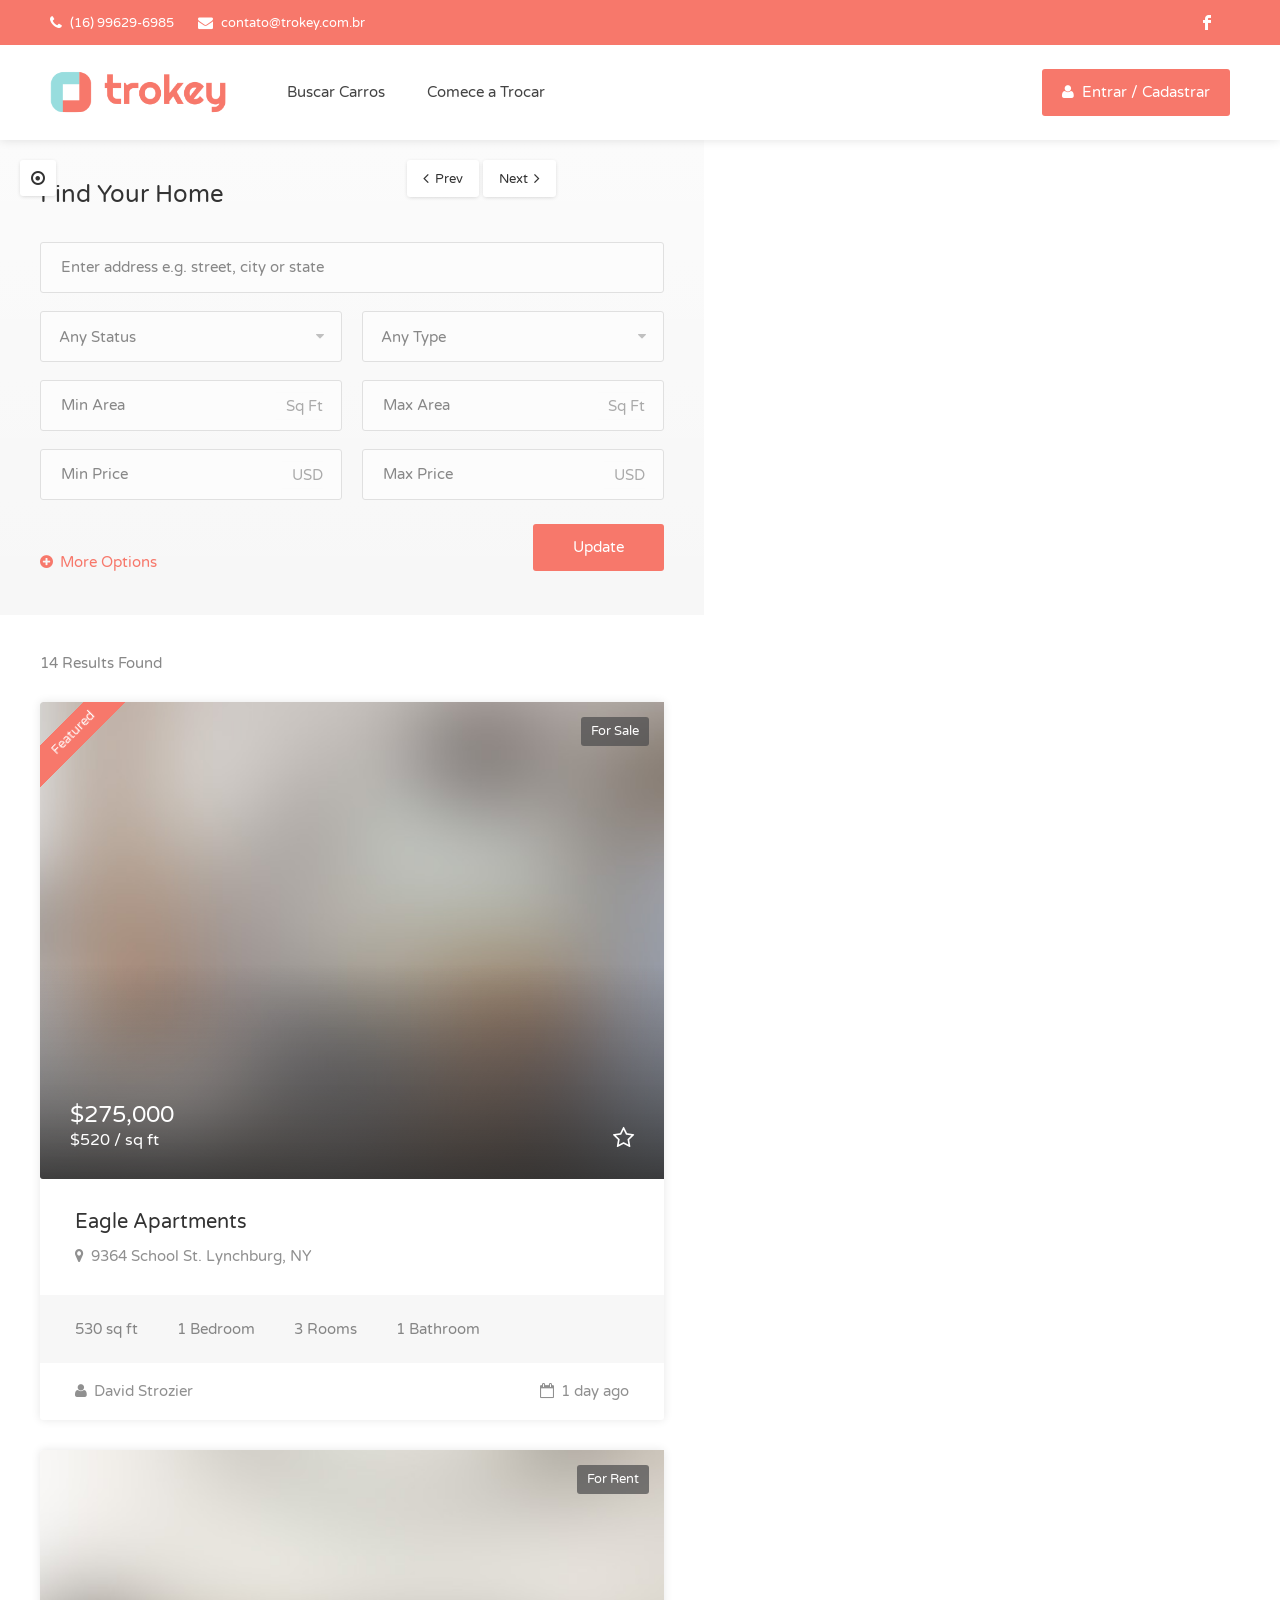
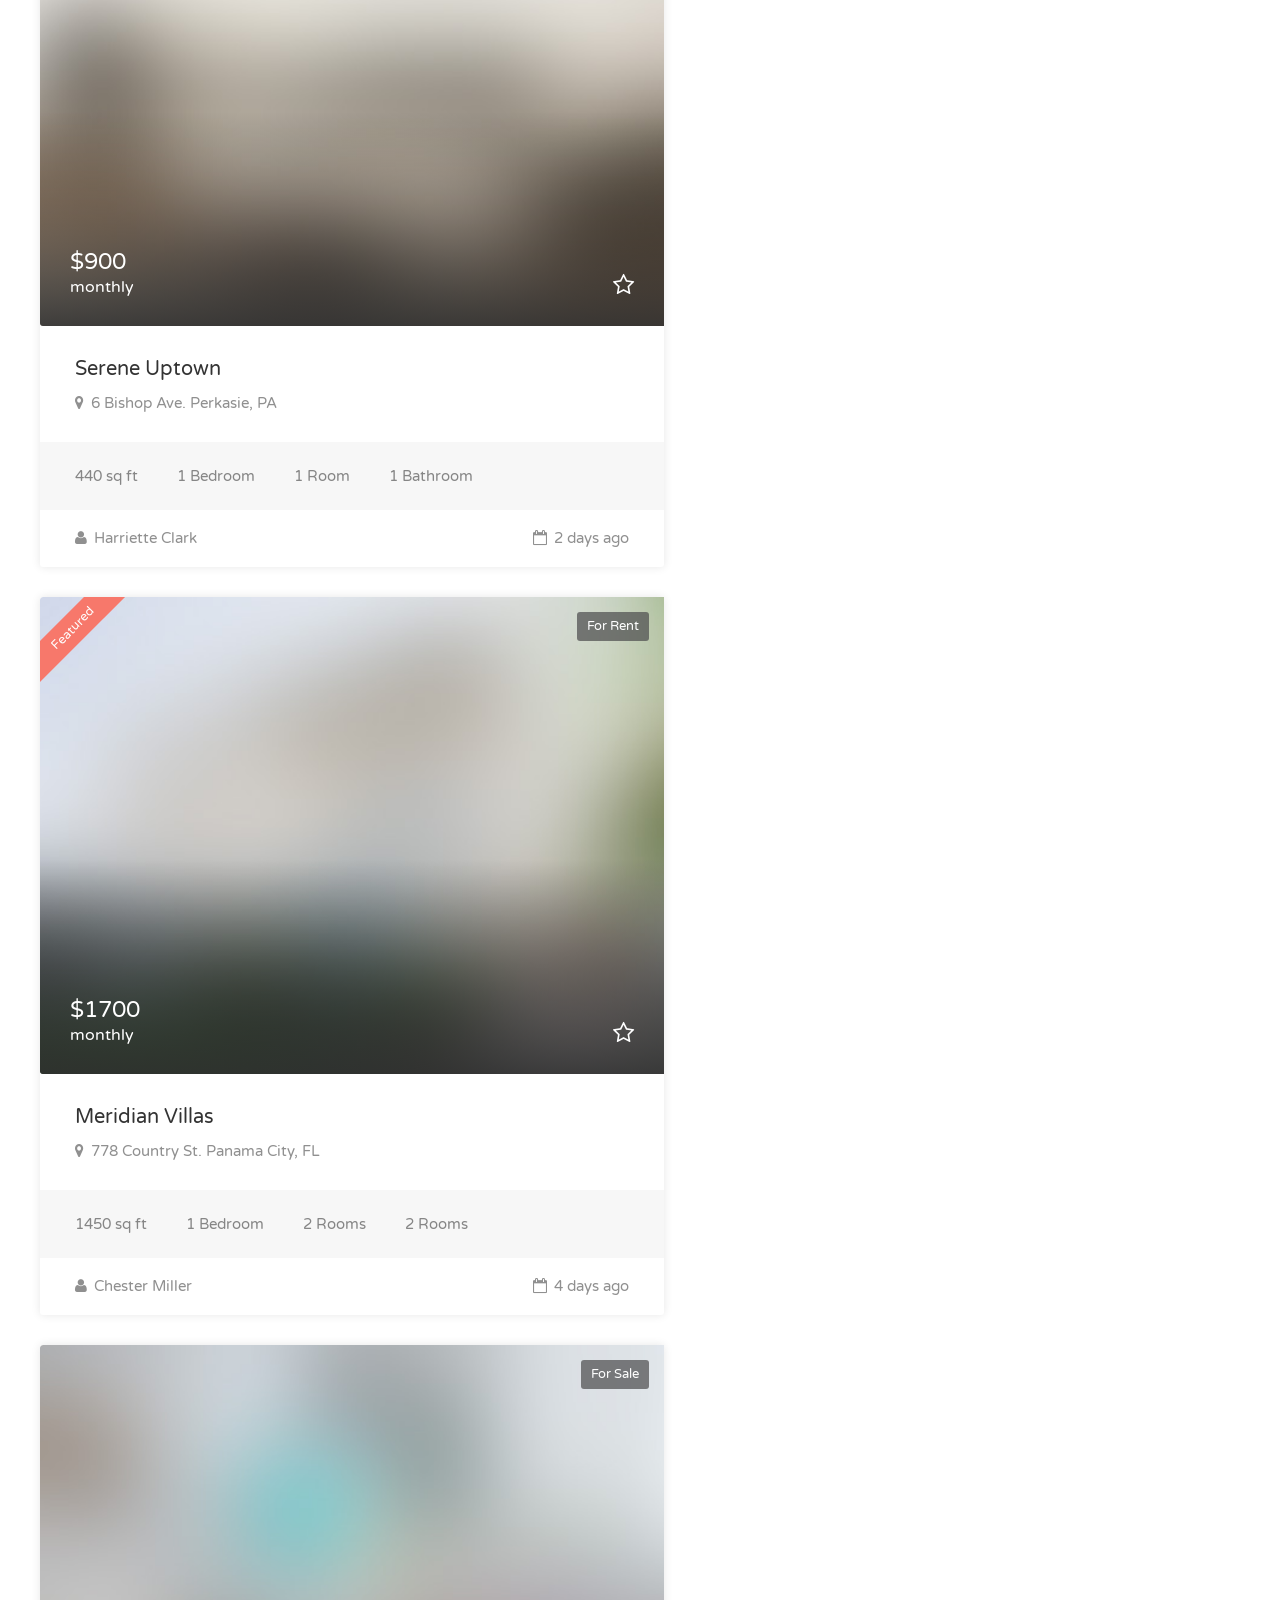
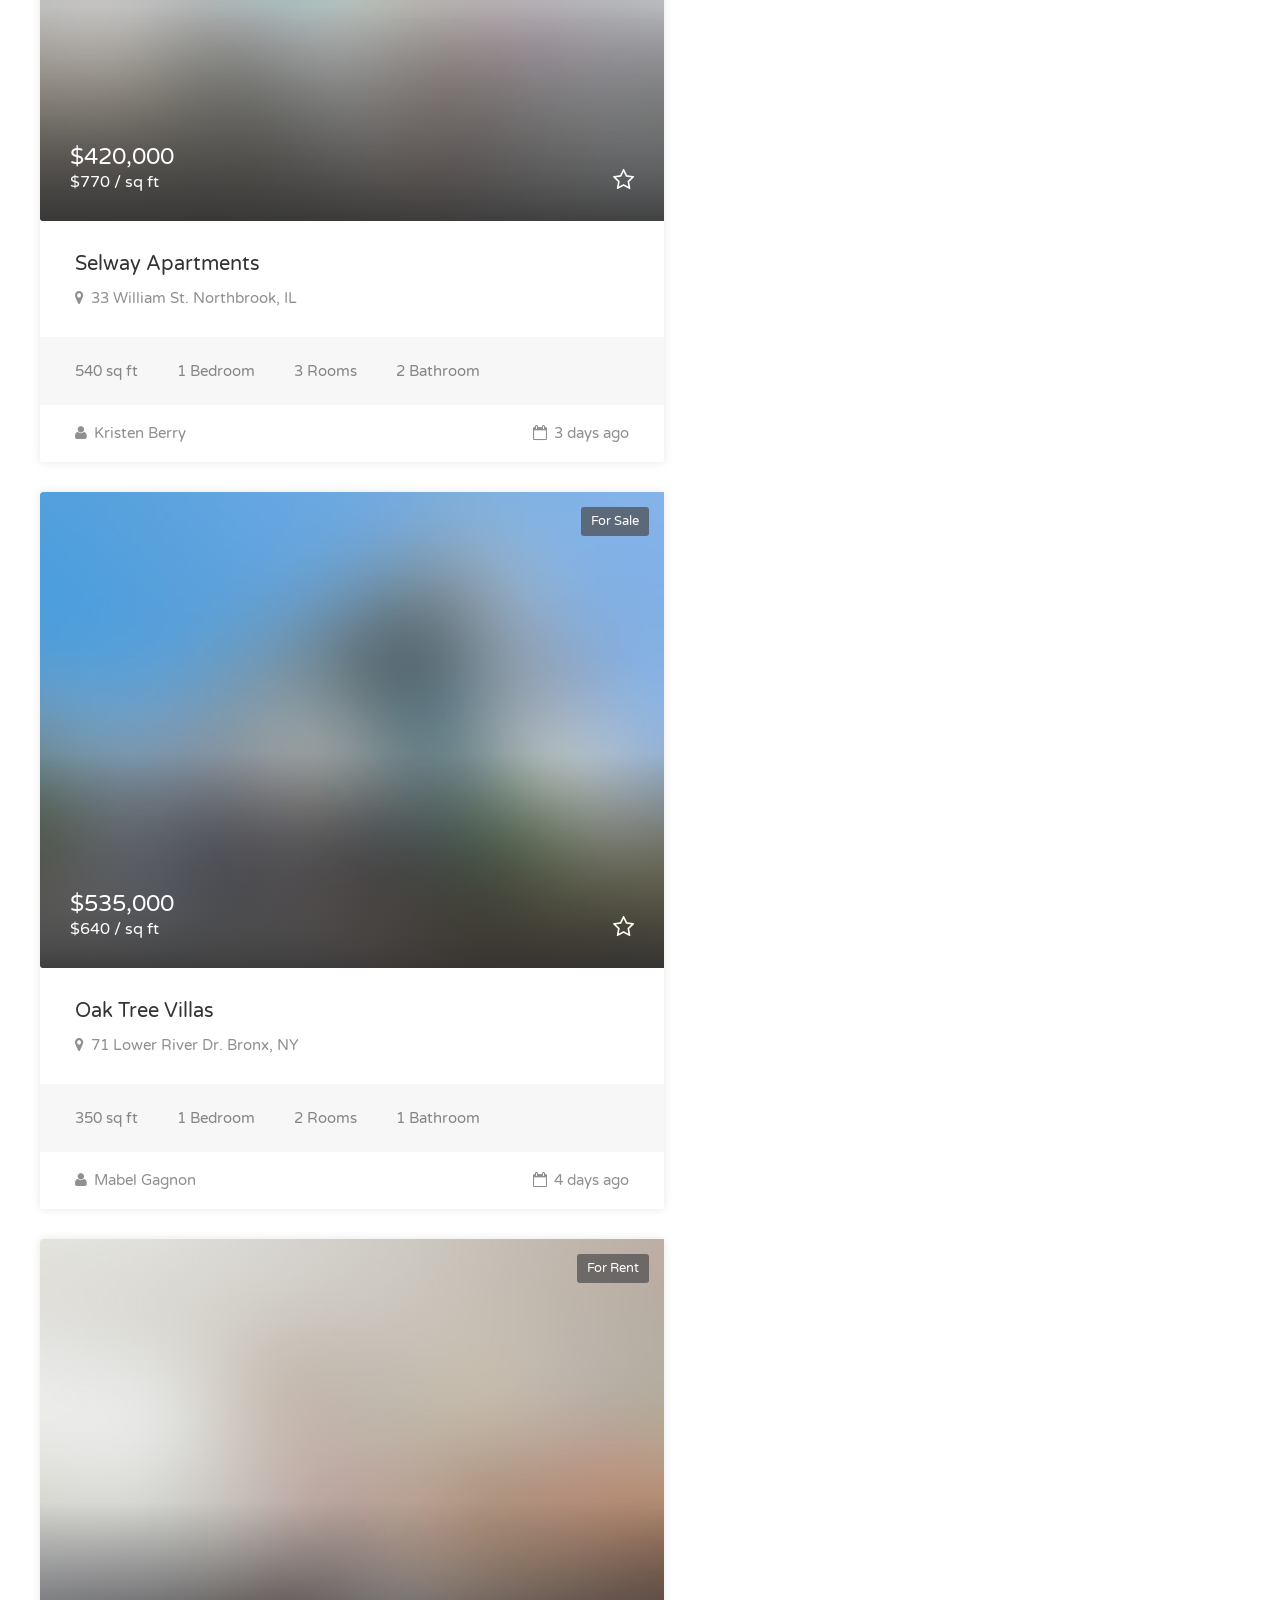
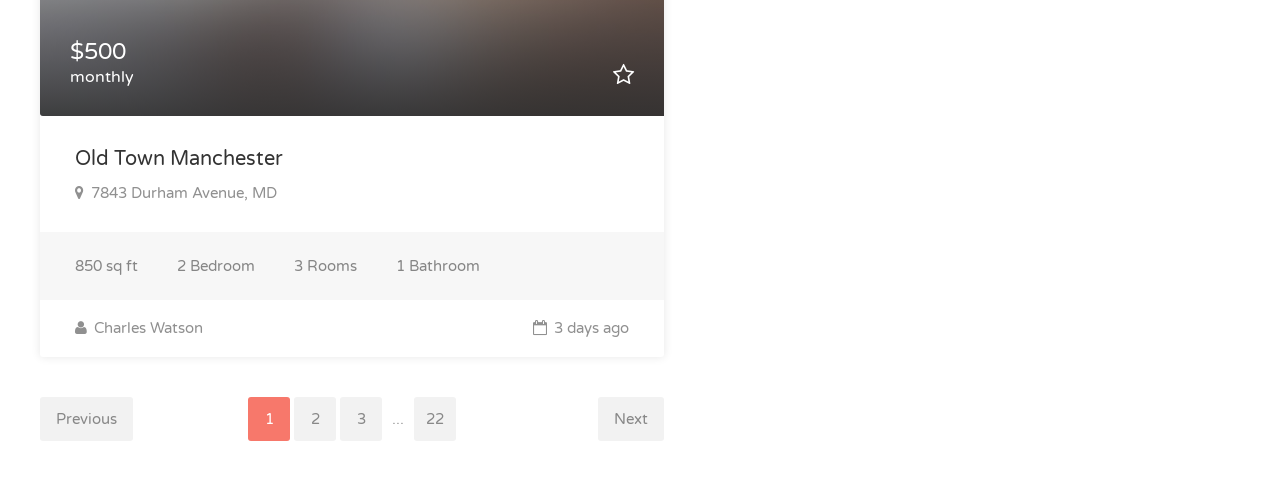
==== HTML/listings-half-map-list.html @ fc4e9577 "new layout" ====
<!DOCTYPE html>
<head>

<!-- Basic Page Needs
================================================== -->
<title>Trokey</title>
<meta charset="utf-8">
<meta name="viewport" content="width=device-width, initial-scale=1, maximum-scale=1">

<!-- CSS
================================================== -->
<link rel="stylesheet" href="css/style.css">
<link rel="stylesheet" href="css/colors/main.css" id="colors">

</head>

<body>

<!-- Wrapper -->
<div id="wrapper">


<!-- Header Container
================================================== -->
<header id="header-container">

	<!-- Topbar -->
	<div id="top-bar">
		<div class="container">

			<!-- Left Side Content -->
			<div class="left-side">

				<!-- Top bar -->
				<ul class="top-bar-menu">
					<li><i class="fa fa-phone"></i> (16) 99629-6985</li>
					<li><i class="fa fa-envelope"></i> <a href="#">contato@trokey.com.br</a></li>
				</ul>

			</div>
			<!-- Left Side Content / End -->


			<!-- Left Side Content -->
			<div class="right-side">

				<!-- Social Icons -->
				<ul class="social-icons">
					<li>
						<a class="facebook" href="https://www.facebook.com/TrokeyMotors/" target="_blank">
							<i class="icon-facebook"></i>
						</a>
					</li>
				</ul>

			</div>
			<!-- Left Side Content / End -->

		</div>
	</div>
	<div class="clearfix"></div>
	<!-- Topbar / End -->


	<!-- Header -->
	<div id="header">
		<div class="container">
			
			<!-- Left Side Content -->
			<div class="left-side">
				
				<!-- Logo -->
				<div id="logo">
					<a href="index.html"><img src="images/logo.png" alt=""></a>
				</div>


				<!-- Mobile Navigation -->
				<div class="menu-responsive">
					<i class="fa fa-reorder menu-trigger"></i>
				</div>


				<!-- Main Navigation -->
				<nav id="navigation" class="style-1">
					<ul id="responsive">


						<li>
							<a href="listings-half-map-list.html">Buscar Carros</a>
						</li>

						<li>
							<a href="submit-property.html">Comece a Trocar</a>
						</li>

						<!-- <li><a href="#">Features</a>
							<ul>
								<li><a href="#">Single Properties</a>
									<ul>
										<li><a href="single-property-page-1.html">Property Style 1</a></li>
										<li><a href="single-property-page-2.html">Property Style 2</a></li>
										<li><a href="single-property-page-3.html">Property Style 3</a></li>
									</ul>
								</li>
								<li><a href="#">Search Styles</a>
									<ul>
										<li><a href="index.html">Home Search 1</a></li>
										<li><a href="index-2.html">Home Search 2</a></li>
										<li><a href="index-3.html">Home Search 3</a></li>
										<li><a href="listings-list-full-width.html">Advanced Style</a></li>
										<li><a href="listings-list-with-sidebar.html">Sidebar Search</a></li>
									</ul>
								</li>
								<li><a href="#">My Account</a>
									<ul>
										<li><a href="my-profile.html">My Profile</a></li>
										<li><a href="my-bookmarks.html">Bookmarked Listings</a></li>
										<li><a href="my-properties.html">My Properties</a></li>
										<li><a href="change-password.html">Change Password</a></li>
									</ul>
								</li>
								<li><a href="#">Agents</a>
									<ul>
										<li><a href="agents-list.html">Agents List</a></li>
										<li><a href="agent-page.html">Agent Page</a></li>
									</ul>
								</li>

								<li><a href="submit-property.html">Submit Property</a></li>
							</ul>
						</li> -->

						<!-- <li><a href="#">Outros</a>
							<ul>
								<li><a href="blog.html">Blog</a>
									<ul>
										<li><a href="blog.html">Blog</a></li>
										<li><a href="blog-post.html">Blog Post</a></li>
									</ul>
								</li>
								<li><a href="contact.html">Contact</a></li>
								<li><a href="elements.html">Elements</a></li>
								<li><a href="pricing-tables.html">Pricing Tables</a></li>
								<li><a href="typography.html">Typography</a></li>
								<li><a href="icons.html">Icons</a></li>
							</ul>
						</li> -->
					</ul>
				</nav>
				<div class="clearfix"></div>
				<!-- Main Navigation / End -->
				
			</div>
			<!-- Left Side Content / End -->

			<!-- Right Side Content / End -->
			<div class="right-side">
				<!-- Header Widget -->
				<div class="header-widget">
					<a href="login-register.html" class="button"><i class="fa fa-user"></i> Entrar / Cadastrar</a>
				</div>
				<!-- Header Widget / End -->
			</div>
			<!-- Right Side Content / End -->

		</div>
	</div>
	<!-- Header / End -->

</header>
<div class="clearfix"></div>
<!-- Header Container / End -->


<!-- Content
================================================== -->
<div class="fs-container">

	<div class="fs-inner-container">

		<!-- Map -->
		<div id="map-container">
		    <div id="map" data-map-zoom="4" data-map-scroll="true">
		        <!-- map goes here -->
		    </div>

		    <!-- Map Navigation -->
			<a href="#" id="geoLocation" title="Your location"></a>
			<ul id="mapnav-buttons" class="top">
			    <li><a href="#" id="prevpoint" title="Previous point on map">Prev</a></li>
			    <li><a href="#" id="nextpoint" title="Next point on mp">Next</a></li>
			</ul>
		</div>

	</div>


	<div class="fs-inner-container">
		<div class="fs-content">

			<!-- Search -->
			<section class="search margin-bottom-30">

				<div class="row">
					<div class="col-md-12">

						<!-- Title -->
						<h4 class="search-title">Find Your Home</h4>

						<!-- Form -->
						<div class="main-search-box no-shadow">


							<!-- Row With Forms -->
							<div class="row with-forms">

								<!-- Main Search Input -->
								<div class="col-fs-6">
									<input type="text" placeholder="Enter address e.g. street, city or state" value=""/>
								</div>

								<!-- Status -->
								<div class="col-fs-3">
									<select data-placeholder="Any Status" class="chosen-select-no-single" >
										<option>Any Status</option>	
										<option>For Sale</option>
										<option>For Rent</option>
									</select>
								</div>

								<!-- Property Type -->
								<div class="col-fs-3">
									<select data-placeholder="Any Type" class="chosen-select-no-single" >
										<option>Any Type</option>	
										<option>Apartments</option>
										<option>Houses</option>
										<option>Commercial</option>
										<option>Garages</option>
										<option>Lots</option>
									</select>
								</div>

							</div>
							<!-- Row With Forms / End -->


							<!-- Row With Forms -->
							<div class="row with-forms">

								<!-- Min Price -->
								<div class="col-fs-3">
									
									<!-- Select Input -->
									<div class="select-input disabled-first-option">
										<input type="text" placeholder="Min Area" data-unit="Sq Ft">
										<select>	
											<option>Min Area</option>
											<option>300</option>
											<option>400</option>
											<option>500</option>
											<option>700</option>
											<option>800</option>
											<option>1000</option>
											<option>1500</option>
										</select>
									</div>
									<!-- Select Input / End -->

								</div>

								<!-- Max Price -->
								<div class="col-fs-3">
									
									<!-- Select Input -->
									<div class="select-input disabled-first-option">
										<input type="text" placeholder="Max Area" data-unit="Sq Ft">
										<select>	
											<option>Max Area</option>
											<option>300</option>
											<option>400</option>
											<option>500</option>
											<option>700</option>
											<option>800</option>
											<option>1000</option>
											<option>1500</option>
										</select>
									</div>
									<!-- Select Input / End -->

								</div>


								<!-- Min Price -->
								<div class="col-fs-3">
									
									<!-- Select Input -->
									<div class="select-input disabled-first-option">
										<input type="text" placeholder="Min Price" data-unit="USD">
										<select>		
											<option>Min Price</option>
											<option>1 000</option>
											<option>2 000</option>	
											<option>3 000</option>	
											<option>4 000</option>	
											<option>5 000</option>	
											<option>10 000</option>	
											<option>15 000</option>	
											<option>20 000</option>	
											<option>30 000</option>
											<option>40 000</option>
											<option>50 000</option>
											<option>60 000</option>
											<option>70 000</option>
											<option>80 000</option>
											<option>90 000</option>
											<option>100 000</option>
											<option>110 000</option>
											<option>120 000</option>
											<option>130 000</option>
											<option>140 000</option>
											<option>150 000</option>
										</select>
									</div>
									<!-- Select Input / End -->

								</div>


								<!-- Max Price -->
								<div class="col-fs-3">
									
									<!-- Select Input -->
									<div class="select-input disabled-first-option">
										<input type="text" placeholder="Max Price" data-unit="USD">
										<select>		
											<option>Max Price</option>
											<option>1 000</option>
											<option>2 000</option>	
											<option>3 000</option>	
											<option>4 000</option>	
											<option>5 000</option>	
											<option>10 000</option>	
											<option>15 000</option>	
											<option>20 000</option>	
											<option>30 000</option>
											<option>40 000</option>
											<option>50 000</option>
											<option>60 000</option>
											<option>70 000</option>
											<option>80 000</option>
											<option>90 000</option>
											<option>100 000</option>
											<option>110 000</option>
											<option>120 000</option>
											<option>130 000</option>
											<option>140 000</option>
											<option>150 000</option>
										</select>
									</div>
									<!-- Select Input / End -->

								</div>

							</div>
							<!-- Row With Forms / End -->


							<!-- Search Button -->
							<button class="button fs-map-btn">Update</button>

							<!-- More Search Options -->
							<a href="#" class="more-search-options-trigger margin-top-20" data-open-title="More Options" data-close-title="Less Options"></a>

							<div class="more-search-options relative">
								<div class="more-search-options-container margin-top-30">

									<!-- Row With Forms -->
									<div class="row with-forms">

										<!-- Age of Home -->
										<div class="col-fs-3">
											<select data-placeholder="Age of Home" class="chosen-select-no-single" >
												<option label="blank"></option>	
												<option>Age of Home (Any)</option>	
												<option>0 - 1 Years</option>
												<option>0 - 5 Years</option>
												<option>0 - 10 Years</option>
												<option>0 - 20 Years</option>
												<option>0 - 50 Years</option>
												<option>50 + Years</option>
											</select>
										</div>

										<!-- Rooms Area -->
										<div class="col-fs-3">
											<select data-placeholder="Rooms" class="chosen-select-no-single" >
												<option label="blank"></option>	
												<option>Rooms (Any)</option>	
												<option>1</option>
												<option>2</option>
												<option>3</option>
												<option>4</option>
												<option>5</option>
											</select>
										</div>

										<!-- Min Area -->
										<div class="col-fs-3">
											<select data-placeholder="Beds" class="chosen-select-no-single" >
												<option label="blank"></option>	
												<option>Beds (Any)</option>	
												<option>1</option>
												<option>2</option>
												<option>3</option>
												<option>4</option>
												<option>5</option>
											</select>
										</div>

										<!-- Max Area -->
										<div class="col-fs-3">
											<select data-placeholder="Baths" class="chosen-select-no-single" >
												<option label="blank"></option>	
												<option>Baths (Any)</option>	
												<option>1</option>
												<option>2</option>
												<option>3</option>
												<option>4</option>
												<option>5</option>
											</select>
										</div>

									</div>
									<!-- Row With Forms / End -->


									<!-- Checkboxes -->
									<div class="checkboxes in-row">
								
										<input id="check-2" type="checkbox" name="check">
										<label for="check-2">Air Conditioning</label>

										<input id="check-3" type="checkbox" name="check">
										<label for="check-3">Swimming Pool</label>

										<input id="check-4" type="checkbox" name="check" >
										<label for="check-4">Central Heating</label>

										<input id="check-5" type="checkbox" name="check">
										<label for="check-5">Laundry Room</label>	


										<input id="check-6" type="checkbox" name="check">
										<label for="check-6">Gym</label>

										<input id="check-7" type="checkbox" name="check">
										<label for="check-7">Alarm</label>

										<input id="check-8" type="checkbox" name="check">
										<label for="check-8">Window Covering</label>
								
									</div>
									<!-- Checkboxes / End -->

								</div>

							</div>
							<!-- More Search Options / End -->


						</div>
						<!-- Box / End -->
					</div>
				</div>

			</section>
			<!-- Search / End -->



			<!-- Sorting / Layout Switcher -->
			<div class="row fs-switcher">

				<div class="col-md-6">
					<!-- Showing Results -->
					<p class="showing-results">14 Results Found </p>
				</div>

				<div class="col-md-6">
					<!-- Layout Switcher -->
					<div class="layout-switcher">
						<a href="#" class="list"><i class="fa fa-th-list"></i></a>
						<a href="#" class="grid"><i class="fa fa-th-large"></i></a>
					</div>
				</div>
			</div>



			<!-- Listings -->
			<div class="listings-container list-layout row fs-listings">

				<!-- Listing Item -->
				<div class="listing-item">

					<a href="single-property-page-1.html" class="listing-img-container">

						<div class="listing-badges">
							<span class="featured">Featured</span>
							<span>For Sale</span>
						</div>

						<div class="listing-img-content">
							<span class="listing-price">$275,000 <i>$520 / sq ft</i></span>
							<span class="like-icon tooltip"></span>
						</div>

						<div class="listing-carousel">
							<div><img src="images/listing-01.jpg" alt=""></div>
							<div><img src="images/listing-01b.jpg" alt=""></div>
							<div><img src="images/listing-01c.jpg" alt=""></div>
						</div>
					</a>
					
					<div class="listing-content">

						<div class="listing-title">
							<h4><a href="single-property-page-1.html">Eagle Apartments</a></h4>
							<a href="https://maps.google.com/maps?q=221B+Baker+Street,+London,+United+Kingdom&hl=en&t=v&hnear=221B+Baker+St,+London+NW1+6XE,+United+Kingdom" class="listing-address popup-gmaps">
								<i class="fa fa-map-marker"></i>
								9364 School St. Lynchburg, NY
							</a>

							<a href="single-property-page-1.html" class="details button border">Details</a>
						</div>

						<ul class="listing-details">
							<li>530 sq ft</li>
							<li>1 Bedroom</li>
							<li>3 Rooms</li>
							<li>1 Bathroom</li>
						</ul>

						<div class="listing-footer">
							<a href="#"><i class="fa fa-user"></i> David Strozier</a>
							<span><i class="fa fa-calendar-o"></i> 1 day ago</span>
						</div>

					</div>

				</div>
				<!-- Listing Item / End -->


				<!-- Listing Item -->
				<div class="listing-item">

					<a href="single-property-page-1.html" class="listing-img-container">

						<div class="listing-badges">
							<span>For Rent</span>
						</div>

						<div class="listing-img-content">
							<span class="listing-price">$900 <i>monthly</i></span>
							<span class="like-icon"></span>
						</div>

						<img src="images/listing-02.jpg" alt="">

					</a>
					
					<div class="listing-content">

						<div class="listing-title">
							<h4><a href="single-property-page-1.html">Serene Uptown</a></h4>
							<a href="https://maps.google.com/maps?q=221B+Baker+Street,+London,+United+Kingdom&hl=en&t=v&hnear=221B+Baker+St,+London+NW1+6XE,+United+Kingdom" class="listing-address popup-gmaps">
								<i class="fa fa-map-marker"></i>
								6 Bishop Ave. Perkasie, PA
							</a>

							<a href="single-property-page-1.html" class="details button border">Details</a>
						</div>

						<ul class="listing-details">
							<li>440 sq ft</li>
							<li>1 Bedroom</li>
							<li>1 Room</li>
							<li>1 Bathroom</li>
						</ul>

						<div class="listing-footer">
							<a href="#"><i class="fa fa-user"></i> Harriette Clark</a>
							<span><i class="fa fa-calendar-o"></i> 2 days ago</span>
						</div>

					</div>

				</div>
				<!-- Listing Item / End -->


				<!-- Listing Item -->
				<div class="listing-item">

					<a href="single-property-page-1.html" class="listing-img-container">

						<div class="listing-badges">
							<span class="featured">Featured</span>
							<span>For Rent</span>
						</div>

						<div class="listing-img-content">
							<span class="listing-price">$1700 <i>monthly</i></span>
							<span class="like-icon"></span>
						</div>

						<img src="images/listing-03.jpg" alt="">

					</a>
					
					<div class="listing-content">

						<div class="listing-title">
							<h4><a href="single-property-page-1.html">Meridian Villas</a></h4>
							<a href="https://maps.google.com/maps?q=221B+Baker+Street,+London,+United+Kingdom&hl=en&t=v&hnear=221B+Baker+St,+London+NW1+6XE,+United+Kingdom" class="listing-address popup-gmaps">
								<i class="fa fa-map-marker"></i>
								778 Country St. Panama City, FL
							</a>

							<a href="single-property-page-1.html" class="details button border">Details</a>
						</div>

						<ul class="listing-details">
							<li>1450 sq ft</li>
							<li>1 Bedroom</li>
							<li>2 Rooms</li>
							<li>2 Rooms</li>
						</ul>

						<div class="listing-footer">
							<a href="#"><i class="fa fa-user"></i> Chester Miller</a>
							<span><i class="fa fa-calendar-o"></i> 4 days ago</span>
						</div>

					</div>
					<!-- Listing Item / End -->

				</div>
				<!-- Listing Item / End -->


				<!-- Listing Item -->
				<div class="listing-item">

					<a href="single-property-page-1.html" class="listing-img-container">

						<div class="listing-badges">
							<span>For Sale</span>
						</div>

						<div class="listing-img-content">
							<span class="listing-price">$420,000 <i>$770 / sq ft</i></span>
							<span class="like-icon"></span>
						</div>

						<div class="listing-carousel">
							<div><img src="images/listing-04.jpg" alt=""></div>
							<div><img src="images/listing-04b.jpg" alt=""></div>
						</div>

					</a>
					
					<div class="listing-content">

						<div class="listing-title">
							<h4><a href="single-property-page-1.html">Selway Apartments</a></h4>
							<a href="https://maps.google.com/maps?q=221B+Baker+Street,+London,+United+Kingdom&hl=en&t=v&hnear=221B+Baker+St,+London+NW1+6XE,+United+Kingdom" class="listing-address popup-gmaps">
								<i class="fa fa-map-marker"></i>
								33 William St. Northbrook, IL
							</a>

							<a href="single-property-page-1.html" class="details button border">Details</a>
						</div>

						<ul class="listing-details">
							<li>540 sq ft</li>
							<li>1 Bedroom</li>
							<li>3 Rooms</li>
							<li>2 Bathroom</li>
						</ul>

						<div class="listing-footer">
							<a href="#"><i class="fa fa-user"></i> Kristen Berry</a>
							<span><i class="fa fa-calendar-o"></i> 3 days ago</span>
						</div>

					</div>
					<!-- Listing Item / End -->

				</div>
				<!-- Listing Item / End -->


				<!-- Listing Item -->
				<div class="listing-item">

					<a href="single-property-page-1.html" class="listing-img-container">
						<div class="listing-badges">
							<span>For Sale</span>
						</div>

						<div class="listing-img-content">
							<span class="listing-price">$535,000 <i>$640 / sq ft</i></span>
							<span class="like-icon"></span>
						</div>

						<img src="images/listing-05.jpg" alt="">
					</a>
					
					<div class="listing-content">

						<div class="listing-title">
							<h4><a href="single-property-page-1.html">Oak Tree Villas</a></h4>
							<a href="https://maps.google.com/maps?q=221B+Baker+Street,+London,+United+Kingdom&hl=en&t=v&hnear=221B+Baker+St,+London+NW1+6XE,+United+Kingdom" class="listing-address popup-gmaps">
								<i class="fa fa-map-marker"></i>
								71 Lower River Dr. Bronx, NY
							</a>

							<a href="single-property-page-1.html" class="details button border">Details</a>
						</div>

						<ul class="listing-details">
							<li>350 sq ft</li>
							<li>1 Bedroom</li>
							<li>2 Rooms</li>
							<li>1 Bathroom</li>
						</ul>

						<div class="listing-footer">
							<a href="#"><i class="fa fa-user"></i> Mabel Gagnon</a>
							<span><i class="fa fa-calendar-o"></i> 4 days ago</span>
						</div>

					</div>
					<!-- Listing Item / End -->

				</div>
				<!-- Listing Item / End -->

				
				<!-- Listing Item -->
				<div class="listing-item">

					<a href="single-property-page-1.html" class="listing-img-container">
						<div class="listing-badges">
							<span>For Rent</span>
						</div>

						<div class="listing-img-content">
							<span class="listing-price">$500 <i>monthly</i></span>
							<span class="like-icon"></span>
						</div>

						<img src="images/listing-06.jpg" alt="">
					</a>
					
					<div class="listing-content">

						<div class="listing-title">
							<h4><a href="single-property-page-1.html">Old Town Manchester</a></h4>
							<a href="https://maps.google.com/maps?q=221B+Baker+Street,+London,+United+Kingdom&hl=en&t=v&hnear=221B+Baker+St,+London+NW1+6XE,+United+Kingdom" class="listing-address popup-gmaps">
								<i class="fa fa-map-marker"></i>
								7843 Durham Avenue, MD
							</a>

							<a href="single-property-page-1.html" class="details button border">Details</a>
						</div>

						<ul class="listing-details">
							<li>850 sq ft</li>
							<li>2 Bedroom</li>
							<li>3 Rooms</li>
							<li>1 Bathroom</li>
						</ul>

						<div class="listing-footer">
							<a href="#"><i class="fa fa-user"></i> Charles Watson</a>
							<span><i class="fa fa-calendar-o"></i> 3 days ago</span>
						</div>

					</div>

				</div>
				<!-- Listing Item / End -->

			</div>
			<!-- Listings Container / End -->


			<!-- Pagination Container -->
			<div class="row fs-listings">
				<div class="col-md-12">

					<!-- Pagination -->
					<div class="clearfix"></div>
					<div class="pagination-container margin-top-10 margin-bottom-45">
						<nav class="pagination">
							<ul>
								<li><a href="#" class="current-page">1</a></li>
								<li><a href="#">2</a></li>
								<li><a href="#">3</a></li>
								<li class="blank">...</li>
								<li><a href="#">22</a></li>
							</ul>
						</nav>

						<nav class="pagination-next-prev">
							<ul>
								<li><a href="#" class="prev">Previous</a></li>
								<li><a href="#" class="next">Next</a></li>
							</ul>
						</nav>
					</div>

				</div>
			</div>
			<!-- Pagination Container / End -->
			

		</div>
	</div>

</div>



<!-- Scripts
================================================== -->
<script type="text/javascript" src="scripts/jquery-2.2.0.min.js"></script>
<script type="text/javascript" src="scripts/chosen.min.js"></script>
<script type="text/javascript" src="scripts/magnific-popup.min.js"></script>
<script type="text/javascript" src="scripts/owl.carousel.min.js"></script>
<script type="text/javascript" src="scripts/rangeSlider.js"></script>
<script type="text/javascript" src="scripts/sticky-kit.min.js"></script>
<script type="text/javascript" src="scripts/slick.min.js"></script>
<script type="text/javascript" src="scripts/jquery.jpanelmenu.js"></script>
<script type="text/javascript" src="scripts/tooltips.min.js"></script>
<script type="text/javascript" src="scripts/masonry.min.js"></script>
<script type="text/javascript" src="scripts/custom.js"></script>

<!-- Maps -->
<script type="text/javascript" src="http://maps.google.com/maps/api/js?key=AIzaSyCn_V4S9LWPJXbzpDYLMHTAoBcCjSqfzao"></script>
<script type="text/javascript" src="scripts/infobox.min.js"></script>
<script type="text/javascript" src="scripts/markerclusterer.js"></script>
<script type="text/javascript" src="scripts/maps.js"></script>


</div>
<!-- Wrapper / End -->


</body>
</html>
---- HTML/css/style.css ----
@charset "UTF-8";

/*
* Author: Vasterad
* URL: http://purethemes.net
*/

/* ------------------------------------------------------------------- */
/* Table of Contents
----------------------------------------------------------------------

	01. Import Section ...................... Imported variables.

	02. Layout Components ................... Generic layout elements.
		# Topbar
		# Header
		# Sticky Header
		# Back to top
		# Navigation
		# jPanel mobile menu
		# Search Forms Styling
		# Full Width Search Form
		# Parallax Background
		# Titlebar
		# Agents List
		# Listings Styles
		# Fullwidth Sections
		# Pagination
		# Property Page
		# Submit page
		# My Account Page
		# Image Hovers
		# Contact Form
		# Blog Styles

	03. Script Styles ....................... jQuery add-ons CSS.
		# Google Maps
		# Owl Carousel
		# Slick Carousel
		# Magnific Popup
		# Dropzone
		# Chosen Plugin
		# Input with dropdown

	04. Shortcodes .......................... Template elements.
		# Buttons
		# Pricing Tables
		# Accordion / Toggles
		# Tabs
		# Tables
		# Notification Boxes
		# Social Icons
		# Info Box
		# Testimonials
		# Icon Boxes
		# Info Banner
		# Counters

	05. Others .............................. CSS helper classes etc.
		# Common Styles
		# Login Register
		# Offsets

	06. Media Queries ....................... Mobile style sheets.

*/


/* ------------------------------------------------------------------- */
/* 01. Import Section
---------------------------------------------------------------------- */
@import url("bootstrap.css");					/* Default Reset, Typography, Forms, Responsive Grid etc. */
@import url("icons.css");						/* Webfont Icons: FontAwesome, Line, Simple Line */
@import url("http://fonts.googleapis.com/css?family=Varela+Round");


/* ------------------------------------------------------------------- */
/*  02. Layout Components
---------------------------------------------------------------------- */

/* ---------------------------------- */
/* Topbar
------------------------------------- */

/* Common Styles */
#top-bar {
	background-color: #66676b;
	color: #fff;
	padding: 0;
	position: relative;
	z-index: 1001;
}

ul.top-bar-menu {
	margin: 0;
	padding: 8px 0;
	-webkit-transform: translate3d(0,1px,0);
	-moz-transform: translate3d(0,0,0);
}

ul.top-bar-menu li {
	font-size: 13px;
	display: inline-block;
	margin: 0 20px 0 0;
}

ul.top-bar-menu li a {
	color: #fff;
}

ul.top-bar-menu li i {
	color: #fff;
	margin: 0 5px 0 0;
	font-size: 15px;
	position: relative;
	top: 1px;
}

#top-bar ul.social-icons { position: relative; z-index: 990; }

/* Light Version */
#top-bar.light {
	background-color: #f5f5f5;
	color: #888;
}

#top-bar.light a { color: #888; }

#top-bar.light ul.top-bar-menu li i,
#top-bar.light .top-bar-dropdown span:after { color: #a0a0a0; }


/* Topbar Dropdown
------------------------------------- */
.top-bar-dropdown {
	cursor: pointer;
	display: inline-block;
}

.top-bar-dropdown .options {
	opacity: 0;
	visibility: hidden;
	position: absolute;
	margin: 20px 0 0 0;
	z-index: 1101;
	transition: opacity 0.25s ease-in-out, transform 0.25s ease-in-out;
	transform: translate3d(0,15px,0);
	border-radius: 3px;
}

.top-bar-dropdown.active .options {
	opacity: 1;
	pointer-events: auto;
	visibility: visible;
	transform: translate3d(0,0,0);
}

.top-bar-dropdown .arrow {
	width: 0;
	height: 0;
	border-left: 6px solid transparent;
	border-right: 6px solid transparent;
	border-bottom: 6px solid #262626;
	position: absolute;
	top: -5px;
	left: 10px;
}

.top-bar-dropdown span:after {
	content: "\f0d7";
	font-family: "FontAwesome";
	font-size: 14px;
	color: #fff;
	top: 1px;
	margin-left: 6px;
	position: relative;
}

.top-bar-dropdown ul  {
	background: #262626;
	max-width: 180px;
	padding: 14px 0;
}

.top-bar-dropdown ul li  {
	width: 100%;
	display: block;
	padding: 0;
	line-height: 21px;
}

.top-bar-dropdown ul li a  {
	padding: 5px 22px;
	display: block;
	color: #ccc;
	z-index: 10;
	position: relative;
	transition: color 0.25s;
	line-height: 21px;
}

.top-bar-dropdown ul li a:hover  {
	color: #fff;
	z-index: 1;
	position: relative;
}



/* ---------------------------------- */
/* Header
------------------------------------- */
#logo { display: inline-block; margin-top: 1px; }

#logo img { max-height: 43px; width: auto; }
img.footer-logo { max-height: 43px; width: auto; }

#header {
	position: relative;
	z-index: 999;
	padding: 25px 0 14px 0;
	box-shadow: 0 0 10px 0 rgba(0, 0, 0, 0.12);
}

/* Header Widget */
.header-widget {
	position: relative;
	top: -1px;
}

.header-widget .button,
.header-widget .button.border { margin-right: 0; }

.header-widget .sign-in {
	position: relative;
	top: -19px;
	color: #333;
	margin-right: 25px;
}

.header-widget .sign-in i { padding-right: 4px; }
.header-widget .sign-in:hover { color: #66676b; }


/* Full Width Header */
header.fullwidth .container {
	width: 100%;
	margin: 0;
	padding: 0 40px;
}

.left-side {
	float: left;
	width: 65%;
	display: inline-block;
	
}

.right-side {
	float: right;
	width: 35%;
	display: inline-block;
}

#logo,
#navigation { float: left; }

#logo { margin-right: 40px; }

.header-widget { text-align: right; }



/* Header Style 2
------------------------------------- */
#header-container.top-border {
	border-top: 4px solid #66676b;
}

#header-container.header-style-2 .right-side { width: 70%; }
#header-container.header-style-2 .left-side { width: 30%; }

#header-container.header-style-2 #header { padding-top: 20px; }
#header-container.header-style-2 #header { padding-bottom: 0; }

/* Header Widget */
.header-style-2 .header-widget {
	margin-top: 8px;
	margin-bottom: 8px;
	float: right;
	padding-left: 0;
	text-align: left;
}

.header-style-2 .header-widget li {
	list-style: none;
	display: inline-block;
	vertical-align: middle;
	margin-right: 20px;
	padding-right: 35px;
	line-height: 24px;
	position: relative;
}

.header-style-2 .header-widget li:after{
	position: absolute;
	height: 48px;
	content: "";
	display: inline-block;
	width: 1px;
	background-color: #e0e0e0;
	-webkit-transform: translateY(-50%);
	-moz-transform: translateY(-50%);
	-ms-transform: translateY(-50%);
	transform: translateY(-50%);
	top: 50%;
	right: 0;
}

.header-style-2 .header-widget li i {
	float: left;
	display: inline-block;
	color: #66676b;
	font-size: 34px;
	width: 35px;
	position: relative;
	margin-top: 8px;
	margin-right: 18px;
	text-align: center;
	-webkit-text-stroke: 0.5px #fff;
}

.header-style-2 .header-widget li .widget-content { float: left; max-width: 150px;  }
.header-style-2 .header-widget .sl-icon-location { font-size: 36px; margin: 5px 10px 0 8px;}

.header-style-2 .header-widget li span.title {
	display: block;
	color: #333;
}

.header-style-2 .header-widget li span.data { color: #808080; }
.header-style-2 .header-widget li.with-btn:after {display: none; }
.header-style-2 .header-widget a.button { margin-left: 13px; line-height: 25px; position: relative; top: 3px; }

.header-style-2 .header-widget li:last-child { margin-right: 0; padding-right: 0;}



/* ---------------------------------- */
/* Sticky Header
------------------------------------- */
#navigation.style-2.cloned,
#header.cloned {
	position: fixed;
	top: 0px;
	width: 100%;
	z-index: 999;
}

#header.cloned { background-color: #fff; }
#navigation.style-2.cloned { margin-top: 0; box-shadow: 0 0 10px 0 rgba(0, 0, 0, 0.12); }

/* Sticky header styles */
#header.cloned #logo img { transform: translate3d(0,0,0); max-width: 120px; margin-top: 1px; }
#header.cloned { padding: 18px 0 7px 0; }

.sticky-logo { display: none; }

#navigation.style-2.cloned .sticky-logo {
    display: inline-block;
    float: left;
    padding: 0;
    margin-right: 30px;
    margin-top: 12px;
}

#navigation.style-2.cloned .sticky-logo img {
    max-height: 32px;
    width: auto;
	transform: translate3d(0,0,0);
}

#navigation.style-2.cloned.unsticky,
#header.cloned.unsticky {
	opacity: 1;
	visibility: hidden;
    pointer-events: none;
	transform: translate(0,-100%) scale(1);
	transition: 0.3s;
}


#navigation.style-2.cloned.unsticky { opacity: 0; }

#navigation.style-2.cloned,
#header.cloned.sticky {
	opacity: 1;
	visibility: visible;
	transform: translate(0,0) scale(1);
	transition: 0.3s;
}



/*----------------------------------- */
/* Footer
------------------------------------- */
#footer {
	padding: 70px 0 0 0;
	background-color: #fcfcfc;
	box-shadow: inset 0 20px 50px -20px rgba(0,0,0,0.06);
}

#footer.sticky-footer { box-shadow: none; }

#footer h4 {
	color: #333;
	font-size: 21px;
	margin-bottom: 25px;
}

.footer-shadow {
	width: 100%;
	display: block;
	background: #fff; 
	height: 200px;
	margin-top: -200px;
	position: relative;
	z-index: -1;
	box-shadow: 0 20px 40px -20px rgba(0,0,0,0.06);
}

.text-widget span { color: #707070; }
.text-widget span.address { display: block; margin-bottom: 10px;}

/*  Links  */
ul.footer-links {
	margin: 0 0 15px 0;
	padding: 0;
	width: 50%;
	box-sizing: border-box;
	display: inline-block;
	float: left;
}

.footer-links li { position: relative; list-style: none; }

.footer-links li a {
	padding: 0 0 9px 16px;
	display: inline-block;
	-webkit-transition: all 0.2s ease-in-out;
	-moz-transition: all 0.2s ease-in-out;
	-o-transition: all 0.2s ease-in-out;
	-ms-transition: all 0.2s ease-in-out;
	transition: all 0.2s ease-in-out;
	color: #707070;
	line-height: 21px;
}

.footer-links li a:hover {
	padding-left:22px;
	color: #66676b;
}

.footer-links li:before {
	font-family: "FontAwesome";
	font-size: 20px;
	content: "\f105";
	position: absolute;
	left: 0;
	top: -2px;
	padding: 0 7px 0 0;
	color: #ccc;
}


/* Footer Bottom */
.copyrights {
	color: #707070;
	border-top: 1px solid rgba(0,0,0,0.09);
	margin-top: 60px;
	text-align: center;
	padding: 40px 0;
	display: inline-block;
	width: 100%;
}

#footer.alt .copyrights { 
	margin-top:0;
	border: none;
	padding: 25px;
}

.copyrights a { color: #707070; }


/* Dark Styles */
#footer.dark {
	background: #222;
	color: #aaa;
}

#footer.dark a,
#footer.dark h4,
#footer.dark a:hover {
	color: #fff;
}

#footer.dark .text-widget,
#footer.dark .text-widget span,
#footer.dark .footer-links li a {
	color: #aaa;
}

#footer.dark .footer-links li a:hover { color: #fff; }
#footer.dark .footer-links li:before { color: #666; }

#footer.dark .copyrights {
	color: #aaa;
	border-top: 1px solid rgba(255,255,255,0.09);
}

#footer .social-icons li a {
    opacity: 0.8;
    transition: opacity 0.35s;
}

#footer .social-icons li a:hover { opacity: 1; }


/* ---------------------------------- */
/* Back to top
------------------------------------- */
#backtotop {
	position: fixed;
	right: 0;
	display: none;
	bottom: 25px;
	margin: 0 25px 0 0;
	z-index: 9999;
}

#backtotop a {
	text-decoration: none;
	border: 0 none;
	display: block;
	width: 44px;
	height: 44px;
	background-color: #66676b;
	opacity: 1;
    transition: all 0.3s;
    border-radius: 3px;
    text-align: center;
    font-size: 26px
}

body #backtotop a { color: #fff; }

#backtotop a:after {
	content: "\f106";
	font-family: "FontAwesome";
	position: relative;
	display: block;
	top: 50%;
	-webkit-transform: translateY(-55%);
	transform: translateY(-55%);

}


/*----------------------------------- */
/* Sidebar
------------------------------------- */
.sidebar.left{
	padding-right: 20px;
}

.sidebar.right {
	padding-left: 20px;
}

.sidebar .widget {
	margin-bottom: 50px;
	position: relative;
}
.sidebar .widget:last-child {
	margin-bottom: 0 !important
}

.sticky { margin-bottom: 50px; }

.widget h3 { font-size: 22px; }


/* Like widget button */
button.widget-button {
	position: relative;
	display: inline-block;
	padding: 0;
	cursor: pointer;
	border-radius: 3px;
	margin-right: 20px;
	color: #333;
	transition: all 0.3s;
	outline: none;
	border:  none;
	background-color: transparent;
	box-shadow: 0;
}

.widget-button i {
	font-size: 18px; 
	margin-right: 4px;
	position: relative;
	top: 2px;
}

.widget-button .like-icon {
	color: inherit;
	position: relative;
	top: 0;
	bottom: 0;
	left: 0;
	display: inline-block;
	height: 19px;
	width: 19px;
	margin-right: 6px;
	font-size: 21px;
}

.widget-button:hover {
	color: #66676b;
}

.widget-button .like-icon:before,
.widget-button .like-icon:after {
	transition: opacity 0.3s, transform 0.43s cubic-bezier(.0,-.41,.19,2);
	font-family: "FontAwesome";
	position: absolute;
	right: 0;
}


.widget-button.save:hover,
.widget-button.save.liked {
	color: #ffa800;
}

.widget-button.save .like-icon:after {
	color: #ffa800;
}

.widget-button.save:after { content: attr(data-save-title); }
.widget-button.save.liked:after { content: attr(data-saved-title); }

.widget-button .like-icon:before,
.widget-button .like-icon.liked:before,
.widget-button .like-icon.liked:after,
.widget-button .like-icon.liked:after {
	transform: scale(1)
}

.widget-button .like-icon.liked:before { opacity: 0; }


/* ---------------------------------- */
/* Navigation
------------------------------------- */

#navigation {
	position: relative;
	display: block;
}

#navigation ul {
	list-style: none;
	position: relative;
	float: left;
	margin: 0;
	padding: 0;
}

#navigation ul a {
	display: block;
	color: #444;
	text-decoration: none;
}

#navigation ul li {
	position: relative;
	float: left;
	margin: 0;
	padding: 0
}

#navigation ul li ul {
	opacity: 0;
	visibility: hidden;
	position: absolute;
	top: 100%;
	left: 0;
	padding: 0;
	z-index: 99999;
}

#navigation ul ul li {
	float: none;
	width: 208px;
}

#navigation ul ul ul {
	top: 0;
	left: 100%;
	margin: 0 0 0 10px;
}

#navigation ul ul {
	margin: 10px 0 0 0;
}

#navigation ul ul ul:after {
	content: "";
	position: absolute;
	width: 10px;
	height: 100%;
	left: -10px;
	top: 0;
	opacity: 0;
}

#navigation ul ul:before {
	content: "123";
	position: absolute;
	width: 100%;
	height: 10px;
	top: -10px;
	opacity: 0;
}

#navigation ul li:hover > ul {
	opacity: 1;
	visibility: visible;
}

/* Indicator Arrow */
#navigation ul li a:after,
#navigation ul ul li a:after {
	font-family: "FontAwesome";
	opacity: 0.5;
}

#navigation ul li a:after { content: '\f107'; padding-left: 7px; } 
#navigation ul ul li a:after {
	content: '\f105';
	position: absolute;
	right: 15px;
} 

#navigation ul li a:only-child:after { content: ''; padding: 0; } 
#navigation ul ul li a:only-child:after { content: '';}     


/* Dropdown Styles
------------------------------------- */
#navigation ul ul {
	background-color: #fff;
	box-shadow: 0px 0px 10px 0px rgba(0,0,0,0.12);
	border-radius: 3px;
}

#navigation ul ul li { border-bottom: 1px solid #e9e9e9; border-radius: 3px; }
#navigation ul ul li:last-child { border-bottom: none; }

#navigation ul li:hover ul a,
#navigation ul ul a {
	line-height: 27px !important;
	padding: 10px 30px 10px 15px !important;
	color: #707070 !important;
}

#navigation ul ul li:hover {
	background-color: #f2f2f2 !important;
	border-radius: 0;
}

#navigation ul ul li:first-child { border-radius: 3px 3px 0 0; }
#navigation ul ul li:last-child { border-radius: 0 0 3px 3px; }

#navigation ul ul {
	opacity: 0;
	visibility: hidden;
	transition: all 0.25s;
	transform: translate3d(0,15px,0);
}

#navigation ul li:hover > ul {
	opacity: 1;
	visibility: visible;
	transform: translate3d(0,0,0);
}


/* Menu Style 1
------------------------------------- */
#navigation.style-1 .current {
	background-color: transparent;
	border: 1px solid #66676b;
	color: #66676b;
	padding: 5px 15px;
	border-radius: 3px;
}

#navigation.style-1 .current:after { opacity: 1; }

#navigation.style-1 ul li {
	transition: all 0.25s;
	border-radius: 3px;
}

#navigation.style-1 ul li:hover {
	background-color: #66676b;
	color: #fff;
}

#navigation.style-1 ul li:hover a { color: #fff; }

#navigation.style-1 ul a {
	font-size: 15px;
	line-height: 32px;
	padding: 6px 16px;
}

#navigation.style-1 ul li { margin: 0 5px; }

#navigation.style-1 ul ul li { margin: 0; border-radius: 0; }

#navigation.style-1 ul ul li:first-child { border-radius: 3px 3px 0 0; }
#navigation.style-1 ul ul li:last-child { border-radius: 0 0 3px 3px; }


/* Menu Style 2
------------------------------------- */
#navigation.style-2 {
	width: 100%;
	margin-top: 16px;
	background-color: #66676b;
}

#navigation.style-2 .current:after { opacity: 1; }

#navigation.style-2 ul li {
	transition: all 0.35s;
}

#navigation.style-2 .current,
#navigation.style-2 ul li:hover {
	background-color: rgba(255,255,255,0.12);
}

#navigation.style-2 ul li:hover a { color: #fff; }

#navigation.style-2 ul a {
	font-size: 15px;
	line-height: 32px;
	padding: 13px 20px;
	color: #fff;
	border-radius: 0;
}

#navigation.style-2 ul ul li { margin: 0; }



/* ---------------------------------- */
/* jPanel mobile menu
------------------------------------- */
.menu-responsive,
#jPanelMenu-menu { display: none; }

@media only screen and (max-width: 991px) {

	.menu {max-height: none;}
	#responsive { display: none; }

	#jPanelMenu-menu,
	.menu-responsive  { display: block !important }

	.menu-responsive {
		color: #fff;
		display: block;
		float: left;
		position: relative;
		width: 100%;
		margin: 0;
		-webkit-transition: all 0.2s ease-in-out;
		-moz-transition: all 0.2s ease-in-out;
		-o-transition: all 0.2s ease-in-out;
		-ms-transition: all 0.2s ease-in-out;
		transition: all 0.2s ease-in-out;
		border-radius: 4px;
	}

	#main-header {
		-webkit-box-shadow: none;
		box-shadow: none;
	}

	.menu-responsive i {
		padding: 18px 20px;
		margin: 0;
		font-size: 18px;
		font-weight: 500;
		cursor: pointer;
		width: 100%;
		background: linear-gradient(to bottom, rgba(255,255,255,0.07) 0%, transparent);
		background-color: #66676b;
		border-radius: 3px;
		margin: 30px 0 25px 0;
	}

	.menu-responsive i.menu-trigger { width: 100%; }

	body .menu-responsive i.menu-trigger:after {
		content: "Menu";
		font-size: 15px;
		top: -1px;
		position: relative;
		left: 10px;
		font-family: "Varela Round";
	}

	
	/* Header Responsive Styles */
	.responsive-search input:focus { border: none; color: #fff; }

	#header-container.header-style-2 .left-side,
	#header-container.header-style-2 .right-side,
	.right-side,
	.left-side { width: 100%; }

	#top-bar .right-side .social-icons { float: left; position: relative; z-index: 9; } 

	#header-container.header-style-2 .header-widget { float: left; margin-top: 35px; margin-bottom: -5px }

	.header-widget { text-align: left; }

	ul.top-bar-menu { z-index: 99; position: relative; }

	.header-style-2 .menu-responsive { width: 750px; margin-left: auto; margin-right: auto; float: none; padding: 0 15px; }

	#header-container.header-style-2 .header-widget { width: calc(100%);  border-top: 1px solid #e0e0e0; padding-top: 30px; }
}


@media (max-width: 767px) {

	.header-style-2 .menu-responsive { width: auto; margin-left: auto; margin-right: auto; float: none; padding: 0 15px; }

	#header-container.header-style-2 #header .container { width: 100%; }

	#header-container.header-style-2 .header-widget li .button { margin-left: 0; }

	#header-container.header-style-2 .header-widget li:after { display: none; }
	#header-container.header-style-2 .header-widget li { width: 100%; padding: 10px 0; margin: 0; }
	#header-container.header-style-2 .header-widget li i { width: 50px; margin: 0 0 0 0px; display: inline-block; text-align: left; top: 3px;}

	.header-widget { text-align: left; margin: 0 0 15px 0;}

	.header-widget .sign-in {
		position: relative;
		display: block;
		top: 0px;
		margin-bottom: 10px;
		margin-right: 25px;
	}
}


.fa.fa-search.active:before { content:"\f00d"; }
body[data-menu-position="open"] .menu-responsive i.fa.fa-reorder:before { content:"\f00d"; }
body[data-menu-position="closed"] .menu-responsive i.fa.fa-reorder:before { content:"\f0c9"; }

#jPanelMenu-menu a.current:after,
#jPanelMenu-menu .with-ul:after { display: none; }

body #jPanelMenu-menu li a {
	display:block;
	padding: 10px 20px;
	background-color: #262626;
	color: #eaeaea;
	font-weight: 500;
	-webkit-transition: all 0.1s ease-in-out;
	-moz-transition: all 0.1s ease-in-out;
	-o-transition: all 0.1s ease-in-out;
	-ms-transition: all 0.1s ease-in-out;
	transition: all 0.1s ease-in-out;
	outline: none;
	text-transform: none;
	text-shadow: none;
}

body #jPanelMenu-menu li li a {
	background-color: #363636;
	padding-left: 30px;
	text-transform: none;
	font-weight: 500;
}

body #jPanelMenu-menu li li li a {
	padding-left: 48px;
	position: relative;
}

body #jPanelMenu-menu li li li a:before {
	height: 1px;
	width: 8px;
	background: rgba(255,255,255,0.3);
	padding: 0;
	position: absolute;
	content: "";
	display: block;

	top: 50%;
	margin-top: -2px;
	margin-left: -17px;
}


#jPanelMenu-menu li.cart-icon,
#jPanelMenu-menu li.search,
#jPanelMenu-menu .cart-counter,
#jPanelMenu-menu .hidden-on-mobile,
#jPanelMenu-menu .mega-headline { display: none; }

#jPanelMenu-menu,
#jPanelMenu-menu ul { list-style: none; padding-left: 0;}

#jPanelMenu-menu ul li a i { padding-right: 7px; }

#jPanelMenu-menu .mega-content {
    display: inline-block;
}

#jPanelMenu-menu .mega-section {
	display: inline-block;
	float: none;
	width: 100%;
	border-right: none;
	-webkit-box-shadow:none;
	-moz-box-shadow: none;
	box-shadow: none;
}


/* ------------------------------ */
/* Homepage Banner
--------------------------------- */
.search-container {
	display: block;
	width: 100%;
	position: relative;
	padding: 170px 0;
	margin-top: -10px;
	z-index: 999;
}

/*@media only screen and (min-width: 1367px) {
	.search-container {
		padding: 90px 0;
	}
}*/

.search-container h2 {
	font-size: 40px;
	color: #fff;
	margin-bottom: 30px;
	letter-spacing: -1px;
}

.search-container .main-search-input input {
	font-weight: 500;
	font-size: 17px;
	height: 57px !important;
	float: left;
	box-sizing: border-box;
	border: none;
	float: left;
	height: auto;
}

.search-container input:focus { border: none; }

.search-container .main-search-input button.button {
    width: initial;
    min-width: 100px;
    max-width: 100px;
    margin: 0;
    font-size: 18px;
    position: relative;
    margin-left: 20px;
    flex: 0 auto;
    height: 57px;
}

.search-container .main-search-input button.button i {
    position: relative;
    left: 2px;
}

.search-container .row.with-forms .chosen-container {
	margin-bottom: 0
}

.search-container .chosen-container-single .chosen-single {
	height: 57px;
	line-height: 57px;
	font-size: 17px;
	border-color: #fff !important
}

.search-container .chosen-container .chosen-drop {
	border-color: #fff
}

.search-container .row.with-forms input { margin-bottom: 0 !important; }

body .search-container button:before { 
	content: "";
	display: inline-block;
	width: 100%;
	height: 100%;
	position: absolute;
	top: 0;
	left: 0;
	background-color: rgba(12,12,12,1);
	opacity: 0;
	-webkit-transition: all 0.2s ease-in-out;
	-moz-transition: all 0.2s ease-in-out;
	-o-transition: all 0.2s ease-in-out;
	-ms-transition: all 0.2s ease-in-out;
	transition: all 0.2s ease-in-out;
	z-index: 99;
}

.search-container button:hover:before { opacity: 1; }

.search-container button i { z-index: 100; position: relative; }


 /* Browse Jobs */
 .adv-search-btn {
	color: #fff;
	margin-top: 25px;
 }

.adv-search-btn a {
	background-color: rgba(255,255,255,0.15);
	border: 1px solid rgba(255,255,255,0.35);
	padding: 7px 12px;
	color: #fff;
	margin-left: 7px;
	border-radius: 3px;
	-webkit-transition: all 0.2s ease-in-out;
	-moz-transition: all 0.2s ease-in-out;
	-o-transition: all 0.2s ease-in-out;
	-ms-transition: all 0.2s ease-in-out;
	transition: all 0.2s ease-in-out;
}

.adv-search-btn a:hover {
	background-color: rgba(255,255,255,0.25);
	border: 1px solid rgba(255,255,255,0.45);
}


/* Announce */
.announce {
	color: #fff;
	font-size: 24px;
	font-weight: 300;
	margin-top: 40px;
}


/* ---------------------------------- */
/* Search Forms Styling
------------------------------------- */
.main-search-container {
	transform: translate3d(0,-12px,0);
}

.main-search-container h1,
.main-search-container h2 {
	text-align: center;
	color: #fff;
	font-size: 36px;
}

.main-search-form {
	width: 660px;
	display: block;
	margin: 0 auto;
	position: relative;
	margin-top: 35px;
}

.main-search-box {
	background-color: #fff;
	box-shadow: 0px 0px 10px 0px rgba(0,0,0,0.12);
	padding: 30px;
	padding-bottom: 20px;
	margin-top: -9px;
	border-radius: 3px;
}

.main-search-box.no-shadow {
	box-shadow: none;
	padding: 0;
	margin: 0;
}


/* Search Type Buttons*/
.search-type {
	display: inline-block;
	padding-bottom: 35px;
	position: relative;
}

.search-type input[type="radio"] { display: none; }

.search-type label {
	background-color: #fff;
	color: #333;
	cursor: pointer;
	display:inline-block;
	text-align: center;
	padding: 9px 18px;
	margin: 0 15px 0 0;
	float: left;
	transition: all 0.2s;
	border-radius: 3px;
}

.search-type label:hover,
.search-type label.active {
	background-color: #66676b;
	color: #fff;
}

.search-type-arrow {
	width: 0; 
	height: 0; 
	border-left: 15px solid transparent;
	border-right: 15px solid transparent;
	border-bottom: 15px solid #fff;
	position: absolute;
	bottom: 0;
	left: 0;
	transform: translate3d(3px,0,0);
}


/* Main Search with Maps */
#map-container .main-search-container {
	position: absolute;
	bottom: 50px;
	left: 50%;
	transform: translate(-50%, 100%);
	z-index: 9999;
	transition: all 0.4s;
	width: auto;
}

#map-container .main-search-container.active {
	position: absolute;
	bottom: 40px;
	left: 50%;
	transform: translate(-50%, 0);
	z-index: 9999;
}

#map-container .main-search-form { width: 100%; margin-top: 0; }
#map-container .main-search-box { padding-bottom: 15px; margin-top: 0; border-radius: 0 3px 3px 3px; }

#map-container.homepage-map {
	height: 580px;
	overflow: hidden;
}

@media (max-width: 1369px) { #map-container.homepage-map { height: 480px; }  }

#map-container.homepage-map.overflow { overflow: visible; }

a.button.adv-search-btn {
	color: #fff;
	border-radius: 3px 3px 0 0;
	font-size: 16px;
	padding: 0 24px;
	position: relative;
	z-index: 9999;
	margin: 0;
	height: 50px;
	line-height: 50px;
	display: inline-block;
	overflow: visible;
}

a.adv-search-btn i {
	font-size: 14px;
	margin-left: 7px;
	transition: 0.2s;
}

a.adv-search-btn.active i.fa.fa-caret-up { transform: rotate(-540deg); }


/* Forms Alignment
------------------------------------- */

/* Main input + button alignment */
.main-search-input {
	width: 100%;
	position: relative;
	margin-bottom: 18px;
	display: flex;
}

.row.with-forms .main-search-input { margin-bottom: 0; }

.main-search-input input {
	display: inline-block;
	margin: 0;
	flex: 1;
}

.main-search-input button.button {
	width: auto;
	min-width: 120px;
	margin: 0;
	position: relative;
	margin-left: 20px;
	flex: 0 auto;
	height: 51px;
}

.larger-input button.button,
.larger-input input {
	height: 55px;
	min-width: 120px;
}


/* Alignment */
.row.with-forms input,
.row.with-forms input[type="text"],
.row.with-forms input[type="password"],
.row.with-forms input[type="email"],
.row.with-forms input[type="number"],
.row.with-forms textarea,
.row.with-forms input,
.row.with-forms select,
.row.with-forms .chosen-container {
	margin-bottom: 18px;
}

.row.with-forms {
	margin-left: -10px;
	margin-right: -10px;
}

.with-forms .col-xs-1, .with-forms .col-sm-1, .with-forms .col-md-1, .with-forms .col-lg-1,
.with-forms .col-xs-2, .with-forms .col-sm-2, .with-forms .col-md-2, .with-forms .col-lg-2,
.with-forms .col-xs-3, .with-forms .col-sm-3, .with-forms .col-md-3, .with-forms .col-lg-3,
.with-forms .col-xs-4, .with-forms .col-sm-4, .with-forms .col-md-4, .with-forms .col-lg-4,
.with-forms .col-xs-5, .with-forms .col-sm-5, .with-forms .col-md-5, .with-forms .col-lg-5,
.with-forms .col-xs-6, .with-forms .col-sm-6, .with-forms .col-md-6, .with-forms .col-lg-6,
.with-forms .col-xs-7, .with-forms .col-sm-7, .with-forms .col-md-7, .with-forms .col-lg-7,
.with-forms .col-xs-8, .with-forms .col-sm-8, .with-forms .col-md-8, .with-forms .col-lg-8,
.with-forms .col-xs-9, .with-forms .col-sm-9, .with-forms .col-md-9, .with-forms .col-lg-9,
.with-forms .col-xs-10, .with-forms .col-sm-10, .with-forms .col-md-10, .with-forms .col-lg-10,
.with-forms .col-xs-11, .with-forms .col-sm-11, .with-forms .col-md-11, .with-forms .col-lg-11,
.with-forms .col-xs-12, .with-forms .col-sm-12, .with-forms .col-md-12, .with-forms .col-lg-12 {
	padding: 0 10px;
}


/* ---------------------------------- */
/*  Full Width Search Form
------------------------------------- */
section.search {
	margin: 0;
	padding: 50px 0;
	background: linear-gradient(to top, transparent 0%, rgba(255,255,255,0.5));
	background-color: #f7f7f7;
}

section.search .main-search-box,
section.search .more-search-options-container {
	background-color: transparent;
}

h3.search-title {
	margin: 3px 0 35px 0;
	font-size: 28px;
}

h4.search-title {
	margin: 10px 0 34px 0;
	font-size: 24px;
}

.search-title i {
	font-size: 22px;
	position: relative;
	top: 0;
	margin-right: 4px;
}



/* More Search Options
------------------------------------- */
.more-search-options {
	opacity: 0;
	visibility: hidden;
	display: block;
	position: absolute;
	width: 100%;
	left: 0;
	margin-top: 30px; 
	transition: all 0.35s;
	z-index: 19;
	transform: translate3d(0,-20px,0);
}


.more-search-options.relative {
	position: relative;
	margin-top:0;
	opacity: 1;
	visibility: visible;
	transform: translate3d(0,0,0);
	transition: none;
	display: none;

}

.more-search-options.relative.active { transform: translate3d(0,0,0); }

.more-search-options.relative .more-search-options-container {
	box-shadow: none;
	padding:0;
	margin: 20px 0 5px 0;
}

/* Custom box*/
.custom-box {
	box-shadow: 0px 0px 10px 0px rgba(0,0,0,0.1);
	border-radius: 0 0 3px 3px;
}

.custom-box .checkboxes { padding: 20px 30px 25px 30px }


.more-search-options:before {
	position: absolute;
	top: -10px;
	width: 100%;
	content: "";
	background-color: #fff;
	height: 10px;
	display: inline-block;
	z-index: 101;
}

.more-search-options.relative:before { display: none; }

.more-search-options.active {
	opacity: 1;
	visibility: visible;
	transform: translate3d(0,-10px,0);
}

.more-search-options-container {
	background-color: #fff;
	box-shadow: 0px 0px 10px 0px rgba(0,0,0,0.12);
	position: relative;
	padding: 30px 30px 25px 30px;
	padding-top: 0;
	border-radius: 0 0 3px 3px;
}


/* Trigger */
.more-search-options-trigger {
	font-size: 15px;
	margin: 5px 0 2px 0;
	display: inline-block;
}

.more-search-options-trigger:after { content: attr(data-open-title); }
.more-search-options-trigger.active:after { content: attr(data-close-title); }

.more-search-options-trigger:before {
	content: "\f055";
	font-family: "FontAwesome";
	padding-right: 7px;
}

.more-search-options-trigger.active:before { content: "\f056" }

.widget .more-search-options-trigger { font-size: 16px; }


/* Range Slider
------------------------------------- */
.range-slider label {
	color:#333;
	font-size: 16px;
	margin-bottom: 25px;
}

.range-slider .ui-slider {
	position: relative;
	text-align: left;
}

.range-slider .ui-slider .ui-slider-handle {
	position: absolute;
	z-index: 2;
	width: 18px;
	height: 18px;
	border-radius: 50%;
	border: 2px solid #66676b;
	cursor: w-resize;
	background: #fff;
	outline: none;
	top: -8px;
	margin-left: -8px;
	box-shadow: 0px 1px 3px 0px rgba(0,0,0,0.15);
}

.range-slider .ui-slider .ui-slider-range {
	position: absolute;
	z-index: 1;
	display: block;
	border: 0;
	background-position: 0 0;
}

.range-slider .ui-widget-content {
	background-color: #e8e8e8;
}

.range-slider .ui-widget-header {
	background-color: #66676b;
}


.range-slider .ui-slider.ui-state-disabled .ui-slider-handle,
.range-slider .ui-slider.ui-state-disabled .ui-slider-range {
	filter: inherit;
}

.range-slider .ui-slider-horizontal {
	height: 3px;
	border-radius: 10px;
	width: calc(100% - 16px);
	margin-left: 8px;
}

.range-slider .ui-slider-horizontal .ui-slider-range {
	top: 0;
	height: 100%;
}
.range-slider .ui-slider-horizontal .ui-slider-range-min {
	left: 0;
}
.range-slider .ui-slider-horizontal .ui-slider-range-max {
	right: 0;
}

input.first-slider-value:focus,
input.second-slider-value:focus,
input.first-slider-value,
input.second-slider-value {
	width: 40%;
	display: inline-block;
	border: 0;
	background-color: transparent;
	padding: 0;
	margin: 12px 0 0 0;
	cursor: default;
}

input.first-slider-value {
	float: left;
	margin-left: -8px;
	width: 40%;
}

input.second-slider-value {
	float: right; 
	width: 40%;
	text-align: right;
	margin-right: -8px;
}


/*----------------------------------- */
/* Custom Checkboxes
------------------------------------- */
.checkboxes {
	list-style: none;
	padding: 0;
}

.checkboxes.in-row label { margin-top: 9px;}
.checkboxes.one-in-row label { margin-top: 9px; width: 100%; }

.checkboxes li { padding: 4px 0; }
.checkboxes li:last-child { margin-bottom: -8px; }

.checkboxes label {
	display: inline-block;
	cursor: pointer;
	position: relative;
	padding-left: 28px;
	margin-right: 20px;
	margin-bottom: 0;
	font-size: 15px;
}

.checkboxes label span {
	color: #909090;
	font-size: 15px;
}

.checkboxes input[type=checkbox] { display: none; }

.checkboxes label:before {
	content: "";
	display: inline-block;
	width: 19px;
	height: 19px;
	margin-right: 10px;
	position: absolute;
	left: 0;
	top: 3px;
	background-color: #fff;
	border: 2px solid #d0d0d0;
	border-radius: 2px;
	-webkit-box-sizing: border-box;
	-moz-box-sizing: border-box;
	box-sizing: border-box;
	transition: border-color 0.3s;
}

.checkboxes input[type=checkbox]:checked + label:before {
	content: "\f00c";
	font-family: "FontAwesome";
	font-size: 12px;
	color: #fff;
	text-align: center;
	line-height: 15px;
	background-color: #66676b;
	border: 2px solid transparent;
	transition: border-color 0s;
}



/* ---------------------------------- */
/* Parallax Background
------------------------------------- */
.parallax {
    background-repeat: no-repeat;
    background-position: 50% 50%;
    position: relative;
    z-index: 99;
}

/* fullscreen setup */
.fullscreen,
.content-a {
    width:100%;
    height:100%;
    overflow:hidden;
}

.fullscreen.overflow,
.fullscreen.overflow .content-a {
    height:auto;
    min-height:100%;
}

/* content centering styles */
.centered-container {
    display:table;
}
.centered-content {
	display:table-cell;
    position:relative;
	vertical-align:middle;
	text-align:center;
}


/* Parallax Overlay */
.parallax-overlay {
	position: absolute;
	top: 0;
	left: 0;
	width: 100%;
	height: 100%;
	z-index: 101;
	background-color: #333;
	opacity: 0.4;
}

/* Parallax Content */
.parallax-content {
	position: relative;
	z-index: 999;
	padding: 105px 0;
}

/* ---------------------------------- */
/* Titlebar
------------------------------------- */
#titlebar {
	background-color: #f8f8f8;
	position: relative;
	padding: 70px 0;
	margin-bottom: 65px;
}


#titlebar span a,
#titlebar span {
	font-size: 20px;
	color: #888;
	margin-bottom: 3px;
	margin-top: 6px;
	display: inline-block;
}

#titlebar #breadcrumbs span {
	font-size: 13px
}

#titlebar h1,
#titlebar h2 {
	font-size: 32px;
	line-height: 40px;
	margin: 1px 0 3px 0;
}

/* Breadcrumbs */
#breadcrumbs {
	position: absolute;
	right: 15px;
	display: inline-block;
	font-size: 15px;
	font-weight: 500;
	color: #888;
	top: 50%;
	-webkit-transform: translateY(-50%);
	-moz-transform: translateY(-50%);
	-ms-transform: translateY(-50%);
	transform: translateY(-50%);
}

#breadcrumbs ul { margin: 0; }

#breadcrumbs ul li a {
	-webkit-transition: all 0.2s ease-in-out;
	-moz-transition: all 0.2s ease-in-out;
	-o-transition: all 0.2s ease-in-out;
	-ms-transition: all 0.2s ease-in-out;
	transition: all 0.2s ease-in-out;
	color: #888;
}

#breadcrumbs ul li a:hover { color: #666 }

#breadcrumbs ul li {
	display: inline-block;
	list-style: none;
	margin: 0 0 0 10px;
}

#breadcrumbs ul li:first-child:before { display: none; }

#breadcrumbs ul li:before {
	content: "\f105";
	font-family: "FontAwesome";
	color: #a0a0a0;
	font-size: 14px;
	margin-right: 15px;
}

#titlebar.photo-bg #breadcrumbs ul li,
#titlebar.photo-bg #breadcrumbs ul li a,
#titlebar.photo-bg #breadcrumbs ul li:before { color: #fff; }


/* Parallax Titlebar
------------------------------------- */
.parallax #titlebar {
	background-color: transparent;
	position: relative;
	z-index: 999;
	padding: 90px 0;
}

.parallax #titlebar h1,
.parallax #titlebar h2,
.parallax #titlebar #breadcrumbs ul li,
.parallax #titlebar #breadcrumbs ul li a,
.parallax #titlebar #breadcrumbs ul li::before {color: #fff}

.parallax #titlebar span a,
.parallax #titlebar span { color: rgba(255,255,255,0.7); }


/* ---------------------------------- */
/* Agents List
------------------------------------- */
.agents-container {
	position: relative;
	z-index: 9; 
}

.agent {
	box-shadow: 0px 0px 10px 0px rgba(0,0,0,0.1);
	background-color: #fff;
	display: block;
	border-radius: 3px;
	margin-bottom: 30px;
}

/* Agent Avatar */
.agent-avatar {
	width: 100%;
}

.agent-avatar img {
	border-radius: 3px 3px 0 0;
	width: 100%;
	height: 100%;
	transform: translate3d(0);
}

.agent-avatar a {
	position: relative;
	width: 100%;
	height: 100%;
	display: block;
	overflow: hidden;
}

.agent-avatar a:before {
	position: absolute;
	height: 100%;
	width: 100%;
	display: block;
	top: 0;
	left: 0;
	content: "";
	z-index: 9;
	opacity: 0;
	background: #66676b;
	background: linear-gradient(to bottom, transparent 50%, #66676b);
	transition: opacity 0.4s;
}

.view-profile-btn {
	position: absolute;
	top: 50%;
	left: 50%;
	z-index: 101;
	transform: translate(-50%, -80%);
	opacity: 0;
	transition: 0.35s; 
	text-align: center;
	display: inline-block;
	margin: 0 auto;
	color: #fff;
	background-color: #66676b;
	padding: 7px 14px;
	border-radius: 3px;
}

.agent-avatar a:hover .view-profile-btn {
	opacity: 1;
	transform: translate(-50%,-50.5%);
}

.agent-avatar a:hover:before {
	opacity: 0.9;
}


/* Agent details list */
.agent-contact-details {
	list-style: none;
	padding: 0;
	margin: 0;
	color: #909090;
	display: block;
	padding: 18px 32px;
	background-color: #f7f7f7;
}

.agent-contact-details li {
	position: relative;
	margin-left: 28px;
	line-height: 24px;
	padding: 3px 0;
	word-break: break-all;
}

.agent-contact-details li a { color: #909090; }
.agent-contact-details li a:hover { color: #66676b; }

.agent-contact-details li i {
	font-size: 18px;
	position: relative;
	top: 5px;
	left: -28px;
	position: absolute;
}

.agent-contact-details li i.fa { font-size: 17px; }


/* Agent socials */
body .agent ul.social-icons { margin-left: 33px; }
body .agent ul.social-icons li { margin: 11px 0 6px 0; }

body .agent .social-icons li a {
	transform: scale(0.92);
	width: 34px;
}

body .agent .social-icons li a.facebook {
	width: 30px;
	position: relative;
	top: 2px;
}

body .agent .social-icons li a::before { color: #b0b0b0; }


/* Agent Content*/
.agent-name { padding: 24px 32px; }
.agent-name h4 { margin: 0; font-size: 19px; }

.agent-name span {
	font-size: 16px;
	color: #909090;
	margin: 4px 0 -2px 0;
	line-height: 24px;
	display: block;
}


/* Agents Page
------------------------------------- */
.agent-page {
	padding: 0;
	display: flex;
	padding-right: 30px;
}

.agent.agent-page {
	margin-bottom: 50px;
}

.agent-page .agent-content,
.agent-page .agent-avatar,
.agent-page .agent-form {
	flex: 3;
}

.agent-page .agent-avatar {
	flex: 1.5;
	margin: 0;
}

.agent-page .agent-content {
	padding: 0 40px;
	padding-top: 30px;
	padding-bottom: 19px;
}

.agent-page .agent-avatar img {
	border-radius: 3px 0 0 3px;
	height: auto;
}

.agent-page .agent-contact-details {
	border-radius: 3px;
	background: linear-gradient(to left, #fff 0%, #f7f7f7);
}

.agent-page .agent-name {
	padding-left: 0;
	padding-top: 10px;
}

body .agent-page ul.social-icons{
	margin-left: 0;
}

.agent-page .agent-name h4 {
	font-size: 21px;
	color: #66676b;
}

.agent-page .agent-name span {
	font-size: 17px;
	margin-top: 5px;
}

/* Agent Page long content*/
.agent-page.long-content .agent-avatar { margin: 0 26px 0 0; }

.agent-page.long-content .agent-avatar img {
	margin: 32px 0 32px 32px;
	border-radius: 3px;
}



/*----------------------------------- */
/* Fullscreen Map Section
------------------------------------- */
.fs-container {
	height: 100%;
	width: 100%;
}

.fs-container #map-container {
	position: relative;
	top: 0;
	left: 0;
	height: 100%;
	width: 100%;
	z-index: 990;
	margin-bottom: 0px;
}

.fs-content {
	max-height: 100%;
	overflow: auto;
	padding: 0;
}

.fs-container section.search {
	padding: 32px 40px 47px 40px;
}

.fs-container .fs-listings {
	padding: 0 25px;
	margin: 0;
}

.fs-switcher {
	padding: 0 25px;
	margin: 0;
}


/* Inner Containers */
.fs-inner-container {
	width: 50%;
	height: 100%;
	float: left;
	display: inline-block;
}

.fs-inner-container { width: 55%; }
.fs-inner-container:first-child { width: 45%; }


button.fs-map-btn.button {
	position: relative;
	float: right;
	top: 6px;
	padding: 10px 40px;
	margin: 0;
}

.fs-container .more-search-options-trigger {
	position: relative;
	top: 10px;
}

.showing-results {
	color: #888;
	margin: 5px 0 25px 0;
}


.listings-container.fs-listings {
	left: 0;
	width: 100%;
	position: relative;
}

.listings-container.fs-listings.grid-layout {
	left: 0;
	width: 100%;
	position: relative;
}

.listings-container.fs-listings.list-layout {
	padding: 0 40px;
}



.listings-container.fs-listings.list-layout .listing-content { flex: 4; }
.listings-container.fs-listings.list-layout .listing-img-container { flex: 0 auto; max-width: 300px; }


/* Grid layout below 1366px screens */
@media (max-width:1365px) {
	.listings-container.fs-listings.grid-layout .listing-item {
		width: 100%;
		margin: 0 0 30px 0;
	}
	.listings-container.fs-listings.grid-layout { padding: 0 40px; }

	.listings-container.fs-listings.list-layout .listing-item { display: block; }
	.listings-container.fs-listings.list-layout .details.button.border { display: none; }
	.listings-container.fs-listings.list-layout .listing-img-container { max-width: 100%; }

	.fs-switcher .layout-switcher { display: none; }

}

/* Forms Grid */
.col-fs-12,
.col-fs-11,
.col-fs-10,
.col-fs-9,
.col-fs-8,
.col-fs-7,
.col-fs-6,
.col-fs-5,
.col-fs-4,
.col-fs-3,
.col-fs-2,
.col-fs-1   {
	float: left;
	padding: 0 10px;
}


.col-fs-12  { width: 100% }
.col-fs-11  { width: 91.66666667% }
.col-fs-10  { width: 83.33333333% }
.col-fs-9   { width: 75% }
.col-fs-8   { width: 66.66666667% }
.col-fs-7   { width: 58.33333333% }
.col-fs-6   { width: 50% }
.col-fs-5   { width: 41.66666667% }
.col-fs-4   { width: 33.33333333% }
.col-fs-3   { width: 25% }
.col-fs-2   { width: 16.66666667% }
.col-fs-1   { width: 8.33333333% }

@media (max-width:1599px) {
	.col-fs-12 ,
	.col-fs-11,
	.col-fs-10,
	.col-fs-9,
	.col-fs-8,
	.col-fs-7,
	.col-fs-6   { width: 100% }
	
	.col-fs-5,
	.col-fs-4,
	.col-fs-3,
	.col-fs-2,
	.col-fs-1   { width: 50% }
}

@media (max-width: 992px) {
	.col-fs-12 ,
	.col-fs-11,
	.col-fs-10,
	.col-fs-9,
	.col-fs-8,
	.col-fs-7,
	.col-fs-6,
	.col-fs-5,
	.col-fs-4,
	.col-fs-3,
	.col-fs-2,
	.col-fs-1   { width: 100% }

	.overflow-hidden { overflow: hidden; }
}


/* ---------------------------------- */
/* Listings Styles
------------------------------------- */
.fs-listings,
.listings-container {
	position: relative;
	z-index: 9;
}

.listing-item {
	box-shadow: 0px 0px 10px 0px rgba(0,0,0,0.1);
	background-color: #fff;
	display: block;
	width: 100%;
	border-radius: 3px;
	margin-bottom: 30px;
}

.owl-carousel .listing-item { margin-bottom: 0; }

.listing-img-container {
	position: relative;
	height: 100%;
	width: 100%;
	display: block;
}

.listing-img-container img {
	width: 100%;
	border-radius: 3px 3px 0 0;
}

.listing-img-container:after,
.listing-img-container:before {
	position: absolute;
	height: 100%;
	width: 100%;
	display: block;
	top: 0;
	left: 0;
	content: "";
	z-index: 9;
}

.listing-img-container:before {
	opacity: 0.9;
	background: linear-gradient(to bottom, transparent 65%, #2f2f2f);
	transition: opacity .3s;
}

.listing-img-container:after {
	opacity: 0;
	background: linear-gradient(to bottom, transparent 60%, #66676b);
	transition: opacity .4s;
}

.listing-img-container:hover:before {
	opacity: 0;
	transition: opacity 0.4s;
}

.listing-img-container:hover:after {
	opacity: 0.9;
	transition: opacity 0.3s;
}


/* Content on image */
.listing-img-content {
	position: absolute;
	z-index: 99;
	bottom: 0;
	left: 0;
	width: 100%;
	box-sizing: border-box;
	padding: 25px 30px;
}

.listing-img-content span {
	color: #fff;
	font-size: 23px;
}

.listing-img-content .listing-price i {
	display: block;
	font-style: normal;
	font-size: 16px;
	padding: 0;
	margin: -4px 0 0 0;
}


/* Badges */
.listing-badges {
	position: absolute;
	top: 0;
	z-index: 999;
	right: 0;
	width: 100%;
	display: block;
	font-size: 13px;
	padding: 0px;
	overflow: hidden;
	height: 100px;
}

.listing-badges span {
	color: #fff;
	display: inline-block;
	padding: 1px 10px;
	float: right;
	background-color: rgba(74,74,76,0.7);
	border-radius: 3px;
	top: 15px;
	right: 15px;
	position: absolute;
}

.listing-badges .featured {
	background-color: #66676b;
	float: left;
	transform: rotate(-45deg);
	left: -67px;
	top: 17px;
	position: relative;
	text-align: center;
	width: 200px;
	font-size: 12.5px;
	margin: 0;
}


/* Like Icon */
span.like-icon {
	color: #fff;
	font-size: 24px;
	position: absolute;
	z-index: 101;
	right: 30px;
	bottom: 55px;
}

.like-icon:before,
.like-icon:after {
	transition: opacity 0.3s, transform 0.4s cubic-bezier(.0,-.41,.19,2.5);
	font-family: "FontAwesome";
	position: absolute;
	right: 0;
}

.like-icon:before {
	content: "\f006";
	transform: scale(0.95);
}

.like-icon:after {
	content: "\f005";
	opacity: 0;
	transform: scale(0.5);
	color: #ffcf00;
}

.like-icon.liked:after {
	opacity: 1;
	transform: scale(1.1);
}


/* Listing Content */
.listing-title {
	padding: 15px 30px;
	padding-top: 12px;
}

.listing-title h4 a {
	font-size: 20px;
	color: #333;
	line-height: 31px;
}

.listing-title h4 a:hover { color: #66676b; }

.listing-address {
	color: #909090;
	top: -7px;
	position: relative;
}

.list-layout .listing-address { top: -5px; }

a.listing-address {
	display: inline-block;
	line-height: 24px;
}

.listing-address:hover { color: #707070; }

.listing-address i { padding-right: 3px; line-height: 0;  }


/* Listing Details */
ul.listing-details {
	background-color: #f7f7f7;
	list-style: none;
	padding: 0;
	margin: 0;
	display: inline-block;
	width: 100%;
	padding: 18px 30px 18px 0;
}

ul.listing-details li {
	width: auto;
	box-sizing: border-box;
	margin: 0;
	color: #868686;
	padding: 3px 0 3px 30px;
	display: inline-block;
	line-height: 26px;
}

/* Listing Footer */
.listing-footer {
	color: #909090;
	padding: 15px 30px;
}

.listing-footer i { padding-right: 3px; }

.listing-footer a { color: #909090; }
.listing-footer a:hover { color: #707070; }

.listing-footer span { float: right; }


/* property main features */
.listing-features {
	background-color: #f7f7f7;
	background: linear-gradient(to bottom, #f9f9f9 0%, #f6f6f6);
	width: 100%;
	display: block;
	list-style: none;
	margin: 0;
	padding: 10px 30px 24px 30px;
}

.listing-features li {
	font-size: 15px;
	color: #888;
	display: inline-block;
	margin-right: 28px;
	padding: 14px 0 0 0;
	line-height: 26px;
}

.listing-features li:last-child {
	margin: 0;
}

.listing-features li span {
	display: block;
	color: #444;
}


/* Listing - List Style
------------------------------------- */
.list-layout .listing-item {
	display: flex;
	margin: 0 0 30px 0;
}

.list-layout .listing-content { flex: 3; }

.list-layout .listing-img-container {
	height: 0;
	min-height: 200px;
	flex: 2;
	overflow: hidden;
	border-radius: 3px 0 0 3px;
}


.fullwidth-layout .list-layout .listing-content { flex: 4; }
.fullwidth-layout .list-layout .listing-img-container { flex: 1.6; }


.list-layout .listing-img-container img {
	object-fit: cover;
	height: 100%;
	width: 100%;
	border-radius: 3px 0 0 3px;
}


.list-layout .listing-title {
	padding: 18px 35px;
	padding-bottom: 20px;
	padding-right: 160px;
	position: relative;
}

.list-layout ul.listing-details {
	padding: 18px 0;
	padding-right: 35px;
}

.list-layout ul.listing-details li { padding-left: 35px; }

.list-layout .listing-footer {
	padding: 15px 35px;
}


.list-layout .listing-img-container:before {
	background: linear-gradient(to bottom, transparent 55%, #2f2f2f);
}

.list-layout .listing-img-container:after {
	background: linear-gradient(to bottom, transparent 55%, #66676b);
}


/* Grid Layout*/
.grid-layout .listing-item .details.button { display: none; }
.grid-layout .listing-item.list-layout .details.button { display: block; }

.grid-layout {
	left: -1.5%;
	width: 103%;
	position: relative;
}

.grid-layout .listing-item {
	display: inline-block;
	width: 47%;
	float: left;
	margin-left: 1.5%;
	margin-right: 1.5%;
	position: relative;
}


/* Three Columns Grid Layout*/
.grid-layout-three {
	left: -1%;
	width: 102%;
	position: relative;
}

.grid-layout-three .listing-item {
	display: inline-block;
	width: 31.33%;
	float: left;
	margin-left: 1%;
	margin-right: 1%;
	position: relative;
}


/* Layout Switcher */
.layout-switcher.hidden { display: none; }
.layout-switcher a {
	width: 36px;
	height: 36px;
	background-color: #f0f0f0;
	display: inline-block;
	border-radius: 3px;
	color: #a0a0a0;
	font-size: 20px;
	line-height: 38px;
	text-align: center;
	transition: all 0.3s;
}

.layout-switcher a.active,
.layout-switcher a:hover {
	color: #fff;
	background-color: #66676b;
}

.layout-switcher { text-align: right; }


/* Details Button */
.details.button.border {
	padding: 8px 16px;
	position: absolute;
	top: 50%;
	right: 35px;
	margin: 0;
	transform: translate(0,-51%) scale(1);
	transition: all 0.25s;
	overflow: hidden;
	display: none;
}

.list-layout .details.button.border { display: block; }
.details.button.border:hover { padding-right: 32px; }

.details.button.border:after {
	content: "\f105";
	font-family: "FontAwesome";
	font-size: 18px;
	position: absolute;
	opacity: 0;
	color: #fff;
	transition: all 0.25s;
	right: 5px;
}

.details.button.border:hover:after {
	opacity: 1;
	right: 15px;
}


/* Listing - Compact Grid
------------------------------------- */
.listing-item.compact {
	overflow: hidden;
	position: relative;
	z-index: 99;
}

.compact .listing-img-content  { padding: 0; }

.listing-hidden-content {
	position: relative;
	width: 100%;
	background-color: #66676b;
	color: #fff;
	height: 0;
	transition: all 0.4s;
	padding: 0;
	margin: 0;
	list-style: none;
	font-size: 14px;
	padding: 0 0 0 25px;
	display: block;
	overflow: hidden;
}


.listing-item.compact:hover .listing-hidden-content { height: 70px; }

.listing-item.compact li {
	display: inline-block;
	color: rgba(255,255,255,0.8);
	line-height: 20px;
	padding: 15px 20px 0 0;
	position: relative;
	transition: all 0.5s;
	opacity: 0;
}

.listing-item.compact li:last-child { padding: 0; }

.listing-item.compact:hover li { opacity: 1; }

.listing-item.compact li span {
	display: block;
	font-size: 14px;
	color: #fff;
	margin: 0;
	padding: 0;
}


/* Overlay */
.compact .listing-img-container:before {
	opacity: 0.9;
	background: linear-gradient(to bottom, transparent 55%, #2f2f2f);
	transition: opacity .5s;
}

.compact .listing-img-container:after {
	opacity: 0;
	background: linear-gradient(to bottom, transparent 35%, #2f2f2f 95%);
	transition: opacity .6s;
}

.compact .listing-img-container:hover:before {
	opacity: 0;
	transition: opacity 0.6s;
}

.compact .listing-img-container:hover:after {
	opacity: 1;
	transition: opacity 0.5s;
}


/* Compact Price */
.compact .listing-img-content span {
	color: #fff;
	font-size: 20px;
}

.compact .listing-img-content .listing-compact-title  {
    padding: 23px 26px;
    display: block;
}

.compact .listing-img-content .listing-compact-title i {
	display: block;
	font-style: normal;
	font-size: 17px;
	padding: 0;
	margin: 2px 0 0 0;
}



/* ---------------------------------- */
/* Fullwidth Sections
------------------------------------- */
section.fullwidth {
	width: 100%;
	display: block;
	position: relative;
	padding: 90px 0;
	margin: 50px 0;
	background-color: #f7f7f7;
}

section.fullwidth.border-top { border-top: 1px solid #e4e4e4;}
section.fullwidth.border-bottom { border-bottom: 1px solid #e4e4e4;}


/* ---------------------------------- */
/* Pagination
------------------------------------- */
.pagination {
	margin: 0;
	padding: 0;
	text-align: center;
	overflow: hidden;
	z-index: 9;
}

.pagination ul {
	margin: 0;
	padding: 0;
}

.pagination ul li {
	display: inline-block;
	margin: 0;
	padding: 0;
	list-style: none;
}

.pagination ul li a,
.pagination-next-prev ul li a {
	padding: 12px 0;
	border-bottom: none;
	display: inline-block;
	color: #888;
	background-color: #f2f2f2;
	margin:0;
	-webkit-transition: all 200ms ease-in-out;
	-moz-transition: all 200ms ease-in-out;
	-o-transition: all 200ms ease-in-out;
	-ms-transition: all 200ms ease-in-out;
	transition: all 200ms ease-in-out;
	border-radius: 3px;
	line-height: 20px;
}

.pagination ul li a { width: 42px; }
.pagination ul li.blank {
	color: #a0a0a0;
	padding: 0 6px;
}

.pagination ul li a.current-page,
.pagination .current,
.pagination ul li a:hover,
.pagination-next-prev ul li a:hover {
	background-color: #66676b;
	color: #fff;
}

.pagination-next-prev ul { list-style: none; }

.pagination-next-prev a.next,
.pagination-next-prev a.prev {
	position: absolute;
	top: 0;
}

.pagination-next-prev a.next { right: 0; }
.pagination-next-prev a.prev { left: 0; }


.pagination-next-prev ul li a {
	color: #888;
	padding: 12px 16px;
}

.pagination-container {
	position: relative;
}


/* ---------------------------------- */
/* Property Page
------------------------------------- */

/* Property titlebar */
#titlebar.property-titlebar {
	background: linear-gradient(to bottom, #f7f7f7 0%, rgba(255,255,255,0.5));
	padding: 55px 0;
	padding-bottom: 45px;
}


#titlebar.property-titlebar span a,
#titlebar.property-titlebar span {
	font-size: 17px;
	color: #888;
	margin-top: 5px;
	display: inline-block;
}


#titlebar.property-titlebar span a:hover {
	color:  #666;
}

#titlebar.property-titlebar h1,
#titlebar.property-titlebar h2 {
	font-size: 28px;
	line-height: 36px;
	margin: 1px 0;
}

#titlebar.property-titlebar span.property-badge {
	margin: 0;
	padding: 4px 11px;
	line-height: 24px;
	border-radius: 3px;
	background-color: #66676b;
	color: #fff;
	font-size: 13px;
	position: relative;
	top: -4px;
	margin-left: 4px;
}

.property-title {
	margin-left: 85px;
}



/* back to listings button */
.back-to-listings {
	height: 60px;
	width: 60px;
	background-color: #eaeaea;
	color: #a0a0a0;
	border-radius: 3px;
	display: inline-block;
	float: left;
	position: relative;
	top: 6px;
	margin: 0 25px 0 0;
	text-align: center;
	transition: all 0.4s;
	position: absolute;
	top: 50%;
	left: 15px;
	margin-top: -5px;
	-webkit-transform: translateY(-50%);
	-moz-transform: translateY(-50%);
	-ms-transform: translateY(-50%);
	transform: translateY(-50%);
}

.back-to-listings:before {
	font-family: "FontAwesome";
	content: "\f104";
	font-size: 36px;
	line-height: 58px;
	left: -1px;
	position: relative;
}

.back-to-listings:hover {
	color: #fff;
	background-color: #66676b;
}


/* property titlebar price */
.property-pricing {
	position: absolute;
	right: 15px;
	display: inline-block;
	font-size: 28px;
	font-weight: 500;
	color: #66676b;
	top: 50%;
	-webkit-transform: translateY(-50%);
	-moz-transform: translateY(-50%);
	-ms-transform: translateY(-50%);
	transform: translateY(-50%);
	text-align: right;
	line-height: 34px;
}


.property-pricing .sub-price {
	font-size: 19px;
	color: #999;
}


/* Fullwidth Property Slider */
.fullwidth-home-slider .item,
.fullwidth-property-slider .item,
.property-slider .item {
	height: 600px;
	position: relative;
	background-size: cover;
	background-position: 50%;
	border-radius: 3px;
}

.fullwidth-home-slider,
.fullwidth-property-slider {
	background-color: #fff;
}

.fullwidth-home-slider .item,
.fullwidth-property-slider .item {
	opacity: 0.2;
	transition: all 0.6s;
	border-radius: 0;
	position: relative;
	height: 600px;
}

.fullwidth-home-slider .item.slick-center,
.fullwidth-property-slider .item.slick-center { opacity: 1; }


.fullwidth-property-slider .slick-prev { left: 15%; }
.fullwidth-property-slider .slick-next { right: 15%; }

@media (max-width: 1440px) {
	.fullwidth-home-slider .item,
	.fullwidth-property-slider .item { height: 500px; }
}

@media (max-width: 1366px) {
	.fullwidth-property-slider .slick-prev { left: 9%; }
	.fullwidth-property-slider .slick-next { right: 9%; }
}


/* Fullwidth Home Slider */
.fullwidth-home-slider .item:before {
	background: linear-gradient(to bottom, transparent 45%, #222);
	content: "";
	height: 100%;
	width: 100%;
	position: absolute;
	top: 0;
	left: 0;
	z-index: 99;
    pointer-events: none;
    opacity: 0;
    opacity: 0.9;
}

.fullwidth-home-slider div { height: 100%; }

.home-slider-container {
	position: relative;
	height: 100%;
	width: 100%;
	display: block;
}

.fullwidth-home-slider .home-slider-desc {
	position: absolute;
	bottom: 60px;
	height: auto;
	color: #fff;
	z-index: 1001;
	width: 100%;
}

.home-slider-desc h3 {
	margin: 0;
	padding: 0;
	color: #fff;
}

.home-slider-desc h3 a {
	margin: 0;
	padding: 0;
	color: #fff;
	display: block;
	font-size: 29px;
	padding-bottom: 5px;
	line-height: 42px;
}

.home-slider-desc span {
	font-size: 17px;
	display: block;
}

.home-slider-desc span i {
	margin-right: 4px;
}

.home-slider-desc .button {
	margin-top: 15px;
}

.home-slider-title {
	border-bottom: 1px solid rgba(255,255,255,0.21);
	margin-bottom: 22px;
	padding-bottom: 22px;
	width: 100%;
	display: inline-block;
}


/* Read More */
.home-slider-desc .read-more { color: #fff; }
.home-slider-desc .read-more i { color: #66676b; }


/* Home Slide Price */
.home-slider-price {
	border-radius: 3px;
	background-color: #66676b;
	color: #fff;
	font-size: 20px;
	margin-bottom: 15px;
	padding: 12px 15px 9px 15px;
	display: inline-block;
	line-height: 25px;
}

.home-slider-price i {
	font-size: 17px;
	font-style: normal;
	opacity: 0.7;
	line-height: 25px;
	padding: 0;
	position: relative;
	top: -2px;
}



/* Agent widget on slider*/
.no-arrows .slick-prev,
.no-arrows .slick-next { display: none !important; }

.property-slider-container { position: relative; }
.property-slider-container .agent-widget {
	position: absolute;
	top: 50%;
	right: 40px;
	transform: translateY(-50%);
	z-index: 99;
	width: 350px;
}

.fullwidth-home-slider a.item,
.fullwidth-property-slider a.item,
.property-slider a.item { cursor: zoom-in; }

.property-slider .item.slick-current.slick-active img { opacity: 1; }

.property-slider-nav {
	margin-top: 10px;
	width: calc(100% + 8px);
	position: relative;
	left: -4px;
}

.property-slider-nav .item {
	cursor: pointer;
	margin: 0 5px;
	position: relative;
	border-radius: 3px;
	outline: none;
}

.property-slider-nav .item img {
	border-radius: 3px;
}

.property-slider-nav .item:before {
	content: "";
	width: 100%;
	height: 100%;
	position: absolute;
	top: 0;
	left: 0;
	border: 3px solid transparent;
	transition: 0.3s;
	border-radius: 3px;
}

.property-slider-nav .item.slick-current.slick-active:before {
	border-color: #66676b;
}

.property-description h3.desc-headline  {
	font-size: 22px;
	margin: 50px 0 25px 0;
	padding-bottom: 25px;
	border-bottom: 1px solid #eaeaea
}

.property-description h3.desc-headline.no-border  {
	padding-bottom: 0;
	border-bottom: none;
}


/* owner & agent widget */
.agent-widget {
	background-color: #fff;
	color: #707070;
	border-radius: 4px;
	padding: 32px;
/*	border: 1px solid #e4e4e4;
	box-shadow: 0px 0px 12px 0px rgba(0,0,0,0.06);*/
	box-shadow: 0px 0px 10px 0px rgba(0,0,0,0.1);
	transition: 0.25s;
	margin-bottom: 30px;
}

.agent-widget h4 {
	color: #333;
	margin: 0px 0 6px 0;
}

.agent-title .agent-photo img {
	border-radius: 50%;
	max-width: 72px;
}

.agent-title .agent-photo {
	float: left;
	display: block;
}

.agent-title {
	position: relative;
	display: block;
	margin-bottom: 30px;
}

.agent-details {
	margin-left: 92px;
	display: block;
	position: absolute;
	top: 50%;
	transform: translateY(-50%);
}

.agent-details span i {
	font-size: 18px;
	position: relative;
	top: 3px;
	margin-right: 10px;
}

.agent-details span {
	color: #999;
}


/* property main features */
.property-main-features {
	background-color: #f7f7f7;
	background: linear-gradient(to bottom, #f9f9f9 0%, #f6f6f6);
	border-radius: 3px;
	width: 100%;
	display: block;
	list-style: none;
	margin: 0;
	padding: 0 30px 24px 30px;
}

.property-main-features li {
	font-size: 17px;
	color: #888;
	display: inline-block;
	margin-right: 44px;
	padding: 24px 0 0 0;
	line-height: 30px;
}

.property-main-features li:last-child {
	margin: 0;
}

.property-main-features li span {
	display: block;
	color: #444;
}


/* property features */
.property-features {
	width: 100%;
	display: block;
	list-style: none;
	margin: 0;
	padding: 0;
	columns: 3;
	-webkit-columns: 3;
	-moz-columns: 3;
}

.property-features li {
	color: #333;
	display: block;
	margin: 0 0 7px 0;
	padding: 0;
}

.property-features li:last-child {
	margin: 0;
}

.property-features li span {
	color: #707070;
}

.property-features.checkboxes li {
	color: #707070;
}

.property-features.checkboxes li:before {
	display: inline-block;
	width: 19px;
	height: 19px;
	margin-right: 10px;
	top: -1px;
	position: relative;
	content: "\f00c";
	font-family: "FontAwesome";
	font-size: 12px;
	color: #fff;
	text-align: center;
	line-height: 15px;
	background-color: #66676b;
	border: 2px solid transparent;
	transition: border-color 0s;
	border-radius: 2px;
}


/* Property Map */
#propertyMap {
	height: 400px;
	border-radius: 3px;
}

#propertyMap-container {
	height: auto;
	position: relative;
	padding-top: 5px;
	display: block;
}


/* Show more */
.show-more {
	max-height: 240px;
	overflow: hidden;
	position: relative;
	transition: max-height 1s;
}

.show-more:after {
	content:"";
	position: absolute;
	bottom: 0;
	left: 0;
	width: 100%;
	height: 180px;
	display: block;
	background: linear-gradient(transparent, #fff 88%);
	z-index: 9;
	opacity: 1;
	visibility: visible;
	transition: all 1s;
}

.show-more.visible { max-height: 2000px; }

.show-more.visible:after,
.show-more.visible .show-more-button { opacity: 0; visibility: hidden; }

.show-more-button {
	position: absolute;
	bottom: -15px;
	left: 0;
	margin-left: 50%;
	transform: translateX(-50.5%);
	z-index: 10;
	text-align: center;
	display: block;
	opacity: 1;
	visibility: visible;
	transition: all 0.3s;
	padding: 10px 20px;
}

.show-more-button i { margin-left: 3px; }


/* ---------------------------------- */
/* My Account Page
------------------------------------- */
.my-account-nav-container {
	border-radius: 3px;
/*	box-shadow: 0px 0px 10px 0px rgba(0,0,0,0.1);*/
	background: #f9f9f9;
	padding: 30px 0;
	margin: 0 0 40px 0;
}

.my-account-nav {
	padding: 0;
	padding: 0 35px;
	padding-bottom: 20px;
	margin-bottom: 20px;
	border-bottom: 1px solid #e6e6e6;
}

.my-account-nav-container .my-account-nav:last-child {
	margin-bottom: 0;
	border: none;
	padding-bottom: 0;
}

.my-account-nav li {
	list-style: none;
	padding: 1px 0 2px 0;
	margin: 0;
}

.my-account-nav li a { color: #333; }
.my-account-nav li a.current,
.my-account-nav li a:hover { color: #66676b; }

.my-account-nav li i {
	margin-right: 5px;
	display: inline-block;
}

.sub-nav-title {
	font-size: 13px;
	margin-bottom: 5px !important;
	display: inline-block;
	color: #888;
}

/* Edit Profile Photo */
.edit-profile-photo img {
	border-radius: 3px;
	max-width: 300px;
	width: 100%;
}

.edit-profile-photo {
	position: relative;
}

.change-photo-btn {
	border-radius: 2px;
	display: inline-block;
	position: absolute;
	font-size: 13px;
	bottom: 15px;
	left: 15px;
	width: auto;
	background-color: #fff;
	color: #333;
	transition: 0.3s;
	cursor: pointer;
	line-height: 28px;
}


.photoUpload {
    position: relative;
    overflow: hidden;
    padding: 3px 12px;
	cursor: pointer;
}

.photoUpload input.upload {
    position: absolute;
    top: 0;
    right: 0;
    margin: 0;
    padding: 0;
    cursor: pointer;
    opacity: 0;
    filter: alpha(opacity=0);
}

.change-photo-btn:hover {
	color: #fff;
	background-color: #66676b; 
}

.change-photo-btn i { margin-right: 2px; }

.my-profile label {
	margin-top: 30px;
}

.my-profile { padding-right: 35px; }

.my-profile label i {
	margin-right: 3px;
}

.my-profile textarea {
	height: 200px;
}



/* ---------------------------------- */
/* Tables + Stacktable (responsive tables plug-in)
------------------------------------- */

table.manage-table {
	width: 100%;
	border-collapse: separate;
	border-spacing: 0;
	border: none;
}

table.manage-table th {
	border: none;
	background-color: #66676b;
	text-align: left;
	padding: 17px 20px;
	color: #fff;
	vertical-align: top;
	font-weight: 500;
	font-size: 16px;
	position: relative;
	z-index: 9;
	line-height: 22px;
	margin-left: 33px !important;
}

table.manage-table th i { margin-right: 3px; font-size: 14px; }

table.manage-table th i.fa-calendar { position: relative; top: -1px; }

table.manage-table a.button {
	padding: 7px 14px;
	line-height: 26px;
}


/* Property Title */
table.manage-table .title-container {
	display: flex;
	flex-wrap: wrap;
	align-items: flex-start;
}

table.manage-table .title-container img {
	width: 30%;
	border-radius: 3px;
	flex: 1.1;
	margin-right: 26px;
}

table.manage-table .title-container .title {
	flex: 2;
}

table.manage-table .title-container .title h4 {
	margin-bottom: 4px;
	margin-top: 2px;
	display: block;
}

table.manage-table .title-container .title h4 a { color: #333; }
table.manage-table .title-container .title h4 a:hover { color: #66676b; }

table.manage-table .title-container .title span {
	display: block;
}

table.manage-table .title-container .title .table-property-price {
	display: inline-block;
	background: #f0f0f0;
	color: #888;
	border-radius: 2px;
	font-size: 13px;
	margin-top: 9px;
	padding: 2px 10px;
}

table.manage-table th:first-child { width: 50%; border-radius: 3px 0 0 3px }
table.manage-table th:last-child {  border-radius: 0 3px 3px 0; }
table.manage-table th:first-child i { left: 35px; }

table.manage-table td:first-child { padding-left: 0px; line-height: 25px; }

table.manage-table td {
	padding: 35px 20px;
	vertical-align: middle;	border-bottom: 1px solid #e4e4e4;
}

table.manage-table td.centered { text-align: center; }

table.manage-table td.action a { display: block; color: #333; line-height: 20px; padding: 3px 0; position: relative; margin-left: 21px; }
table.manage-table td.action a.delete i { left: -20px; }
table.manage-table td.action a i { position: absolute; left: -21px; top: 5px; }

table.manage-table td.action a.delete:hover { color: #f02929; }
table.manage-table td.action a:hover { color: #66676b; }

table.manage-table.bookmarks-table .title-container img { flex: 0.8; }

.bookmarks-table td.action { width: 30%; text-align: right; }
body .bookmarks-table td.action a.delete i { position: relative; left:0; top:0; margin-right: 3px; }

.keywords,
.alert-name { width: 18% }


/* ---------------------------------- */
/* Stacktable
------------------------------------- */

.stacktable.large-only { display: table; }
.stacktable.small-only { display: none; }

@media (max-width: 990px) {
  .stacktable.large-only { display: none; }
  .stacktable.small-only { display: table; }
}

/* Responsive Tables */
.st-key {
	border: none;
	background-color: #f9f9f9;
	text-align: left;
	padding: 20px 22px;
	color: #333;
	vertical-align: top;
	font-weight: 600;
	width: 45%;
	border: 1px solid #e4e4e4;
}

.st-key i { margin-right: 4px;}

.st-val {
	width: 55%;
	text-align: left;
	padding: 20px 22px;
	border: 1px solid #e4e4e4;
	border-left:0;
}

.st-val a {
	font-weight: 600;
	color: #333;
	display: block;
	line-height: 27px;
}

.st-val a.button {
	color: #fff !important;
	text-align: center;
}

.st-val a:hover {
	color: #808080;
}

.st-space { height: 40px; }
.st-space:first-child { height: 10px; }

.stacktable { width: 100%; }

.st-head-row.st-head-row-main { display: block;}

/* ---------------------------------- */
/* Submit page
------------------------------------- */
.submit-page,
#titlebar.submit-page h2 { padding: 0 7%; }

#titlebar.submit-page h2 i { margin-right: 3px; }

.submit-section {
	margin: 30px 0 60px 0;
	padding-top: 30px;
	border-top: 1px solid #e0e0e0;
}

.submit-page textarea,
.submit-page input{
	transition: box-shadow 0.2s !important;
}

.my-profile input:focus,
.my-profile textarea:focus,
.submit-page textarea:focus,
.submit-page input:focus {
	transition: box-shadow 0.2s !important;
	box-shadow: 0px 0px 10px 0px rgba(0,0,0,0.07);
}

.submit-page h5 {
	margin-bottom: 15px;
	font-size: 15px;
}

.submit-page h5 span {  color: #888; }

.submit-page .form { margin-bottom: 30px; }

textarea.WYSIWYG { min-height: 250px; }

.submit-page .divider {
	border-bottom: 1px solid #e0e0e0;
	padding-bottom: 15px;
	margin: -20px 0 35px 0;
}

a.button.preview { font-size: 17px; padding: 15px 25px; }
a.button.preview i { margin-left: 5px; }


/* Infobox */
.tip {
	font-style: normal;
	position: relative;
	top: -1px;
	left: 2px;
	display: inline-block;
	cursor: help;
	color: #fff;
	font-size: 11px;
	line-height: 0;
	width: 18px;
	height: 18px;
	background: #66676b;
	display: inline-block;
	border-radius: 50%;
	color: #fff;
	text-align: center;
}

.tip-content {
	position: absolute;
	top: 0;
	left: 50%;
	transform: translate(-50%, calc(-100% - 20px));
	-ms-transform: translate(-50%, -100%);
	background: #333;
	color: #fff;
	padding: 13px 15px;
	min-width: 225px;
	max-width: 225px;
	font-size: 13px;
	border-radius: 3px;
	line-height: 19px;
    pointer-events: none;
    z-index: 999;
	text-align: center;
	opacity: 0;
	visibility: hidden;
	transition: all 0.3s;
}

.tip:hover .tip-content {
	opacity: 1;
	visibility: visible;
	transform: translate(-50%, calc(-100% - 13px));
	-ms-transform: translate(-50%, -115%);
}

.tip:after {
	font-family: "FontAwesome";
	content: "\f128";
	line-height: 19px;
	display: inline-block;
	position: relative;
	text-align: center;
	-moz-transform: translateY(-1px);
}

.tip-content:after {
	font-family: "FontAwesome";
	content:"\f0dd";
	position: absolute;
	bottom: 3px;
	left: 50%;
	font-size: 22px;
	color: #333;
	transform: translate(-50%,50%);
}


/*----------------------------------- */
/* Image Hovers
------------------------------------- */
.img-box {
	height: 350px;
	display: inline-block;
	position: relative;
	width: 100%;
	overflow: hidden;
	z-index: 90;
	margin: 10px 0;
	border-radius: 3px;
}

.img-box-background {
	background-size: cover;
	background-position: 50%;
	width: 100%;
	height: 100%;
	transition: all 0.55s;
	position: absolute;
    top: 0;
    left: 0;
    background-repeat: no-repeat;
    background-position: 50%;
    background-size: cover;
    transition: transform 0.35s ease-out; 
}

.img-box:hover .img-box-background { transform: scale(1.06); }

.img-box:before {
	position: absolute;
	top: 0;
	left: 0;
	width: 100%;
	height: 100%;
	display: block;
	content: "";
	background-color: #222;
	opacity: 0.3;
	z-index: 99;
	transition: 0.3s ease-out; 
}

.img-box:hover:before {
	background-color: #66676b;
	opacity: 0.7;
}

.img-box-content {
	position: absolute;
	z-index: 101;
	top: 50%;
	margin: 0 auto;
	text-align: center;
	width: 100%;
	transform: translate(0,-50.5%);
}

.img-box-content h4 {
	font-size: 28px;
	line-height: 36px;
	color: #fff;
	margin: 0;
}

.img-box-content span {
	font-size: 16px;
	color: #fff;
}


/* ---------------------------------- */
/* Contact Form
------------------------------------- */
#contact textarea {
	min-height: 200px;
	margin: 15px 0 25px 0;
}

#contact input {
	margin-bottom: 25px;
}

.loader { margin-left: 15px; }
.submit.disabled:hover,
.submit.disabled { background-color: #e8e8e8; color: #333; }

#contact input.button.submit {
	margin-bottom: 10px;
	line-height: 20px;
	transition: all 0.25s !important; 
}


#contact input[type="submit"].submit:hover {
    opacity: 0.92;
}

.contact-sent {
	background-color: #EBF6E0;
	color: #5f9025;
	padding: 20px 26px;
	margin-bottom: 30px;
	border-radius: 3px;
}


/* Office Address Box */
.office-address {
	text-align: center;
	position: relative;
	color: #fff;
	display: table-cell;
	vertical-align: middle;
	height: 100%;
}

.office-address ul {
	list-style: none;
	font-size: 18px;
	padding: 0;
	line-height: 30px;
}

.office-address h3 {
	font-size: 28px;
	color: #fff;
	margin-top: 0;
}

.office-address h3:after {
	content: "";
	height: 2px;
	width: 50px;
	position: relative;
	display: block;
	background-color: #66676b;
	margin: 20px auto;
	border-radius: 2px;
}

.address-container {
	background-color: #2b2c30;
	background-size: 100%;
	background-position: 50% 50%;
	background-repeat: no-repeat;
	background-size: cover;	
	display: table;
	width: 100%;
	position: relative;
	height: 100%
}

.address-container:before {
	content: "";
	height: 100%;
	width: 100%;
	position: absolute;
	top:0;
	left:0;
	display: block;
	background: linear-gradient(to bottom, rgba(255,255,255,0.2), rgba(255,255,255,0));
	background-color: #1e1e21;
	opacity: 0.9;
}


/* Google Maps */
.contact-map { display: flex; }
.contact-map .google-map-container { flex: 1; position: relative; }
.contact-map .address-box-container { flex: 0 auto; width: 440px; height: 450px; }
.contact-map .google-map-container #propertyMap { height: 100%; width: 100%; }

@media (min-width: 1680px) { .contact-map .address-box-container { height: 480px; } }
@media (max-width: 1440px) { .contact-map .address-box-container { height: 420px; } }


/* Contact Details */
.sidebar-textbox {
	display: inline-block;
	width: 100%;
	padding-right: 40px;
}

.sidebar-textbox.color {
	background-color: #666;
	color: #fff;
}

.sidebar-textbox.color h4 {color: #fff;}
.sidebar-textbox h4 {
	font-size: 16px;
	margin: 0;
	padding: 0;
	margin-bottom: 16px;
}

.sidebar-textbox span { color: #666; display: inline-block; }
.sidebar-textbox.color span { color: #fff; }

.sidebar-textbox ul.contact-details {
	list-style: none;
	padding: 5px 0 0 0;
}

.sidebar-textbox ul.contact-details strong {
	font-weight: 500;
}

.sidebar-textbox ul.contact-details li {
	text-align: left;
	padding-left: 60px;
	position: relative;
	width: 100%;
	display: inline-block;
	margin: 10px 0;
}

.sidebar-textbox ul.contact-details li strong {
	display: block;
	color: #333;
}

.sidebar-textbox ul.contact-details li i {
	height: 100%;
	position: absolute;
	left: 0;
	font-size: 32px;
	color: #333;
	top: 10px
}


/* ---------------------------------- */
/* Blog Styles
------------------------------------- */
.blog-post {
	box-shadow: 0px 0px 10px 0px rgba(0,0,0,0.1);
	background-color: #fff;
	display: inline-block;
	width: 100%;
	border-radius: 3px;
	margin: 15px 0;
}

section.fullwidth .blog-post { margin: 5px 0 0 0; }

.post-img {
	position: relative;
	height: 100%;
	width: 100%;
	display: block;
}

.post-img img {
	width: 100%;
	border-radius: 3px 3px 0 0;
}

.post-img:after {
	position: absolute;
	height: 100%;
	width: 100%;
	display: block;
	top: 0;
	left: 0;
	content: "";
	z-index: 9;
	opacity: 0;
	background: #66676b;
	background: linear-gradient(to bottom, transparent 40%, #66676b);
	transition: opacity 0.4s;
	border-radius: 3px 3px 0 0;
}

.post-img:hover:after {
	opacity: 0.8;
}


/* Post Hover Icon */
.post-img:before { 
	opacity: 0;
	visibility: hidden;
	position: absolute;
	display: block;
	top: 50%;
	right: 0;
	left: 0;
	margin: 0 auto;
	text-align: center;
	content: "";
	z-index: 119;
	transition: 0.3s;
	transform: translateY(-80%);
	width: 50px;
	height: 50px;
	text-align: center;
	border-radius: 50%;
	background-color: #66676b;
	background-image: url(../images/plus-icon.svg);
	background-repeat: no-repeat;
	background-position: 50%
}

.post-img:hover:before {
	opacity: 1;
	visibility: visible;
	transform: translateY(-50%);
}


/* Content Styling */
.post-content { padding: 38px; }

.post-content p { margin: 18px 0 0 ; }

.post-content h3 {
	margin: 0;
	line-height: 34px;
	font-size: 22px;
}

.post-content h3 a { color: #333; }
.post-content h3 a:hover {color: #66676b; }

.post-content .meta-tags span {
	margin: 0 0 15px 0;
	display: inline-block;
	color: #888;
}

.post-content a.read-more {
	color: #66676b;
	margin: 23px 0 2px 0;
	display: inline-block;
}

a.read-more i {
	font-size: 20px;
	position: relative;
	padding-left: 4px;
	top: 1px;
	transition: 0.2s;
}

 a.read-more:hover i {
	padding-left: 7px;
}


/* Post Meta */
.post-meta {
	list-style: none;
	padding: 0;
	margin: 5px 0 0 0;
}

.post-meta li {
	display: inline-block;
	color: #888;
}

.post-meta li:after {
	content: "";
	width: 1px;
	height: 12px;
	background: #d0d0d0;
	display: inline-block;
	position: relative;
	top: 0px;
	margin: 0 10px;

}

.post-meta li:last-child:after { display: none; }

.post-meta li a { color: #888; }

.post-meta li a:hover {
	color: #66676b;
}


/* Blog Page Common Style */
.blog-page .blog-post {
	margin: 0 0 45px 0;
}

/* Search Widget */
.search-blog-input { position: relative; }

.widget .search-blog-input .input:before {
	content: "\e090";
	font-size: 17px;
	color: #a0a0a0;
	position: absolute;
	display: inline-block;
	font-family: "simple-line-icons";
	right: 18px;
	top: 13px;
	margin-bottom: 0;
	background-color: #fff;
	padding-left: 7px;
}

#contact textarea,
#contact input,
.widget .search-blog-input input {
	transition: box-shadow 0.2s !important;
}

#contact textarea:focus,
#contact input:focus,
.widget .search-blog-input input:focus {
	transition: box-shadow 0.2s !important;
	box-shadow: 0px 0px 10px 0px rgba(0,0,0,0.07);
}

/* Blog Widget Tabs */
.widget-tabs { 
	padding: 0;
	list-style: none;
}

.widget-tabs li {
	padding: 0 0 27px 0;
	margin: 24px 0 0 0;
	border-bottom: 1px solid #e0e0e0;
}

.widget .tab-content { padding-bottom: 0; }

.widget-thumb a img {
	display: block;
	width: 95px;
	height: 95px;
	float: left;
	border-radius: 3px;
	margin: 3px 22px 0 0;
}

.widget-thumb {
	width: 95px;
	margin-right: 25px;
}

.widget-text h5 {
	font-size: 16px;
	line-height: 24px;
	margin: 0 0 5px 0;
}

.widget-text h5 a { color: #333; }
.widget-text h5 a:hover { color: #66676b }

.widget-text span {
	color: #888;
	font-weight: 500;
	margin: -2px 0 0 0;
	display: block;
}

.widget-thumb {
	display: inline-block;
}

.widget-thumb a img {
	width: 100%;
	height: auto;
}

.widget-text {
	display: inline-block;
	width: 70%;
	padding: 0 25px 0 0;
	position: relative;
}

.widget-tabs .widget-content {
	display: table;
}

.widget-tabs .widget-content .widget-text {
	display: table-cell;
	vertical-align: middle;
}

.widget-tabs li {
	padding: 0 0 20px 0;
	margin: 24px 0 0 0;
}

.widget-tabs li:first-child {
	padding: 0 0 20px 0;
	margin: 32px 0 0 0;
}

.widget-tabs li:last-child {
	border: none;
	padding-bottom: 0;
}

.widget h3 {
	margin-top: 0;
	margin-bottom: 25px;
}


/* Single Post */
.single-post p {
	margin: 20px 0;
}

.single-post p:last-child {
	margin-bottom: 0px;
}

.single-post .post-img {
	border-radius: 3px 3px 0 0;
}

.blog-page .blog-post .post-content,
.single-post .post-content {
	padding: 36px 43px;
}


/* Comments
------------------------------------- */
.comments { margin: -10px 0 0 0; }

.comments h4 {
	margin-bottom: 25px;
	font-size: 20px;
	font-weight: 500;
	color: #333;
}

.comments h4 span { display: inline-block; font-size: inherit; }

.comment { font-size: 20px; }

.comments .button {
	margin: 0 0 10px  0;
	padding: 7px 15px;
}

.comments.reviews .button { margin: 0; }

.comments ul {padding-left: 0;}
.comments ul li { display: block; }

.comments ul li,
.comments ul li ul li,
.comments ul li ul li ul li,
.comments ul li ul li ul li {
	margin: 50px 0 0 0px;
}

.comments ul li ul { margin: 0 0 0 100px; }

.comment-content p {
	margin: 3px 0 0 0;
	line-height: 26px;
}

.comment-content {
	color: #666;
	padding: 0 0 0 100px;
}

.comments ul li ul {
	border-left: 1px solid #e0e0e0;
	padding-left: 35px;
}

.comments ul li ul li:before {
	content: "";
	width: 15px;
	height: 1px;
	background-color: #e0e0e0;
	display: inline-block;
	position: absolute;
	top: 30px;
	left: -35px;
}

.comments ul li { position: relative; }

.comment-content strong {
	padding-right: 5px;
	color: #666;
}

.comment-content span { color: #888; }
body .comment-content p { padding: 5px 0; }

.comments-amount { color: #888; font-weight: 500; }

.avatar {
	display: inline-block;
	float: left;
	padding: 0 20px 0 0;
	position: absolute;
	left: 0px;
}

.avatar img {
	max-width: 80px;
	border-radius: 50%;
}

.comment-by {
	width: 100%;
	padding-bottom: 8px;
	padding-top: 5px;
	font-weight: 500;
	color: #333;
}

.comment-by h5 { margin: 0 0 7px 0; }

.comment-by a.reply,
.comment-by a.reply i {
	-webkit-transition: all 0.2s ease-in-out;
	-moz-transition: all 0.2s ease-in-out;
	-o-transition: all 0.2s ease-in-out;
	-ms-transition: all 0.2s ease-in-out;
	transition: all 0.2s ease-in-out;
}

.comment-by a.reply {
	display: inline;
	background-color: #f0f0f0;
	padding: 5px 16px;
	line-height: 22px;
	font-size: 13px;
	color: #333;
	font-weight: 500;
	position: absolute;
	right: 0;
	top: 15px;
	border-radius: 50px;
}

.comment-by a.reply i {
	font-size: 12px;
	margin-right: 1px;
}

.comment-by a.reply:hover { background-color: #66676b; }
.comment-by a.reply:hover,
.comment-by a.reply:hover i {
	color: #fff;
}

.comment-by span.date {
	color: #888;
	font-weight: 500;
	margin: 0px 0 0 0;
	float: none;
	display: block;
	text-align: left;

}

/* Add Comment */
.add-comment label span { color: #e24747; }

.add-comment input {
	margin: 0 0 25px 0;
	width: 40%;
	min-width: 40%;
	-webkit-box-sizing: border-box;
	-moz-box-sizing: border-box;
	box-sizing: border-box;
}

.add-comment textarea:focus,
.add-comment input:focus {
	transition: box-shadow 0.2s !important;
	box-shadow: 0px 0px 10px 0px rgba(0,0,0,0.07);
}

.add-comment textarea {
	margin: 0 0 30px 0;
	width: 100%;
	min-width: 100%;
	min-height: 220px;
	resize: vertical;
	-webkit-transition: none;
	-moz-transition: none;
	-ms-transition: none;
	-o-transition: none;
	transition: none;
	width: 100%;
	-webkit-box-sizing: border-box;
	-moz-box-sizing: border-box;
	box-sizing: border-box;
}



/* About Author
------------------------------------- */
.about-author {
    margin: 10px 0 45px 0;
    padding: 30px 35px;
	background: #f8f8f8;
	border-radius: 3px;
}

.about-author p { margin: 5px 0 5px 0; }

.about-author a {
	position: relative;
	top: -7px;
}

.about-author h4 {
	letter-spacing: 0;
}

.about-author img {
	float: left;
	margin: 7px 5px 5px 5px;
	width: 90px;
	height: 90px;
	border-radius: 50%;
}

.about-description {
	margin: 2px 0 0 130px;
}



/* Share Buttons
------------------------------------- */
.share-buttons {
	padding: 0;
	list-style: none;
}

.share-buttons li {
	display: inline-block;
	margin: 0 6px 8px 0;
}

.share-buttons li a {
	background: #fff;
	border: 1px solid #666;
	border-radius: 3px;
	font-weight: 500;
	font-size: 14px;
	padding: 8px 20px;
	transition: 0.3s;
	display: inline-block;
	line-height: 17px;
}

.share-buttons li a:hover { color: #fff; }

.share-buttons li i {
	font-size: 16px;
	position: relative;
	right: 3px;
	top: 1px;
}

/* fb */
.share-buttons li a.fb-share:hover { background: #3b5998; color: #fff; }
.share-buttons li a.fb-share {
	border-color: #3b5998;
	color: #3b5998;
}

/* twitter */
.share-buttons li a.twitter-share:hover { background: #1da1f2; color: #fff; }
.share-buttons li a.twitter-share {
	border-color: #1da1f2;
	color: #1da1f2;
}

/* gplus */
.share-buttons li a.gplus-share:hover { background: #dd4b39; color: #fff; }
.share-buttons li a.gplus-share {
	border-color: #dd4b39;
	color: #dd4b39;
}

/* pinterest */
.share-buttons li a.pinterest-share:hover { background: #bd081c; color: #fff; }
.share-buttons li a.pinterest-share {
	border-color: #bd081c;
	color: #bd081c;
}



/* Post Navigation
------------------------------------- */
#posts-nav {
	padding: 0;
	list-style: none;
	width: 100%;
	position: relative;
	margin: 0;
	display: inline-block;
	min-height: 60px;
}

#posts-nav li span {
	display: block;
	color: #999;
	font-size: 15px;
	margin-bottom: 1px;
	font-weight: 500;
}

#posts-nav li {
	position: absolute;
	font-size: 17px;
	font-weight: 500;
	width: 50%;
}

#posts-nav li a {
	transition: transform 0.3s, color 0.3s 0s;
	color: #333;
	display: inline-block;
}

#posts-nav li a:hover { color: #66676b; }

#posts-nav li.next-post {
	right: 0;
	text-align: right;
}

#posts-nav li.prev-post {
	left: 0;
}

#posts-nav li.next-post a { padding-right: 50px; }
#posts-nav li.prev-post a { padding-left: 50px; }

#posts-nav li.prev-post a:before,
#posts-nav li.next-post a:before {
	font-family: "simple-line-icons";
	font-size: 20px;
	position: absolute;
	color: inherit;
	top: 50%;
	transform: translate3d(0,-50%,0);
	transition: transform 0.3s;
}

#posts-nav li.next-post a:before {
	right: 0;
	content: "\e606";
}

#posts-nav li.prev-post a:before {
	left: 0;
	content: "\e605"
}

#posts-nav li.next-post a:hover:before { transform: translate3d(5px,-50%,0); }
#posts-nav li.prev-post a:hover:before { transform: translate3d(-5px,-50%,0); }


/* ------------------------------------------------------------------- */
/* 03. Scripts
---------------------------------------------------------------------- */

/* ---------------------------------- */
/* Google Maps
------------------------------------- */
.infoBox { border-radius: 3px; }

.map-box {
	background-color: #fff;
	margin-bottom: 20px;
	border-radius: 3px;
	box-shadow: 0px 0px 10px 0px rgba(0,0,0,0.12);
	position: relative;
	left: -62px;
}

.map-box h4 {
	margin: 0;
	padding: 0;
}

.map-box h4 a {
	padding: 0px;
	font-size: 17px;
	line-height: 25px;
	-webkit-transition: all 0.2s ease-in-out;
	-moz-transition: all 0.2s ease-in-out;
	-ms-transition: all 0.2s ease-in-out;
	-o-transition: all 0.2s ease-in-out;
	transition: all 0.2s ease-in-out;
	display: inline-block;
}

.map-box h4 a:hover { color: #66676b; }

.map-box p {
	padding: 0;
	line-height: 25px;
	margin: 2px 0 0 0;
	font-size: 14px;
}

.map-box ul.listing-details {
	padding: 0;
	font-size: 14px;
	display: none;
}

.map-box .listing-title {
	padding: 22px;
	padding-top: 20px;
}


.map-box .listing-img-content {
	padding: 18px 22px;
}


.map-box .listing-img-content span {
	font-size: 21px;
}

.map-box .listing-img-content .listing-price i {
    font-size: 15px;
    margin: -7px 0 0 0;
}


.infoBox > img {
	position: absolute !important;
	right: 0px;
	top: 0px;
}


.map-box .listing-img-container:before {
	background: linear-gradient(to bottom, transparent 50%, #2f2f2f);
}

.map-box .listing-img-container:after {
	background: linear-gradient(to bottom, transparent 50%, #66676b);
}


/* Cluster styles */
.cluster img { display:none }

.cluster {
	width: 36px !important;
	height: 36px !important;
}

.cluster div {
	text-align: center;
	font-size: 15px !important;
	color: #fff !important;
	font-weight: 500;
	border-radius: 50%;
	width: 36px !important;
	height: 36px !important;
	line-height: 36px !important;
	background-color: #66676b;
}

.cluster div:before {
	border: 7px solid #66676b;
	opacity: 0.2;
	box-shadow: inset 0 0 0 4px #66676b;
	content: '';
	position:absolute;
	border-radius: 50%;
	top: 0;
	left: 0;
	width: 100%;
	height: 100%;
	animation: cluster-animation 2.5s infinite;
}

@keyframes cluster-animation {
	0%,100% {
		transform:scale(1.3) rotate(0deg)
	}
	50% {
		transform:scale(1.5) rotate(90deg)
	}
}



/* Close Button */
.infoBox-close {
	position: absolute;
	top: 10px;
	right: 10px;
	display: inline-block;
	z-index: 999;
	text-align: center;
	line-height: 31px;
	cursor: pointer;
	font-size: 15px;
	font-weight: 500;
	height: 31px;
	width: 31px;
	background-color: #fff;
	color: #333;
	-webkit-transition: all 0.2s ease-in-out;
	-moz-transition: all 0.2s ease-in-out;
	-o-transition: all 0.2s ease-in-out;
	-ms-transition: all 0.2s ease-in-out;
	transition: all 0.2s ease-in-out;
	font-family: "FontAwesome";
	border-radius: 3px;
	-webkit-text-stroke: 1px #fff;
}

.infoBox-close:hover {
	color: #fff;
	background-color: #66676b;
	-webkit-text-stroke: 1px #66676b;
}


/* Read More Icon */
.map-box-icon {
	height: 38px;
	width: 38px;
	position: absolute;
	bottom:0;
	right:0;
	background-color: #3685cf;
	display: block;
	color: #fff;
	font-size: 12px;
	z-index: 101;
	text-align: center;
	-webkit-transition: all 0.2s ease-in-out;
	-moz-transition: all 0.2s ease-in-out;
	-o-transition: all 0.2s ease-in-out;
	-ms-transition: all 0.2s ease-in-out;
	transition: all 0.2s ease-in-out;
	-webkit-transform: translateX(50%);
	-ms-transform: translateX(50%);
	transform: translateX(50%);
	opacity:0;
	visibility: hidden;
}

.map-box-icon:before {
	content: "";
	font-family: "FontAwesome";
	position: relative;
	top: 7px;
	display: block;
}

.map-box-image:hover .map-box-icon {
	opacity: 1;
	visibility: visible;
	-webkit-transform: translateY(0);
	-ms-transform: translateY(0);
	transform: translateX(0);
}

.map-box-image {
	position: relative;
	overflow: hidden;
	display: block;
}

.infoBox {
	-webkit-animation: fadeIn 0.9s;
	animation: fadeIn 0.9s;
}

/* Chrome, Safari, Opera */
@-webkit-keyframes fadeIn {
    from {opacity: 0; }
    to {opacity: 1; }
}

/* Standard syntax */
@keyframes fadeIn {
    from {opacity: 0; }
    to {opacity: 1; }
}


.infoBox:after {
	content: "";
	position: absolute;
	bottom: 0px;
	left: 40px;
	width: 0; 
	height: 0; 
	border-left: 20px solid transparent;
	border-right: 20px solid transparent;
	border-top: 20px solid #fff;
}

#map {
	height: 100%;
	width: 100%;
	margin: 0;
	z-index: 990;
}

#map-container {
	position: relative;
	top: 0;
	left: 0;
	height: 520px;
	width: 100%;
	z-index: 990;
	margin-bottom: 60px;
}

.gmnoprint { margin: 10px; }


/* Custom Zoom Buttons
------------------------------------- */
.custom-zoom-in,
.custom-zoom-out {
	background-color: #fff;
	color: #333;
	cursor: pointer;
	border-radius: 3px;
	margin: 5px 15px;
	transition: color 0.3s, background-color 0.3s;
	box-shadow: 0px 1px 4px -1px rgba(0, 0, 0, 0.2);
	text-align: center;
	font-size: 15px;
	height: 32px;
	width: 32px;
}

.custom-zoom-in:hover,
.custom-zoom-out:hover {
	background-color: #66676b;
	color: #fff;
}

.custom-zoom-in:before,
.custom-zoom-out:before  {
	font-family: "FontAwesome";
	width: 100%;
	line-height: 34px;
	transition: -webkit-text-stroke 0.3s;
	-webkit-text-stroke: 1px #fff;
}

.custom-zoom-in:before { content: "\f067"; }
.custom-zoom-out:before  { content: "\f068"; }


.custom-zoom-in:hover:before,
.custom-zoom-out:hover:before  { -webkit-text-stroke: 1px #66676b;  }



/* Prev & Next Buttons
------------------------------------- */
#mapnav-buttons {
	position: absolute;
	transform:translate(0,0); 
	z-index: 999;
	font-size: 13px;
	display: inline-block;
	bottom: 20px;
	right: 20px;
	list-style: none;
	padding: 0;
}

#mapnav-buttons.top {
	top: 20px;
	right: 20px;
	bottom: initial;
}

#mapnav-buttons li {
	float: left;
	margin-left: 4px;
	line-height: 20px;
}

#streetView,
#geoLocation,
#scrollEnabling,
#mapnav-buttons a {
	color: #333;
	background-color: #fff;
	padding: 8px 16px;
	padding-top: 9px;
	-webkit-transition: all 0.2s ease-in-out;
	-moz-transition: all 0.2s ease-in-out;
	-o-transition: all 0.2s ease-in-out;
	-transition: all 0.2s ease-in-out;
	box-sizing: border-box;
	display: inline-block;
	border-radius: 3px;
	box-shadow: 0px 1px 4px -1px rgba(0, 0, 0, 0.2);
}

#geoLocation:hover,
#streetView:hover,
#scrollEnabling:hover,
#scrollEnabling.enabled,
#mapnav-buttons a:hover {
	background-color: #66676b;
	color: #fff;
}

#prevpoint:before,
#nextpoint:after {
	font-family: "FontAwesome";
	position: relative;
	font-weight: 500;
	margin: 0 0 0 6px;
	font-size: 16px;
	top: 1px;
	line-height: 1px;
}

#prevpoint:before {
	content: "\f104";
	margin: 0 6px 0 0;
}

#nextpoint:after {
	content:"\f105";
	margin: 0 0 0 6px;
}

#streetView,
#geoLocation,
#scrollEnabling {
	position: absolute;
	top: 20px;
	right: 20px;
	z-index: 999;
	font-size: 13px;
	line-height: 20px;
}

#streetView:before,
#geoLocation:before,
#scrollEnabling:before {
	content: "\e015";
	font-family: "simple-line-icons";
	position: relative;
	top: 2px;
	margin: 0 6px 0 0;
	font-size: 15px;
	line-height: 1px;
}

#scrollEnabling:before {
	margin-left: -3px;
}

#streetView:before {
	content: "\f21d";
	font-family: "FontAwesome";
	font-size: 16px;
	top: 1px;
	margin-right: 8px;
}


#geoLocation {
	right: auto;
	left: 20px;
	padding: 8px 11px;
}

#geoLocation:before {
	content: "\f192";
	font-family: "FontAwesome";
	font-size: 16px;
	margin: 0;
	top: 2px;
}



/* ---------------------------------- */
/* Owl Carousel
------------------------------------- */

body .carousel {
	left: -15px;
	width: calc(100% + 30px)
}

.carousel-item {
	margin: 15px;
}

.owl-theme .owl-controls{
	text-align: center;
}


/* Styling Next and Prev buttons */
.dot-navigation.owl-theme .owl-controls .owl-buttons { display: none; }
.logo-carousel.dot-navigation .owl-controls { margin-top: 30px; }

.owl-theme .owl-controls .owl-buttons div {
	color: #aaa;
	display: inline-block;
	position: relative;
	zoom: 1;
	padding: 6px;
	font-size: 12px;
	background: transparent;
	font-family: "FontAwesome";
	font-size: 38px;
	transition: all 0.2s;
	background-color: transparent;
}

.owl-theme .owl-controls .owl-buttons .owl-next:before {
	content: "\f105"
}

.owl-theme .owl-controls .owl-buttons .owl-prev:after {
	content: "\f104"
}

.owl-theme .owl-controls .owl-buttons {
	position: absolute;
	top: -60px;
	right: 8px;
}

.owl-theme .owl-controls.clickable .owl-buttons div:hover { color: #888; }


/* Logo Carousel */
.logo-carousel { padding: 0px; }

.logo-carousel .owl-controls .owl-buttons {
    position: absolute;
    top: -75px;
    right: -5px;
}

.logo-carousel .item {
	text-align: center;
	padding: 0 0;
}

.logo-carousel .item img {
	max-width: 200px;
	height: auto;
}


/* Listing carousel nav */
.listing-carousel.owl-theme .owl-controls .owl-buttons {
	position: absolute;
	top: 50%;
	right: 0;
	color: #fff;
	width: 100%;
	height: 100px;
	transform: translate(0,-50%);
	z-index: 99;
}

.listing-carousel.owl-theme .owl-controls .owl-buttons div:hover,
.listing-carousel.owl-theme .owl-controls .owl-buttons div {
	color: #fff;
	position: absolute;
	z-index: 101;
	top: 50%;
	transform: translate(0,-50%);
	font-size: 22px;
	transition: all 0.3s;
	background-color: transparent;
	height: 38px;
	width: 38px;
	text-align: center;
	line-height: 37px;
	padding: 0;
}

.list-layout .listing-carousel.owl-theme .owl-controls .owl-buttons div:hover,
.list-layout .listing-carousel.owl-theme .owl-controls .owl-buttons div {
	font-size: 19px;
	height: 32px;
	width: 32px;
	line-height: 31px;
}


.listing-carousel.owl-theme .owl-controls .owl-prev:before,
.listing-carousel.owl-theme .owl-controls .owl-next:after { 
	content: "";
	width: 100%;
	height: 100%;
	background-color: #66676b;
	position: absolute;
	top: 0;
	left: 0;
	z-index: 90;
	border-radius: 50%;
	opacity: 0.9;
	transition: opacity 0.3s;
}

.listing-carousel.owl-theme .owl-controls .owl-prev:after,
.listing-carousel.owl-theme .owl-controls .owl-next:before { 
	z-index: 99;
	position: relative;
}

.listing-carousel.owl-theme .owl-controls .owl-buttons div:hover:before,
.listing-carousel.owl-theme .owl-controls .owl-buttons div:hover:after { opacity: 1; }

.listing-carousel.owl-theme .owl-controls .owl-next {
	right: 26px;
	text-indent: 2px;
}

.listing-carousel.owl-theme .owl-controls .owl-prev {
	left: 26px;
	text-indent: -2px;
}

.listing-item .owl-next,
.listing-item .owl-prev {
	opacity: 0;
	transition: all 0.4s;
}

.listing-item .owl-next{
	margin-right: -5px;
}

.listing-item .owl-prev {
	margin-left: -5px;
}


.listing-item:hover .owl-next,
.listing-item:hover .owl-prev {
	opacity: 1;
	transform: translate3d(0,-51%,0);
	margin: 0;
}


.listing-carousel.outer .owl-next,
.listing-carousel.outer .owl-prev {
	opacity: 1;
	transition: all 0.4s;
}

/* Alternative Listing Carousel Navigation Theme */
.listing-carousel.owl-theme.outer .owl-controls .owl-buttons {
	top: -48px;
	height: 0;
}

.listing-carousel.owl-theme.outer .owl-controls .owl-buttons div { top: 0; }
.listing-carousel.owl-theme.outer .owl-controls .owl-buttons .owl-next { right: 0; }

.listing-carousel.owl-theme.outer .owl-controls .owl-buttons .owl-prev {
	right: 35px;
	left: auto;
}

.listing-carousel.owl-theme.outer .owl-controls .owl-buttons div:hover,
.listing-carousel.owl-theme.outer .owl-controls .owl-buttons div {
    color: #fff;
    position: absolute;
    z-index: 101;
    top: 50%;
    transform: translate(0,-50%);
    font-size: 20px;
    transition: all 0.3s;
    background-color: transparent;
    height: 32px;
    width: 32px;
    text-align: center;
    line-height: 32px;
    padding: 0;
}

.listing-carousel.owl-theme.outer .owl-controls .owl-prev::before,
.listing-carousel.owl-theme.outer .owl-controls .owl-next::after {
    background-color: #eee;
    opacity: 1;
    transition: all 0.3s;
}

.listing-carousel.owl-theme.outer .owl-controls .owl-prev::after,
.listing-carousel.owl-theme.outer .owl-controls .owl-next::before {
    color: #a0a0a0;
    transition: all 0.3s;
}

.listing-carousel.owl-theme.outer .owl-controls .owl-prev:hover::before,
.listing-carousel.owl-theme.outer .owl-controls .owl-next:hover::after {
    background-color: #66676b;
}

.listing-carousel.owl-theme.outer .owl-controls .owl-prev:hover::after,
.listing-carousel.owl-theme.outer .owl-controls .owl-next:hover::before {
    color: #fff;
}


/* Styling Next and Prev buttons */
.owl-nav span {
	color: #FFF;
	margin:0;
	padding: 3px 10px;
	font-size: 12px;
	-webkit-border-radius: 30px;
	-moz-border-radius: 30px;
	border-radius: 30px;
	background: #869791;
	filter: Alpha(Opacity=50);/*IE7 fix*/
	opacity: 0.5;
	cursor: pointer;
}


/* Styling Pagination*/

.owl-theme .owl-controls .owl-page {
	display: none;
}

.dot-navigation.owl-theme .owl-controls .owl-page {
	display: inline-block;
}

.owl-theme .owl-controls .owl-page span{
	display: block;
	width: 15px;
	height: 15px;
	margin: 10px 4px 0 4px;
	opacity: 0.5;
	border-radius: 50%;
	background: #aaa;
	transition: all 0.2s;
	transform: 3d(0,0,0);
}

.owl-theme .owl-controls .owl-page.active span,
.owl-theme .owl-controls.clickable .owl-page:hover span{
	opacity: 1;
}

/* If PaginationNumbers is true */

.owl-theme .owl-controls .owl-page span.owl-numbers{
	height: auto;
	width: auto;
	color: #FFF;
	padding: 2px 10px;
	font-size: 12px;
	-webkit-border-radius: 30px;
	-moz-border-radius: 30px;
	border-radius: 30px;
}

/* preloading images */
.owl-item.loading{
	min-height: 150px;
	background: url(AjaxLoader.gif) no-repeat center center
}

/* 
 * 	Core Owl Carousel CSS File
 *	v1.3.3
 */

/* clearfix */
.owl-carousel .owl-wrapper:after {
	content: ".";
	display: block;
	clear: both;
	visibility: hidden;
	line-height: 0;
	height: 0;
}

/* display none until init */
.owl-carousel{
	display: none;
	position: relative;
	width: 100%;
	-ms-touch-action: pan-y;
}

.owl-carousel .owl-wrapper{
	display: none;
	position: relative;
	-webkit-transform: translate3d(0px, 0px, 0px);
}
.owl-carousel .owl-wrapper-outer{
	overflow: hidden;
	position: relative;
	width: 100%;
}
.owl-carousel .owl-wrapper-outer.autoHeight{
	-webkit-transition: height 500ms ease-in-out;
	-moz-transition: height 500ms ease-in-out;
	-ms-transition: height 500ms ease-in-out;
	-o-transition: height 500ms ease-in-out;
	transition: height 500ms ease-in-out;
}
	
.owl-carousel .owl-item{
	float: left;
}
.owl-controls .owl-page,
.owl-controls .owl-buttons div{
	cursor: pointer;
}
.owl-controls {
	-webkit-user-select: none;
	-khtml-user-select: none;
	-moz-user-select: none;
	-ms-user-select: none;
	user-select: none;
	-webkit-tap-highlight-color: rgba(0, 0, 0, 0);
}

/* mouse grab icon */
.grabbing { 
    cursor:url(grabbing.png) 8 8, move;
}

/* fix */
.owl-carousel  .owl-wrapper,
.owl-carousel  .owl-item{
	-webkit-backface-visibility: hidden;
	-moz-backface-visibility:    hidden;
	-ms-backface-visibility:     hidden;
  -webkit-transform: translate3d(0,0,0);
  -moz-transform: translate3d(0,0,0);
  -ms-transform: translate3d(0,0,0);
}

/* 
 *  Owl Carousel CSS3 Transitions 
 *  v1.3.2
 */

.owl-origin {
	-webkit-perspective: 1200px;
	-webkit-perspective-origin-x : 50%;
	-webkit-perspective-origin-y : 50%;
	-moz-perspective : 1200px;
	-moz-perspective-origin-x : 50%;
	-moz-perspective-origin-y : 50%;
	perspective : 1200px;
}
/* fade */
.owl-fade-out {
  z-index: 10;
  -webkit-animation: fadeOut .7s both ease;
  -moz-animation: fadeOut .7s both ease;
  animation: fadeOut .7s both ease;
}
.owl-fade-in {
  -webkit-animation: fadeIn .7s both ease;
  -moz-animation: fadeIn .7s both ease;
  animation: fadeIn .7s both ease;
}
/* backSlide */
.owl-backSlide-out {
  -webkit-animation: backSlideOut 1s both ease;
  -moz-animation: backSlideOut 1s both ease;
  animation: backSlideOut 1s both ease;
}
.owl-backSlide-in {
  -webkit-animation: backSlideIn 1s both ease;
  -moz-animation: backSlideIn 1s both ease;
  animation: backSlideIn 1s both ease;
}
/* goDown */
.owl-goDown-out {
  -webkit-animation: scaleToFade .7s ease both;
  -moz-animation: scaleToFade .7s ease both;
  animation: scaleToFade .7s ease both;
}
.owl-goDown-in {
  -webkit-animation: goDown .6s ease both;
  -moz-animation: goDown .6s ease both;
  animation: goDown .6s ease both;
}
/* scaleUp */
.owl-fadeUp-in {
  -webkit-animation: scaleUpFrom .5s ease both;
  -moz-animation: scaleUpFrom .5s ease both;
  animation: scaleUpFrom .5s ease both;
}

.owl-fadeUp-out {
  -webkit-animation: scaleUpTo .5s ease both;
  -moz-animation: scaleUpTo .5s ease both;
  animation: scaleUpTo .5s ease both;
}
/* Keyframes */
/*empty*/
@-webkit-keyframes empty {
  0% {opacity: 1}
}
@-moz-keyframes empty {
  0% {opacity: 1}
}
@keyframes empty {
  0% {opacity: 1}
}
@-webkit-keyframes fadeIn {
  0% { opacity:0; }
  100% { opacity:1; }
}
@-moz-keyframes fadeIn {
  0% { opacity:0; }
  100% { opacity:1; }
}
@keyframes fadeIn {
  0% { opacity:0; }
  100% { opacity:1; }
}
@-webkit-keyframes fadeOut {
  0% { opacity:1; }
  100% { opacity:0; }
}
@-moz-keyframes fadeOut {
  0% { opacity:1; }
  100% { opacity:0; }
}
@keyframes fadeOut {
  0% { opacity:1; }
  100% { opacity:0; }
}
@-webkit-keyframes backSlideOut {
  25% { opacity: .5; -webkit-transform: translateZ(-500px); }
  75% { opacity: .5; -webkit-transform: translateZ(-500px) translateX(-200%); }
  100% { opacity: .5; -webkit-transform: translateZ(-500px) translateX(-200%); }
}
@-moz-keyframes backSlideOut {
  25% { opacity: .5; -moz-transform: translateZ(-500px); }
  75% { opacity: .5; -moz-transform: translateZ(-500px) translateX(-200%); }
  100% { opacity: .5; -moz-transform: translateZ(-500px) translateX(-200%); }
}
@keyframes backSlideOut {
  25% { opacity: .5; transform: translateZ(-500px); }
  75% { opacity: .5; transform: translateZ(-500px) translateX(-200%); }
  100% { opacity: .5; transform: translateZ(-500px) translateX(-200%); }
}
@-webkit-keyframes backSlideIn {
  0%, 25% { opacity: .5; -webkit-transform: translateZ(-500px) translateX(200%); }
  75% { opacity: .5; -webkit-transform: translateZ(-500px); }
  100% { opacity: 1; -webkit-transform: translateZ(0) translateX(0); }
}
@-moz-keyframes backSlideIn {
  0%, 25% { opacity: .5; -moz-transform: translateZ(-500px) translateX(200%); }
  75% { opacity: .5; -moz-transform: translateZ(-500px); }
  100% { opacity: 1; -moz-transform: translateZ(0) translateX(0); }
}
@keyframes backSlideIn {
  0%, 25% { opacity: .5; transform: translateZ(-500px) translateX(200%); }
  75% { opacity: .5; transform: translateZ(-500px); }
  100% { opacity: 1; transform: translateZ(0) translateX(0); }
}
@-webkit-keyframes scaleToFade {
  to { opacity: 0; -webkit-transform: scale(.8); }
}
@-moz-keyframes scaleToFade {
  to { opacity: 0; -moz-transform: scale(.8); }
}
@keyframes scaleToFade {
  to { opacity: 0; transform: scale(.8); }
}
@-webkit-keyframes goDown {
  from { -webkit-transform: translateY(-100%); }
}
@-moz-keyframes goDown {
  from { -moz-transform: translateY(-100%); }
}
@keyframes goDown {
  from { transform: translateY(-100%); }
}

@-webkit-keyframes scaleUpFrom {
  from { opacity: 0; -webkit-transform: scale(1.5); }
}
@-moz-keyframes scaleUpFrom {
  from { opacity: 0; -moz-transform: scale(1.5); }
}
@keyframes scaleUpFrom {
  from { opacity: 0; transform: scale(1.5); }
}

@-webkit-keyframes scaleUpTo {
  to { opacity: 0; -webkit-transform: scale(1.5); }
}
@-moz-keyframes scaleUpTo {
  to { opacity: 0; -moz-transform: scale(1.5); }
}
@keyframes scaleUpTo {
  to { opacity: 0; transform: scale(1.5); }
}



/* ---------------------------------- */
/* Slick Carousel
------------------------------------- */

/* Arrows */
.slick-prev,
.slick-next {
	font-size: 0;
	line-height: 0;

	position: absolute;
	top: 50%;
	z-index: 990;
	font-family: "FontAwesome";

	display: block;
	width: 50px;
	height: 50px;
	border-radius: 50%;
	overflow: hidden;
	padding: 0;
	transform: translate(0, -50%);

	cursor: pointer;
	color: transparent;
	border: none;
	outline: none;
	background: transparent;
	text-align: center;
}

.fullwidth-home-slider .slick-prev,
.fullwidth-home-slider .slick-next {
	opacity: 0;
	transition: 0.3s;
	transform: translate(-10px, -50%);
}

.fullwidth-home-slider .slick-next {
	transform: translate(10px, -50%);
}

.fullwidth-home-slider:hover .slick-prev,
.fullwidth-home-slider:hover .slick-next {
	opacity: 1;
	transform: translate(0, -50%);
}

.slick-prev:after,
.slick-next:after {
	position: absolute;
	top: 0;
	left: 0;
	height: 100%;
	width: 100%;
	content: "";
	background-color: #66676b;
	opacity: 0.85;
	transition: all 0.35s;
}

.slick-prev:hover:after,
.slick-next:hover:after {
	opacity: 1;
}

.slick-prev:before,
.slick-next:before {
    font-size: 30px;
    line-height: 20px;


    opacity: 1;
    color: white;
    position: relative;
    z-index: 999;

    -webkit-font-smoothing: antialiased;
    -moz-osx-font-smoothing: grayscale;
}

.slick-prev { left: 40px; }
.slick-prev:before { content: '\f104'; left: -1px; }

.slick-next { right: 40px; }
.slick-next:before { content: '\f105'; right: -1px; }


.property-slider .slick-prev,
.property-slider .slick-next {
	opacity: 0;
	transition: 0.4s;
	transform: translate;
}

.property-slider .slick-prev {
	transform: translateX(-8px);
}

.property-slider .slick-next {
	transform: translateX(8px);
}


.property-slider:hover .slick-prev,
.property-slider:hover .slick-next { opacity: 1; transform: translateX(0);}

/* Dots */
.slick-dotted.slick-slider {
	margin-bottom: 30px;
}

.slick-dots {
	position: absolute;
	bottom: -25px;

	display: block;

	width: 100%;
	padding: 0;
	margin: 0;

	list-style: none;

	text-align: center;
}
.slick-dots li {
	position: relative;

	display: inline-block;

	width: 20px;
	height: 20px;
	margin: 0 5px;
	padding: 0;

	cursor: pointer;
}
.slick-dots li button {
	font-size: 0;
	line-height: 0;

	display: block;

	width: 20px;
	height: 20px;
	padding: 5px;

	cursor: pointer;

	color: transparent;
	border: 0;
	outline: none;
	background: transparent;
}

.slick-dots li button:hover,
.slick-dots li button:focus
{
    outline: none;
}
.slick-dots li button:hover:before,
.slick-dots li button:focus:before
{
    opacity: 1;
}
.slick-dots li button:before
{
    font-family: 'slick';
    font-size: 6px;
    line-height: 20px;

    position: absolute;
    top: 0;
    left: 0;

    width: 20px;
    height: 20px;

    content: '•';
    text-align: center;

    opacity: .25;
    color: black;

    -webkit-font-smoothing: antialiased;
    -moz-osx-font-smoothing: grayscale;
}
.slick-dots li.slick-active button:before
{
    opacity: .75;
    color: black;
}

/* Slider */
.slick-slider
{
    position: relative;

    display: block;
    box-sizing: border-box;

    -webkit-user-select: none;
       -moz-user-select: none;
        -ms-user-select: none;
            user-select: none;

    -webkit-touch-callout: none;
    -khtml-user-select: none;
    -ms-touch-action: pan-y;
        touch-action: pan-y;
    -webkit-tap-highlight-color: transparent;
}

.slick-list
{
    position: relative;

    display: block;
    overflow: hidden;

    margin: 0;
    padding: 0;
}
.slick-list:focus
{
    outline: none;
}
.slick-list.dragging
{
    cursor: pointer;
    cursor: hand;
}

.slick-slider .slick-track,
.slick-slider .slick-list
{
    -webkit-transform: translate3d(0, 0, 0);
       -moz-transform: translate3d(0, 0, 0);
        -ms-transform: translate3d(0, 0, 0);
         -o-transform: translate3d(0, 0, 0);
            transform: translate3d(0, 0, 0);
}

.slick-track
{
    position: relative;
    top: 0;
    left: 0;

    display: block;
}
.slick-track:before,
.slick-track:after
{
    display: table;

    content: '';
}
.slick-track:after
{
    clear: both;
}
.slick-loading .slick-track
{
    visibility: hidden;
}

.slick-slide
{
    display: none;
    float: left;

    height: 100%;
    min-height: 1px;
}
[dir='rtl'] .slick-slide
{
    float: right;
}
.slick-slide img
{
    display: block;
}
.slick-slide.slick-loading img
{
    display: none;
}
.slick-slide.dragging img
{
    pointer-events: none;
}
.slick-initialized .slick-slide
{
    display: block;
}
.slick-loading .slick-slide
{
    visibility: hidden;
}
.slick-vertical .slick-slide
{
    display: block;

    height: auto;

    border: 1px solid transparent;
}
.slick-arrow.slick-hidden {
    display: none;
}


/* ---------------------------------- */
/* Magnific Popup
------------------------------------- */
.mfp-bg {
	top: 0;
	left: 0;
	width: 100%;
	height: 100%;
	z-index: 2000;
	overflow: hidden;
	position: fixed;
	background: #000;
	opacity: 0.96;
}

.mfp-wrap {
	top: -10px;
	left: 0;
	width: 100%;
	height: 100%;
	z-index: 2001;
	position: fixed;
	outline: none !important;
	-webkit-backface-visibility: hidden;
}

.mfp-container {
	height: 100%;
	text-align: center;
	position: absolute;
	width: 100%;
	height: 100%;
	left: 0;
	top: 0;
	padding: 0 18px;
	-webkit-box-sizing: border-box;
	-moz-box-sizing: border-box;
	box-sizing: border-box;
}

.mfp-container:before {
	content: '';
	display: inline-block;
	height: 100%;
	vertical-align: middle;
}

.mfp-align-top .mfp-container:before {
	display: none;
}

.mfp-content {
	position: relative;
	display: inline-block;
	vertical-align: middle;
	margin: 0 auto;
	text-align: left;
	z-index: 505;
}

.mfp-inline-holder .mfp-content,
.mfp-ajax-holder .mfp-content {
	width: 100%;
	cursor: auto;
}

.mfp-ajax-cur {
	cursor: progress;
}

.mfp-zoom-out-cur,
.mfp-zoom-out-cur .mfp-image-holder .mfp-close {
	cursor: -moz-zoom-out;
	cursor: -webkit-zoom-out;
	cursor: zoom-out;
}

.mfp-zoom {
	cursor: pointer;
	cursor: -webkit-zoom-in;
	cursor: -moz-zoom-in;
	cursor: zoom-in;
}

.mfp-auto-cursor .mfp-content {
	cursor: auto;
}

.mfp-close,
.mfp-arrow,
.mfp-preloader,
.mfp-counter {
	-webkit-user-select: none;
	-moz-user-select: none;
	user-select: none;
 }

.mfp-loading.mfp-figure {
	display: none;
}

.mfp-hide {
	display: none !important;
}

.mfp-preloader {
	color: #aaa;
	position: absolute;
	top: 50%;
	width: auto;
	text-align: center;
	margin-top: -0.8em;
	left: 8px;
	right: 8px;
	z-index: 504;
}

.mfp-preloader a {
	color: #cccccc;
}

.mfp-preloader a:hover {
	color: #fff;
}

.mfp-s-ready .mfp-preloader {
	display: none;
}

.mfp-s-error .mfp-content {
	display: none;
}
  
.mfp-s-loading .mfp-arrow { 
	display: none;
}

button.mfp-close,
button.mfp-arrow {
	overflow: visible;
	cursor: pointer;
	border: 0;
	-webkit-appearance: none;
	display: block;
	padding: 0;
	z-index: 506;
}

.mfp-image-holder .mfp-close,
.mfp-iframe-holder .mfp-close {
	right: 0px;
	top: -40px;
}

/* Close Button */
.og-close,
button.mfp-close {
	position: absolute;
	width: 45px;
	height: 45px;
	top: -20px;
	display: block;
	right: -12px;
	cursor: pointer !important;
	z-index: 9999;
	color: #fff;
	-webkit-transition: all 0.2s ease-in-out;
	-moz-transition: all 0.2s ease-in-out;
	-o-transition: all 0.2s ease-in-out;
	-ms-transition: all 0.2s ease-in-out;
	transition: all 0.2s ease-in-out;
	border-radius: 50%;
	margin: 0px;
	background-color: transparent;
	outline: none;	transform: translate3d(0,0,0);
}


.mfp-iframe-holder .mfp-close {
	top: -50px;
	right: -12px;
	transform: translate3d(0,0,0);
}

.mfp-gallery .mfp-close {
	top: 20px;
	right: 10px;
}

.mfp-gallery  .mfp-content .mfp-close {
	display: none;
}

.mfp-gallery .mfp-close:after,
.mfp-gallery .mfp-close:before {
	font-family: "FontAwesome";
	font-size: 29px;
	top: 4px;
	left: 50%;
	position: absolute;
	height: 10px;
	transition: 0.3s;
}


.mfp-close::after,
.mfp-close::before {
    top: 0px;
}

.og-close {
	margin: 17px;
	right: 10px;
	background: transparent;
	color: #222;
}

.mfp-close:hover,
.og-close:hover {
	transform: rotate(90deg);
}

.og-close:after,
.og-close:before,
.mfp-close:after,
.mfp-close:before {
	font-family: "FontAwesome";
	font-size: 29px;
	top: 21px;
	left: 50%;
	position: absolute;
	height: 10px;
	transition: 0.3s;
}

.og-close:after,
.og-close:before { top: 7px; font-size: 29px; }

.og-close:after,
.mfp-close:after {
	content:"\f106";
	-webkit-transform: translate(0,0);
	transform: translate(-50%,60%);
}

.og-close:after {
	-webkit-transform: translate(0,0);
	transform: translate(-50%,60%);
}

.og-close:before,
.mfp-close:before {
	content:"\f107";
	-webkit-transform: translate(0,0);
	transform: translate(-50%,0%);
}


#small-dialog .mfp-close,
.mfp-close:hover {
	color: #fff;
}

#small-dialog .mfp-close:hover {
	color: #fff;
}

.small-dialog-content input[type=submit] {
	width: 100%;
	margin-top: 26px;
	margin-bottom: 10px;
}

.small-dialog-content .divider {
	display: inline-block;
	width: 100%;
	margin-top: 15px;
	padding-bottom: 0;
}

.small-dialog-headline h2,
.small-dialog-headline h3,
.small-dialog-headline h4 {
	font-size: 22px;
	border-bottom: 1px solid #e0e0e0;
	width: 100%;
	display: inline-block;
	margin: 10px 0 35px 0;
	padding-bottom: 30px;
}

.mfp-counter {
	position: absolute;
	top: 0;
	right: 0;
	color: #aaa;
	font-size: 13px;
	line-height: 18px;
}

.mfp-arrow {
	opacity: 1;
	margin: 0 20px;
	top: 50%;
	transform: translateY(-50%);
	z-index: 9999;
	color: #fff;
	-webkit-transition: all 0.2s ease-in-out;
	-moz-transition: all 0.2s ease-in-out;
	-o-transition: all 0.2s ease-in-out;
	-ms-transition: all 0.2s ease-in-out;
	transition: all 0.2s ease-in-out;
	cursor: pointer;
	width: 50px;
	height: 50px;
	position: absolute;
	display: block;
	z-index: 100;
	overflow: hidden;
	background: rgba(77,77,77,0.4);
	border-radius: 50%;
	outline: none;
}

.mfp-arrow:hover {
	background: #66676b;
	color: #fff;
}

.mfp-arrow.mfp-arrow-left,
.mfp-arrow.mfp-arrow-right {
	font-family: "FontAwesome";
	font-size: 29px;
}

.mfp-arrow.mfp-arrow-right { right: 15px; }

.mfp-arrow.mfp-arrow-left:before { content: "\f104"; left: -1px; top: 0px; position: relative; }
.mfp-arrow.mfp-arrow-right:before { content: "\f105"; left: 1px; top: 0px; position: relative; }

.mfp-content:hover .mfp-arrow {
	opacity: 1;
}

.mfp-iframe-holder {
	padding-top: 40px;
	padding-bottom: 40px;
}

.mfp-iframe-holder .mfp-content {
	line-height: 0;
	width: 100%;
	max-width: 1180px;
}

.mfp-iframe-scaler {
	width: 100%;
	height: 0;
	overflow: hidden;
	padding-top: 54%;
}

.mfp-iframe-scaler iframe {
	position: absolute;
	display: block;
	top: 0;
	left: 0;
	width: 100%;
	height: 100%;
	box-shadow: 0 0 8px rgba(0, 0, 0, 0.6);
	background: black;
}

/* Popup */
#small-dialog {
	background: #fff;
	padding: 30px 45px 35px 45px;
	text-align: left;
	max-width: 610px;
	margin: 40px auto;
	position: relative;
	box-sizing:border-box;
}

#small-dialog span.line {padding-top: 7px;}

.my-mfp-zoom-in .zoom-anim-dialog {
	opacity: 0;
	-webkit-transition: all 0.2s ease-in-out; 
	-moz-transition: all 0.2s ease-in-out; 
	-o-transition: all 0.2s ease-in-out; 
	transition: all 0.2s ease-in-out; 
	-webkit-transform: scale(0.8); 
	-moz-transform: scale(0.8); 
	-ms-transform: scale(0.8); 
	-o-transform: scale(0.8); 
	transform: scale(0.8); 
}

/* animate in */
.my-mfp-zoom-in.mfp-ready .zoom-anim-dialog {
	opacity: 1;
	-webkit-transform: scale(1); 
	-moz-transform: scale(1); 
	-ms-transform: scale(1); 
	-o-transform: scale(1); 
	transform: scale(1); 
}

/* animate out */
.my-mfp-zoom-in.mfp-removing .zoom-anim-dialog {
	-webkit-transform: scale(0.8); 
	-moz-transform: scale(0.8); 
	-ms-transform: scale(0.8); 
	-o-transform: scale(0.8); 
	transform: scale(0.8); 
	opacity: 0;
}

/* Dark overlay, start state */
.my-mfp-zoom-in.mfp-bg {
	opacity: 0.001; /* Chrome opacity transition bug */
	-webkit-transition: opacity 0.3s ease-out; 
	-moz-transition: opacity 0.3s ease-out; 
	-o-transition: opacity 0.3s ease-out; 
	transition: opacity 0.3s ease-out;
}
/* animate in */
.my-mfp-zoom-in.mfp-ready.mfp-bg {
	opacity: 0.8;
}
/* animate out */
.my-mfp-zoom-in.mfp-removing.mfp-bg {
	opacity: 0;
}


/* Main image in popup */
img.mfp-img {
	width: auto;
	max-width: 100%;
	height: auto;
	display: block;
	line-height: 0;
	-webkit-box-sizing: border-box;
	-moz-box-sizing: border-box;
	box-sizing: border-box;
	padding: 40px 0 40px;
	margin: 0 auto;
}

/* The shadow behind the image */
.mfp-figure:after {
	content: '';
	position: absolute;
	left: 0;
	top: 40px;
	bottom: 40px;
	display: block;
	right: 0;
	width: auto;
	height: auto;
	z-index: -1;
	box-shadow: 0 0 8px rgba(0, 0, 0, 0.4);
}

.mfp-figure {
	line-height: 0;
}

.mfp-bottom-bar {
	margin-top: -30px;
	position: absolute;
	top: 100%;
	left: 0;
	width: 100%;
	cursor: auto;
}

.mfp-title {
	text-align: left;
	line-height: 18px;
	color: #f3f3f3;
	word-break: break-word;
	padding-right: 36px;
}

.mfp-figure small {
	color: #bdbdbd;
	display: block;
	font-size: 12px;
	line-height: 14px;
}

.mfp-image-holder .mfp-content {
	max-width: 100%;
}

.mfp-gallery .mfp-image-holder .mfp-figure {
	cursor: pointer;
}


/* Media Queries for Magnific Popup */
@media screen and (max-width: 800px) and (orientation: landscape), screen and (max-height: 300px) {

  .mfp-img-mobile .mfp-image-holder {
	padding-left: 0;
	padding-right: 0;
   }

  .mfp-img-mobile img.mfp-img {
	padding: 0
   }

  /* The shadow behind the image */
  .mfp-img-mobile .mfp-figure:after {
	top: 0;
	bottom: 0;
   }

  .mfp-img-mobile .mfp-bottom-bar {
	background: rgba(0, 0, 0, 0.6);
	bottom: 0;
	margin: 0;
	top: auto;
	padding: 3px 5px;
	position: fixed;
	-webkit-box-sizing: border-box;
	-moz-box-sizing: border-box;
	box-sizing: border-box;
   }

  .mfp-img-mobile .mfp-bottom-bar:empty {
	padding: 0;
   }

  .mfp-img-mobile .mfp-counter {
	right: 5px;
	top: 3px;
   }

  .mfp-img-mobile .mfp-close {
	top: 0;
	right: 0;
	width: 35px;
	height: 35px;
	line-height: 35px;
	background: rgba(0, 0, 0, 0.6);
	position: fixed;
	text-align: center;
	padding: 0;
   }

  .mfp-img-mobile .mfp-figure small {
	display: inline;
	margin-left: 5px;
   }
}
	
@media all and (max-width: 800px) { .mfp-arrow {width: 70px;} }

.mfp-ie7 .mfp-img {
	padding: 0;
}

.mfp-ie7 .mfp-bottom-bar {
	width: 600px;
	left: 50%;
	margin-left: -300px;
	margin-top: 5px;
	padding-bottom: 5px;
}

.mfp-ie7 .mfp-container {
	padding: 0;
}

.mfp-ie7 .mfp-content {
	padding-top: 44px;
}

.mfp-ie7 .mfp-close {
	top: 0;
	right: 0;
	padding-top: 0;
}

.mfp-fade.mfp-bg {
	opacity: 0;
	-webkit-transition: all 0.2s ease-out;
	-moz-transition: all 0.2s ease-out;
	transition: all 0.2s ease-out;
}

.mfp-fade.mfp-bg.mfp-ready {
	opacity: 0.92;
	background-color: #111;
}

.mfp-fade.mfp-bg.mfp-removing {
	opacity: 0;
}

.mfp-fade.mfp-wrap .mfp-content {
	opacity: 0;
	-webkit-transition: all 0.2s ease-out;
	-moz-transition: all 0.2s ease-out;
	transition: all 0.2s ease-out;
}

.mfp-fade.mfp-wrap.mfp-ready .mfp-content {
	opacity: 1;
}

.mfp-fade.mfp-wrap.mfp-removing .mfp-content {
	opacity: 0;
}


/* ---------------------------------- */
/* Dropzone
------------------------------------- */
/*
 * The MIT License
 * Copyright (c) 2012 Matias Meno <m@tias.me>
*/
@-webkit-keyframes passing-through {
  0% {
    opacity: 0;
    -webkit-transform: translateY(40px);
    -moz-transform: translateY(40px);
    -ms-transform: translateY(40px);
    -o-transform: translateY(40px);
    transform: translateY(40px); }
  30%, 70% {
    opacity: 1;
    -webkit-transform: translateY(0px);
    -moz-transform: translateY(0px);
    -ms-transform: translateY(0px);
    -o-transform: translateY(0px);
    transform: translateY(0px); }
  100% {
    opacity: 0;
    -webkit-transform: translateY(-40px);
    -moz-transform: translateY(-40px);
    -ms-transform: translateY(-40px);
    -o-transform: translateY(-40px);
    transform: translateY(-40px); } }
@-moz-keyframes passing-through {
  0% {
    opacity: 0;
    -webkit-transform: translateY(40px);
    -moz-transform: translateY(40px);
    -ms-transform: translateY(40px);
    -o-transform: translateY(40px);
    transform: translateY(40px); }
  30%, 70% {
    opacity: 1;
    -webkit-transform: translateY(0px);
    -moz-transform: translateY(0px);
    -ms-transform: translateY(0px);
    -o-transform: translateY(0px);
    transform: translateY(0px); }
  100% {
    opacity: 0;
    -webkit-transform: translateY(-40px);
    -moz-transform: translateY(-40px);
    -ms-transform: translateY(-40px);
    -o-transform: translateY(-40px);
    transform: translateY(-40px); } }
@keyframes passing-through {
  0% {
    opacity: 0;
    -webkit-transform: translateY(40px);
    -moz-transform: translateY(40px);
    -ms-transform: translateY(40px);
    -o-transform: translateY(40px);
    transform: translateY(40px); }
  30%, 70% {
    opacity: 1;
    -webkit-transform: translateY(0px);
    -moz-transform: translateY(0px);
    -ms-transform: translateY(0px);
    -o-transform: translateY(0px);
    transform: translateY(0px); }
  100% {
    opacity: 0;
    -webkit-transform: translateY(-40px);
    -moz-transform: translateY(-40px);
    -ms-transform: translateY(-40px);
    -o-transform: translateY(-40px);
    transform: translateY(-40px); } }
@-webkit-keyframes slide-in {
  0% {
    opacity: 0;
    -webkit-transform: translateY(40px);
    -moz-transform: translateY(40px);
    -ms-transform: translateY(40px);
    -o-transform: translateY(40px);
    transform: translateY(40px); }
  30% {
    opacity: 1;
    -webkit-transform: translateY(0px);
    -moz-transform: translateY(0px);
    -ms-transform: translateY(0px);
    -o-transform: translateY(0px);
    transform: translateY(0px); } }
@-moz-keyframes slide-in {
  0% {
    opacity: 0;
    -webkit-transform: translateY(40px);
    -moz-transform: translateY(40px);
    -ms-transform: translateY(40px);
    -o-transform: translateY(40px);
    transform: translateY(40px); }
  30% {
    opacity: 1;
    -webkit-transform: translateY(0px);
    -moz-transform: translateY(0px);
    -ms-transform: translateY(0px);
    -o-transform: translateY(0px);
    transform: translateY(0px); } }
@keyframes slide-in {
  0% {
    opacity: 0;
    -webkit-transform: translateY(40px);
    -moz-transform: translateY(40px);
    -ms-transform: translateY(40px);
    -o-transform: translateY(40px);
    transform: translateY(40px); }
  30% {
    opacity: 1;
    -webkit-transform: translateY(0px);
    -moz-transform: translateY(0px);
    -ms-transform: translateY(0px);
    -o-transform: translateY(0px);
    transform: translateY(0px); } }
@-webkit-keyframes pulse {
  0% {
    -webkit-transform: scale(1);
    -moz-transform: scale(1);
    -ms-transform: scale(1);
    -o-transform: scale(1);
    transform: scale(1); }
  10% {
    -webkit-transform: scale(1.1);
    -moz-transform: scale(1.1);
    -ms-transform: scale(1.1);
    -o-transform: scale(1.1);
    transform: scale(1.1); }
  20% {
    -webkit-transform: scale(1);
    -moz-transform: scale(1);
    -ms-transform: scale(1);
    -o-transform: scale(1);
    transform: scale(1); } }
@-moz-keyframes pulse {
  0% {
    -webkit-transform: scale(1);
    -moz-transform: scale(1);
    -ms-transform: scale(1);
    -o-transform: scale(1);
    transform: scale(1); }
  10% {
    -webkit-transform: scale(1.1);
    -moz-transform: scale(1.1);
    -ms-transform: scale(1.1);
    -o-transform: scale(1.1);
    transform: scale(1.1); }
  20% {
    -webkit-transform: scale(1);
    -moz-transform: scale(1);
    -ms-transform: scale(1);
    -o-transform: scale(1);
    transform: scale(1); } }
@keyframes pulse {
  0% {
    -webkit-transform: scale(1);
    -moz-transform: scale(1);
    -ms-transform: scale(1);
    -o-transform: scale(1);
    transform: scale(1); }
  10% {
    -webkit-transform: scale(1.1);
    -moz-transform: scale(1.1);
    -ms-transform: scale(1.1);
    -o-transform: scale(1.1);
    transform: scale(1.1); }
  20% {
    -webkit-transform: scale(1);
    -moz-transform: scale(1);
    -ms-transform: scale(1);
    -o-transform: scale(1);
    transform: scale(1); } }


.dropzone, .dropzone * {
box-sizing: border-box; }

.dropzone {
	min-height: 150px;
	border: 2px solid rgba(0, 0, 0, 0.3);
	background: white;
	padding: 20px 20px; }
.dropzone.dz-clickable {
	cursor: pointer; }
.dropzone.dz-clickable * {
	cursor: default; }
.dropzone.dz-clickable .dz-message, .dropzone.dz-clickable .dz-message * {
	cursor: pointer; }
.dropzone.dz-started .dz-message {
	display: none; }
.dropzone.dz-drag-hover {
	border-style: solid; }
.dropzone.dz-drag-hover .dz-message {
	opacity: 0.5; }
.dropzone .dz-preview {
	position: relative;
	display: inline-block;
	vertical-align: top;
	margin: 16px;
	min-height: 100px; }
.dropzone .dz-preview:hover {
	z-index: 1000; }
.dropzone .dz-preview:hover .dz-details {
	opacity: 1; }
.dropzone .dz-preview.dz-file-preview .dz-image {
	border-radius: 3px;
	background: #999;
	background: linear-gradient(to bottom, #eee, #ddd); }
.dropzone .dz-preview.dz-file-preview .dz-details {
	opacity: 1; }
.dropzone .dz-preview.dz-image-preview {
	background: white; }
.dropzone .dz-preview.dz-image-preview .dz-details {
	-webkit-transition: opacity 0.2s linear;
	-moz-transition: opacity 0.2s linear;
	-ms-transition: opacity 0.2s linear;
	-o-transition: opacity 0.2s linear;
	transition: opacity 0.2s linear; }
.dropzone .dz-preview .dz-remove {
	font-size: 14px;
	text-align: center;
	display: block;
	cursor: pointer;
	border: none; }
.dropzone .dz-preview .dz-remove:hover {
	text-decoration: underline; }
.dropzone .dz-preview:hover .dz-details {
	opacity: 1; }
.dropzone .dz-preview .dz-details {
	z-index: 20;
	position: absolute;
	top: 0;
	left: 0;
	opacity: 0;
	font-size: 13px;
	min-width: 100%;
	max-width: 100%;
	padding: 2em 1em;
	text-align: center;
	color: rgba(0, 0, 0, 0.9);
	line-height: 150%; }
.dropzone .dz-preview .dz-details .dz-size {
	margin-bottom: 1em;
	font-size: 16px; }
.dropzone .dz-preview .dz-details .dz-filename {
	white-space: nowrap; }
.dropzone .dz-preview .dz-details .dz-filename:hover span {
	border: 1px solid rgba(200, 200, 200, 0.8);
	background-color: rgba(255, 255, 255, 0.8); }
.dropzone .dz-preview .dz-details .dz-filename:not(:hover) {
	overflow: hidden;
	text-overflow: ellipsis; }
.dropzone .dz-preview .dz-details .dz-filename:not(:hover) span {
	border: 1px solid transparent; }
.dropzone .dz-preview .dz-details .dz-filename span, .dropzone .dz-preview .dz-details .dz-size span {
	background-color: rgba(255, 255, 255, 0.4);
	padding: 0 0.4em;
	border-radius: 3px; }
.dropzone .dz-preview:hover .dz-image img {
	-webkit-transform: scale(1.05, 1.05);
	-moz-transform: scale(1.05, 1.05);
	-ms-transform: scale(1.05, 1.05);
	-o-transform: scale(1.05, 1.05);
	transform: scale(1.05, 1.05);
	-webkit-filter: blur(8px);
	filter: blur(8px);    
 }
.dropzone .dz-preview .dz-image {
	border-radius: 3px;
	overflow: hidden;
	width: 120px;
	height: 120px;
	position: relative;
	transition: all 0.3s;
	display: block;
	z-index: 10; }
.dropzone .dz-preview .dz-image img {
	display: block;	filter: blur(0px);  	transition: all 0.4s; }
.dropzone .dz-preview.dz-success .dz-success-mark {
	-webkit-animation: passing-through 3s cubic-bezier(0.77, 0, 0.175, 1);
	-moz-animation: passing-through 3s cubic-bezier(0.77, 0, 0.175, 1);
	-ms-animation: passing-through 3s cubic-bezier(0.77, 0, 0.175, 1);
	-o-animation: passing-through 3s cubic-bezier(0.77, 0, 0.175, 1);
	animation: passing-through 3s cubic-bezier(0.77, 0, 0.175, 1); }
.dropzone .dz-preview.dz-error .dz-error-mark {
	opacity: 1;
	-webkit-animation: slide-in 3s cubic-bezier(0.77, 0, 0.175, 1);
	-moz-animation: slide-in 3s cubic-bezier(0.77, 0, 0.175, 1);
	-ms-animation: slide-in 3s cubic-bezier(0.77, 0, 0.175, 1);
	-o-animation: slide-in 3s cubic-bezier(0.77, 0, 0.175, 1);
	animation: slide-in 3s cubic-bezier(0.77, 0, 0.175, 1); }
.dropzone .dz-preview .dz-success-mark, .dropzone .dz-preview .dz-error-mark {
	pointer-events: none;
	opacity: 0;
	z-index: 500;
	position: absolute;
	display: block;
	top: 50%;
	left: 50%;
	margin-left: -27px;
	margin-top: -27px; }
.dropzone .dz-preview .dz-success-mark svg, .dropzone .dz-preview .dz-error-mark svg {
	display: block;
	width: 54px;
	height: 54px; }
.dropzone .dz-preview.dz-processing .dz-progress {
	opacity: 1;
	-webkit-transition: all 0.2s linear;
	-moz-transition: all 0.2s linear;
	-ms-transition: all 0.2s linear;
	-o-transition: all 0.2s linear;
	transition: all 0.2s linear; }
.dropzone .dz-preview.dz-complete .dz-progress {
	opacity: 0;
	-webkit-transition: opacity 0.4s ease-in;
	-moz-transition: opacity 0.4s ease-in;
	-ms-transition: opacity 0.4s ease-in;
	-o-transition: opacity 0.4s ease-in;
	transition: opacity 0.4s ease-in; }
.dropzone .dz-preview:not(.dz-processing) .dz-progress {
	-webkit-animation: pulse 6s ease infinite;
	-moz-animation: pulse 6s ease infinite;
	-ms-animation: pulse 6s ease infinite;
	-o-animation: pulse 6s ease infinite;
	animation: pulse 6s ease infinite; }
.dropzone .dz-preview .dz-progress {
	opacity: 1;
	z-index: 1000;
	pointer-events: none;
	position: absolute;
	height: 16px;
	left: 50%;
	top: 50%;
	margin-top: -8px;
	width: 80px;
	margin-left: -40px;
	background: rgba(255, 255, 255, 0.9);
	-webkit-transform: scale(1);
	border-radius: 8px;
	overflow: hidden; }
.dropzone .dz-preview .dz-progress .dz-upload {
	background: #333;
	background: linear-gradient(to bottom, #666, #444);
	position: absolute;
	top: 0;
	left: 0;
	bottom: 0;
	width: 0;
	-webkit-transition: width 300ms ease-in-out;
	-moz-transition: width 300ms ease-in-out;
	-ms-transition: width 300ms ease-in-out;
	-o-transition: width 300ms ease-in-out;
	transition: width 300ms ease-in-out; }
.dropzone .dz-preview.dz-error .dz-error-message {
	display: block; }
.dropzone .dz-preview.dz-error:hover .dz-error-message {
	opacity: 1;
	pointer-events: auto; }
.dropzone .dz-preview .dz-error-message {
	pointer-events: none;
	z-index: 1000;
	position: absolute;
	display: block;
	display: none;
	opacity: 0;
	-webkit-transition: opacity 0.3s ease;
	-moz-transition: opacity 0.3s ease;
	-ms-transition: opacity 0.3s ease;
	-o-transition: opacity 0.3s ease;
	transition: opacity 0.3s ease;
	border-radius: 8px;
	font-size: 13px;
	top: 130px;
	left: -10px;
	width: 140px;
	background: #be2626;
	background: linear-gradient(to bottom, #be2626, #a92222);
	padding: 0.5em 1.2em;
	color: white; }
.dropzone .dz-preview .dz-error-message:after {
	content: '';
	position: absolute;
	top: -6px;
	left: 64px;
	width: 0;
	height: 0;
	border-left: 6px solid transparent;
	border-right: 6px solid transparent;
	border-bottom: 6px solid #be2626; }

.dropzone {
	position:relative;
	border: 2px dashed #d0d0d0;
	border-radius: 3px;
	background: #fcfcfc;
	transition: all 0.3s linear;
	margin-bottom: 15px;
	display: inline-block;
	width: 100%;
}

.dropzone:hover {
	border: 2px dashed #66676b;
	background: #fff;
	transition: all 0.35s linear;
}

.dropzone:before {
	position: absolute;
	height: 100%;
	width: 100%;
	content: "";
	top: 0;
	left: 0;
	background: linear-gradient(to bottom, rgba(255,255,255,0.95), rgba(255,255,255,0.9));
	background-color: #66676b;
	opacity: 0;
	z-index: 10;
	transition: all 0.3s linear;
	border-radius: 3px;
}

.dropzone:hover:before { opacity: 0.4; }

.dropzone .dz-message {
	text-align: center;
	margin: 50px 0;
	font-size: 17px;
	color: #888;
	transition: all 0.3s linear;
	position: relative;
	z-index: 11;
}

.dropzone:hover .dz-message {
	color: #66676b;
}

.dz-message i {
	display: block;
	font-size: 32px;
	margin-bottom: 15px;
}

/* ---------------------------------- */
/* Chosen Plugin
------------------------------------- */
.chosen-container {
	position: relative;
	display: inline-block;
	vertical-align: middle;
	font-size: 15px;
	zoom: 1;
	*display: inline;
	-webkit-user-select: none;
	-moz-user-select: none;
	user-select: none;
}

.chosen-container * {
	-webkit-box-sizing: border-box;
	-moz-box-sizing: border-box;
	box-sizing: border-box;
}

.chosen-container .chosen-drop {
	position: absolute;
	top: 100%;
	left: -9999px;
	z-index: 990;
	width: 100%;
	border: 1px solid #e0e0e0;
	background-color: #fcfcfc;
	background: linear-gradient(to bottom, rgba(252,252,252,1) 0%,rgba(255,255,255,1) 100%);
	border-top: 0;
	border-radius: 0 0 3px 3px;
}

.chosen-container.chosen-with-drop .chosen-drop { left: 0; }
.chosen-container a { cursor: pointer; }


/* Single Select box */
.chosen-container-single .chosen-single {
	position: relative;
	display: block;
	overflow: hidden;
	padding: 0 0 0 18px;
	height: 51px;
	line-height: 51px;
	border: 1px solid #e0e0e0;
	background-color: #fcfcfc;
	color: #888;
	text-decoration: none;
	white-space: nowrap;
	font-weight: 500;
	border-radius: 3px;
}

.chosen-container-single .chosen-default { color: #999; }

.chosen-container-single .chosen-single span {
	display: block;
	overflow: hidden;
	margin-right: 26px;
	text-overflow: ellipsis;
	white-space: nowrap;
	color: #888;
}

.chosen-container-single .chosen-single-with-deselect span { margin-right: 38px; }

.chosen-container-single .chosen-single div {
	position: absolute;
	top: 0;
	right: 0;
	display: block;
	width: 18px;
	height: 100%;
}
.chosen-container-single .chosen-single div b {
	display: block;
	position: relative;
}

.chosen-container-single .chosen-single div b:after {
	content: "\f0d7";
	font-family: "FontAwesome";
	font-size: 14px;
	margin: 0 14px 0 0;
	top: -1px;
	position: relative;
	width: 11px;
	height: 5px;
	display: inline-block;
	color: #c0c0c0;
	float: right;
	font-weight: normal;
}

.chosen-container-single .chosen-search {
	position: relative;
	z-index: 1010;
	margin: 0;
	padding: 3px 8px;
	white-space: nowrap;
}

.chosen-container-single .chosen-search input[type="text"] {
	margin: 1px 0;
	padding: 6px 20px 6px 6px;
	width: 100%;
	height: 40px;
	outline: 0;
	border: 1px solid #ddd;
	background-color: #fff;
	display: block;
	position: relative;
	z-index: 9;
	background-color: #fafafa;
}

.chosen-container-single .chosen-search:before {
	content: "\f002";
	font-family: "FontAwesome";
	font-size: 15px;
	margin: 0 15px 0 0;
	top: 12px;
	position: relative;
	width: 11px;
	height: 5px;
	display: inline-block;
	color: #aaa;
	float: right;
	font-weight: normal;
	z-index: 10;
}

.chosen-container-single .chosen-drop {
	margin-top: -1px;
	background-clip: padding-box;
}

.chosen-container-single.chosen-container-single-nosearch .chosen-search {
	position: absolute;
	left: -9999px;
}


/* Sort by custom */
.sort-by {
	position: relative;
	top: -3px;
}

.sort-by label,
.sort-by .sort-by-select {
	display: inline-block;
	float: left;
}

.sort-by label {
	line-height: 40px;
	margin-top: 1px;
	padding: 0;
}


.sort-by .chosen-container-active .chosen-single,
.sort-by .chosen-container-active .chosen-choices,
.sort-by .chosen-container-active.chosen-with-drop .chosen-single,
.sort-by .chosen-container-single .chosen-single {
	height: 40px;
	line-height: 40px;
	border: 1px solid #fff;
	background-color: #fff;
	width: 100%;
	display: inline-block;
	padding-left: 10px;
}


.sort-by .chosen-container-active .chosen-drop,
.sort-by .chosen-container-single .chosen-drop {
	opacity: 0;
	transition: opacity 0.3s;
}

.sort-by .chosen-container-active.chosen-with-drop .chosen-drop {
	opacity: 1;
}


.sort-by .chosen-container .chosen-drop {
	padding-top: 10px;
    border: 1px solid #e0e0e0;
    border-top: 1px solid #e0e0e0;
    border-radius: 3px;
    width: 200px;
    margin-left: 10px;
    background: #fff;
	box-shadow: 0px 0px 8px 0px rgba(0,0,0,0.08);
	z-index: 999;
}

.sort-by .chosen-container-single .chosen-single div b:after {
	color: #66676b;
}

.sort-by .chosen-container-single .chosen-default { color: #66676b; }

.sort-by .chosen-container-single .chosen-single span {
	margin-right: 0px;
	color: #66676b;
}
.sort-by .chosen-container-single .chosen-single div {
    position: relative;
    top: -1px;
	margin-left: 15px;
    display: inline-block;
}
.chosen-container-single .chosen-single span {
    display: inline-block;
    margin-right: 0;
}


/* Results */
.chosen-container .chosen-results {
	color: #888;
	position: relative;
	overflow-x: hidden;
	overflow-y: auto;
	margin: 0 4px 8px 0;
	padding: 0 4px 0 8px;
	max-height: 300px;
}

.chosen-container .chosen-results li {
	display: none;
	margin: 0;
	padding: 10px 10px;
	list-style: none;
	line-height: 15px;
	word-wrap: break-word;
	-webkit-touch-callout: none;
}

.chosen-container-multi .chosen-results li { padding: 10px 18px; }

.chosen-container .chosen-results li.active-result {
	display: list-item;
	cursor: pointer;
}

.chosen-container .chosen-results li.disabled-result {
	display: list-item;
	color: #ccc;
	cursor: default;
}

.chosen-container .chosen-results li.highlighted {
	background-color: #66676b;
	border-radius: 3px;
	color: #fff;
	transition: color 0.3s ease-in-out, background-color 0.3s ease-in-out;
}

.chosen-container .chosen-results li.no-results {
	color: #888;
	display: list-item;
	background-color: #fff;
}

.chosen-container-multi .chosen-results li.no-results { background-color: #fff; }

.chosen-container .chosen-results li.group-result {
	display: list-item;
	font-weight: bold;
	cursor: default;
}

.chosen-container .chosen-results li.group-option { padding-left: 15px; }

.chosen-container .chosen-results li em {
	font-style: normal;
	text-decoration: underline;
}


/* Multi Selectbox */
.chosen-container-multi .chosen-choices {
	position: relative;
	display: block;
	overflow: hidden;
	padding: 0 0 0 18px;
	height: 53px;
	border: 1px solid #e0e0e0;
	background-color: #fcfcfc;
	text-decoration: none;
	white-space: nowrap;
	line-height: 33px;
	cursor: pointer;
	margin: 0;
}

.chosen-container-multi .chosen-choices li {
	float: left;
	list-style: none;
}

.chosen-container-multi .chosen-choices li.search-field {
	margin: 0;
	padding: 0;
	white-space: nowrap;
}

.chosen-container-multi .chosen-choices li.search-field input[type="text"] {
	margin: 0;
	padding: 0;
	height: 53px;
	outline: 0;
	border: 0 !important;
	background: transparent !important;
	color: #888;
	line-height: normal;
	font-weight: 500;
}

.chosen-container-multi .chosen-choices li.search-choice {
	position: relative;
	margin: 12px 5px 0 -4px;
	padding: 0 25px 0 8px;
	max-width: 100%;
	background-color: #66676b;
	line-height: 29px;
	color: #fff;
	cursor: default;
	font-weight: 500;
}

.chosen-container-multi .chosen-choices li.search-choice span { word-wrap: break-word; }

.chosen-container-multi .chosen-choices li.search-choice .search-choice-close {
	position: absolute;
	top: -2px;
	right: 7px;
	display: block;
}

.chosen-container-multi .chosen-choices li.search-choice .search-choice-close:before {
	content: "\f00d";
	font-family: "FontAwesome";
	font-size: 13px;
	top: 1px;
	position: relative;
	width: 11px;
	height: 5px;
	display: inline-block;
	color: #fff;
	float: right;
	font-weight: normal;
}

.chosen-container-multi .chosen-choices li.search-choice-disabled {
	padding-right: 5px;
	border: 1px solid #ccc;
	background-color: #e4e4e4;
	color: #888;
}

.chosen-container-multi .chosen-choices li.search-choice-focus { background: #d4d4d4; }

.chosen-container-multi .chosen-results {
	margin: 0;
	padding: 0;
}

.chosen-container-multi .chosen-drop .result-selected {
	display: list-item;
	color: #ccc;
	cursor: default;
}


/* Active */
.chosen-container-active .chosen-single,
.chosen-container-active .chosen-choices,
.chosen-container-active.chosen-with-drop .chosen-single { border: 1px solid #e0e0e0; }

.chosen-container-active.chosen-with-drop .chosen-single div {
	border-left: none;
	background: transparent;
}

.chosen-container-active.chosen-with-drop .chosen-single div b:after { content: "\f0d8" }
.chosen-container-active .chosen-choices li.search-field input[type="text"] { 	color: #888 !important; }

/* Custom Scrollbar for -wekbit */

.chosen-drop ::-webkit-scrollbar { width: 10px; }
 
.chosen-drop ::-webkit-scrollbar-track {
    background-color: rgba(0,0,0,0.05);
    border-radius: 10px;
}
 
.chosen-drop ::-webkit-scrollbar-thumb {
    border-radius: 10px;
    background-color: rgba(0,0,0,0.2);
}
 
.chosen-drop ::-webkit-scrollbar-thumb:hover {
    border-radius: 10px;
    background-color: rgba(0,0,0,0.3);
}


/* ---------------------------------- */
/* Input with dropdown
------------------------------------- */
.select-input {
	position: relative;
}

.select-input input { position: relative; z-index: 101; }

.select-input .select {
	position: absolute;
	top: -8px;
}

.select-hidden {
	display: none;
	visibility: hidden;
}

.select {
	cursor: pointer;
	display: inline-block;
	position: relative;
	font-size: 15px;
	color: #fff;
	width: 100%;
	height: 51px;
}

.select-styled { opacity: 0; }

.select-options {
	display: none;
	position: absolute;
	top: 100%;
	right: 0;
	left: 0;
	z-index: 990;
	margin: 0;
	padding: 0;
	list-style: none;
	border: 1px solid #e0e0e0;
	background-color: #fcfcfc;
	padding: 0 4px;
	padding-top: 8px;
	border-top: 0;
	border-radius: 0 0 3px 3px;
	box-sizing: border-box;
}

.select-list-container {
	padding: 0 4px;
	max-height: 300px;
	overflow: auto;
	display: inline-block;
	width: 100%
}

ul.select-options li {
	margin: 0;
	padding: 0;
	transition: all 0.15s ease-in;
	color: #888;
	margin: 0;
	padding: 10px 10px;
	list-style: none;
	line-height: 15px;
	border-radius: 3px;
}

.select-options li:hover {
	color: #fff;
	background-color: #66676b;
}

.select-options li[rel="hide"] {
  display: none;
}

.select-options ::-webkit-scrollbar { width: 10px; }
 
.select-options ::-webkit-scrollbar-track {
    background-color: rgba(0,0,0,0.05);
    border-radius: 10px;
}
 
.select-options ::-webkit-scrollbar-thumb {
    border-radius: 10px;
    background-color: rgba(0,0,0,0.2);
}
 
 .select-options ::-webkit-scrollbar-thumb:hover {
    border-radius: 10px;
    background-color: rgba(0,0,0,0.3);
}


/* data unit styling */
.data-unit {
	position: absolute;
	top: 50%;
	transform: translateY(-50%);
	right: 19px;
	font-style: normal;
	color: #aaa;
	z-index: 110;
	background-color: transparent;
	outline: 0;
	border: 0;
	padding: 0 0 0 10px;
	margin: 0;
	pointer-events:none;
	background-color: #fcfcfc;
}

.disabled-first-option ul.select-options li:first-child {
	pointer-events:none;
	color: #aaa;
}



/* ------------------------------------------------------------------- */
/*  04. Shortcodes
---------------------------------------------------------------------- */

/* ---------------------------------- */
/* Buttons
------------------------------------- */

button.button,
input[type="button"],
input[type="submit"],
a.button.border,
a.button {
	background-color: #66676b;
	top: 0;
	padding: 10px 20px;
	color: #fff;
	position: relative;
	font-size: 15px;
	font-weight: 500;
	display: inline-block;
	transition: all 0.2s ease-in-out;
	cursor: pointer;
	margin-right: 6px;
	overflow: hidden;
	border: none;
	border-radius: 3px;
}

button.button:before,
a.button:before {
	width: 100%;
	height: 100%;
	content: "";
	display: block;
	background-color: #fff;
	position: absolute;
	left: 0;
	top: 0;
	opacity: 0;
	transition: all 0.2s;
}

button.button:hover:before,
a.button:hover:before {
	opacity: 0.1;
}

a.button.white {
	background-color: #fff;
	color: #333;
}

/* Border Button Style */
a.button.border:before { display: none; }

a.button.border {
	background-color: transparent;
	color: #66676b;
	border: 1px solid #66676b;
	padding: 9px 19px;
}

a.button.border:hover {
	background-color: #66676b;
	color: #fff;
	opacity: 1;
}

a.button.border.white {
	border-color: #fff;
	color: #fff;
}

a.button.border.white:hover {
	background-color: #fff;
	color: #66676b;
}

/* Full Width button */
button.button.fullwidth,
a.button.fullwidth {
	width: 100%;
	text-align: center;
}

a.button.white.border:hover { color: #333; }

.button i { padding-right: 4px; }


/* ---------------------------------- */
/* List Styles
------------------------------------- */

.list-4,
.list-3,
.list-2,
.list-1 {
	padding: 3px 0 0 0;
}

.list-4 li,
.list-3 li,
.list-2 li,
.list-1 li {
	list-style: none;
	margin: 14px 0;
	line-height: 27px;
	margin-left: 22px;
	position: relative;
}

.list-1.alt li { margin: 12px 0; margin-left: 22px; }

.list-4 li:first-child,
.list-3 li:first-child,
.list-2 li:first-child,
.list-1 li:first-child {
	margin-top: 0;
}


.list-4 li:before,
.list-3 li:before,
.list-2 li:before,
.list-1 li:before {
	font-family: "FontAwesome";
	margin: 0;
	position: relative;
	color: #66676b;
	float: left;
	margin-left: -22px;
	display: block;
}

.list-1.gray li:before {
	color: #777;
}

.list-4 li:before { content: "\f192"; font-size: 14px; top: 1px; }
.list-3 li:before { content: "\f058"; font-size: 15px; top: 1px; }
.list-2 li:before { content: "\f00c"; font-size: 14px; }
.list-1 li:before { content: "\f0c8"; font-size: 8px; }

.list-4 li { margin-left: 27px; }
.list-4 li:before { margin-left: -27px; }


/* Numbered Style */
.numbered ol {
	counter-reset: li;
	list-style: none;
	padding: 0;
	margin-left: 18px;
	display: inline-block;
}

.numbered ol li {
	display: inline-block;
	padding: 6px 0;
	width: 100%;
}

.numbered ol > li::before {
	content: counter(li);
	counter-increment: li;
	font-size: 16px;
	line-height: 34px;
	width: 36px;
	height: 36px;
	display: inline-block;
	border: 1px solid #333;
	border-radius: 50%;
	text-align: center;
	margin: 0;
	margin-left: 0;
	font-weight: 500;
	color: #333;
	position: relative;
	float: left;
	left: -18px;
	transform: translateY(-20%);
}

.numbered.color ol > li::before {
	border: 1px solid #66676b;
	color: #66676b;
}

.numbered.color.filled ol > li::before {
	border: 1px solid #66676b;
	color: #fff;
	background-color: #66676b;
}

mark.color {
    background-color: #66676b;
    border-radius: 3px;
}



/* ---------------------------------- */
/* Tooltips
------------------------------------- */
#tiptip_holder {
	display: none;
	position: absolute;
	left: 0;
	top: 0;
	z-index: 99999;
}

#tiptip_holder.tip_top {
	padding-bottom: 5px;
	-webkit-transform: translateX(12px)
}

#tiptip_holder.tip_bottom { padding-top: 5px; }
#tiptip_holder.tip_right { padding-left: 5px; }
#tiptip_holder.tip_left { padding-right: 5px; }

#tiptip_content {
	color: #f0f0f0;
	font-size: 13px;
	line-height: 16px;
	padding: 6px 10px;
	background-color: #333;
	border-radius: 3px;
}

#tiptip_arrow, #tiptip_arrow_inner {
	position: absolute;
	border-color: transparent;
	border-style: solid;
	border-width: 6px;
	height: 0;
	width: 0;
}

#tiptip_holder.tip_top #tiptip_arrow { border-top-color: #333; }
#tiptip_holder.tip_bottom #tiptip_arrow { border-bottom-color: #333; }
#tiptip_holder.tip_right #tiptip_arrow { border-right-color:#333; }
#tiptip_holder.tip_left #tiptip_arrow { border-left-color: #333; }

#tiptip_holder.tip_top #tiptip_arrow_inner {
	margin-top: -7px;
	margin-left: -6px;
	border-top-color: #333;
}

#tiptip_holder.tip_bottom #tiptip_arrow_inner {
	margin-top: -5px;
	margin-left: -6px;
	border-bottom-color: #333;
}

#tiptip_holder.tip_right #tiptip_arrow_inner {
	margin-top: -6px;
	margin-left: -5px;
	border-right-color: #333;
}

#tiptip_holder.tip_left #tiptip_arrow_inner {
	margin-top: -6px;
	margin-left: -7px;
	border-left-color: #333;
}

/* ---------------------------------- */
/* Pricing Tables
------------------------------------- */
.pricing-container {
	display: flex;
	flex-wrap: wrap;
	align-items: flex-start;
	position: relative;
}

.plan {
	flex: 1;
	box-shadow: 0px 0px 12px 0px rgba(0,0,0,0.1); 
	text-align: center;
	position: relative;
	z-index: 9;
}

.plan-price {
	width: 100%;
	background: linear-gradient(to bottom, #fafafa 0%, #f6f6f6);
	padding: 45px 30px;
	padding-top: 48px;
}

.plan:first-child .plan-price { border-radius: 3px 0 0 0; }
.plan:first-child { border-radius: 3px 0 3px 3px; }

.plan:last-child .plan-price { border-radius: 0 3px 0 0; }
.plan:last-child { border-radius: 0 3px 3px 0; }

.plan-price h3 {
	margin: 0;
	color: #888;
	font-size: 22px;
}

.plan-price .value {
	display: block;
	font-size: 37px;
	line-height: 35px;
	padding: 22px 0 0 0;
	color: #66676b;
}

.plan-price .period {
	color: #909090;
	margin-top: 20px;
	padding: 0 10%;
	display: block;
}

.plan-features {
	padding: 35px 30px;
	background: #fff;
}

.plan-features ul {
	list-style: none;
	padding: 0;
}

.plan-features ul li {
	padding: 3px 0;
}

.plan-features a.button {
	margin-top: 20px;
}


/* featured plan*/
.plan.featured {
	margin-left: -1px;
	margin-right: -1px;
	transform: translateY(-23px);
	border-radius: 0 0 3px 3px;
	z-index: 11;
}

.plan.featured .plan-price {
	background: linear-gradient(to bottom, rgba(255,255,255,0.1) 0%, transparent);
	background-color: #66676b;
	padding: 50px 30px;
	border-radius: 3px 3px 0 0;
}

.plan.featured .plan-price h3 {
	color: #fff;
}

.plan.featured .plan-price .value {
	color: #fff;
}

.plan.featured .plan-price .period {
	color: rgba(255,255,255,0.8);
	line-height: 23px;
}

.plan.featured .plan-features { padding: 45px 30px; }


.plan.featured .listing-badges .featured {
	background: #fff;
	color: #66676b;
}

/* ---------------------------------- */
/* Accordion / Toggles
------------------------------------- */

.ui-accordion .ui-accordion-header,
.trigger a {
	display: block;
	cursor: pointer;
	position: relative;
	padding: 0;
	line-height: 26px;
	outline: none;
	color: #333;
	font-size: 14px;
	background-color: #fff;
	border: 1px solid #e0e0e0;
	transition: background-color 0.2s, color 0.2s;
	padding: 16px 27px;
	margin: -1px 0 0 0;
}


.ui-accordion .ui-accordion-header i,
.trigger a i {
	font-size: 18px;
	top: 1px;
	position: relative;
	padding-right: 3px;
}

.style-2 .ui-accordion .ui-accordion-header i,
.style-2 .trigger a i {
	padding-right: 6px;
}

.style-2 .ui-accordion .ui-accordion-header:hover,
.style-2 .trigger a:hover { color: #66676b; }

.trigger.active a,
.ui-accordion .ui-accordion-header-active:hover,
.ui-accordion .ui-accordion-header-active {
	background-color: #66676b;
	border-color: #66676b;
	color: #fff;
}

.ui-accordion .ui-accordion-header i,
.trigger a i {
	margin: 0 4px 0 0;
	position: relative;
}

.ui-accordion .ui-accordion-content,
.toggle-container {
	padding: 28px 30px;
	border: 1px solid #e0e0e0;
	border-top: none;
}

.ui-accordion .ui-accordion-content p,
.toggle-container p { margin: 0; }


/* Style 2 of accordions and toggles */
.style-2 .ui-accordion .ui-accordion-header,
.style-2 .trigger a {
	border: none;
	margin: 0;
	padding: 27px 0;
	text-transform: none;
	font-size: 17px;
	font-weight: 500;
	background-color: transparent;
	color: #333;
	padding-right: 60px;
}

body .style-2 .ui-accordion .ui-accordion-header,
body .style-2 .trigger a { text-transform: none; }

.style-2 .ui-accordion .ui-accordion-content,
.style-2 .toggle-container {
	padding: 0px 0 30px 0;
	border: none;
}


.style-2 .trigger.active a,
.style-2 .ui-accordion .ui-accordion-header-active:hover,
.style-2 .ui-accordion .ui-accordion-header-active {
	background-color: transparent;
	border-color: transparent;
	color: #66676b;
	transition: color 0.1s;
}

.style-2 .ui-accordion .ui-accordion-header,
.style-2 .ui-accordion .ui-accordion-content,
.style-2 .toggle-wrap {
	border-bottom: 1px solid #e0e0e0
}

.style-2 .ui-accordion .ui-accordion-header-active { border: none; }

.accordion h3 .sl-icon-plus,
.trigger .sl-icon-plus {
	position: absolute;
	right: 0;
	top: 50%;
	font-size: 26px;
	transform: translate3d(0,-50%,0) rotate(0);
	transition: 0.2s;

}
.accordion h3.ui-accordion-header-active .sl-icon-plus,
.trigger.active .sl-icon-plus {
	margin-top: 2px;
	transform: translate3d(0,-50%,0) rotate(45deg);
}


/* ---------------------------------- */
/* Tabs
------------------------------------- */
.tabs-nav {
	list-style: none;
	margin: 0;
	padding: 0;
	width: 100%;
}

.tabs-nav li a i {
	padding-right: 5px;
	font-size: 16px;
	top: 1px;
	position: relative;
}

.tabs-nav li {
	float: left;
	line-height: 45px;
	padding: 0;
	margin-right: 4px;
	position: relative;
	z-index: 12;
}

.tabs-nav li a,
.tab-reviews {
	-webkit-transition: all 0.25s ease-in-out;
	transition: all 0.25s ease-in-out;
}

.tabs-nav li a {
	border-bottom: 2px solid transparent;
	color: #333;
	display: inline-block;
	outline: none;
	padding: 7px 15px;
	text-decoration: none;
	font-size: 15px;
	z-index: 11;
	position: relative;
	margin-bottom: -1px;
}

.tabs-nav li a:hover { border-color: #66676b; }

.tab-reviews { color: #aaa; }

.tabs-nav li.active .tab-reviews { color: #fff; }
.tabs-nav li a:hover,
.tabs-nav li.active a {
	border-color: #66676b;
	color: #66676b;
	z-index: 11;
}

.tab-content {
	padding: 28px 33px;
	position: relative;
	z-index: 10;
	display: inline-block;
	width: 100%;
}

.tabs-container {
	overflow: hidden;
	width: 100%;
}

.tab-content p:last-child { margin-bottom: 0; }


.style-2 .tabs-container { box-shadow: 0px 0px 10px 0px rgba(0,0,0,0.1); border-radius: 3px; }

/* Tabs Style 1 */
.style-1 .tabs-container .tab-content {
	border: none;
	border-top: 1px solid #e0e0e0;
	padding: 30px 0 0 0;
}

/* Taba Style 3 */
.style-3 .tabs-nav {
	text-align: center;
}

.style-3 .tabs-nav li {
	float: none;
	line-height: 32px;
	padding: 0;
	margin-right: 4px;
	position: relative;
	z-index: 12;
	display: inline-block;
	text-align: center;
}

.style-3 .tabs-nav li a {
	border: none;
	color: #333;
	display: inline-block;
	outline: none;
	padding: 7px 24px;
	text-decoration: none;
	font-size: 14px;
	z-index: 11;
	position: relative;
	margin-bottom: -1px;
	background-color: #fff;
	border-radius: 3px;
	font-size: 13px;
}

.style-3 .tabs-nav li a:hover,
.style-3 .tabs-nav li.active a {
	border-color: #66676b;
	background-color: #66676b;
	color: #fff;
	z-index: 11;
}

.style-3 .tabs-container .tab-content {
	border: none;
	padding: 30px 0 0 0;
}


/* Tabs Style 4 */
.style-4 .tabs-nav {
	width: 35%;
	display: table-cell;
}

.style-4 .tabs-container {
	width: 65%;
	padding-left: 20px;
	display: table-cell;
	vertical-align: middle;
}


.style-4 .tabs-container .tab-content {
	border: none;
	padding: 10px 0 0 0;
}


.style-4.tabs { display: table; }

.style-4 .tabs-nav li a {
	float: none;
	width: 90%;
	border: none;
	padding: 0;
	background-color: #fff;
	margin: 0 0 1px 0;
	border: none;
	padding: 9px 24px;
	line-height: 30px;
	border-radius: 3px;
}

.style-4 .tabs-nav li.active a {
	background-color: #66676b;
	color: #fff;
}

.style-4 .tabs-nav li {
	width: 100%;

}

/* Tabs Style 5 */
.style-5 .tabs-nav li {
	width: 33.33%;
}

.stytle-5 .tabs-container .widget-text {
	position: relative;
	top: 50px;
	transform: transitionY(-50%);
	display: inline-block;
}


.style-5 .tabs-nav {
	bottom: 5px;
	position: relative;
}

.style-5 .tabs-nav li a {
	border: none;
	background-color: #f2f2f2;
	color: #333;
	border-radius: 4px;
	padding: 0;
}

.style-5 .tabs-nav li.active a {
	background-color: #66676b;
	color: #fff;
}


.style-5 .tabs-container .tab-content {
	box-shadow: none;
	border: none;
	padding: 20px 0 0 0;
}


/* ---------------------------------- */
/* Tables
------------------------------------- */
table.basic-table {
	width: 100%;
	border-collapse: separate;
	border-spacing: 0;
	border:none;
	margin-bottom: 15px;

}

table.basic-table th {
	background-color: #66676b;
	text-align: left;
	color: #fff;
	vertical-align: top;
	font-weight: 500;
}


table.basic-table th:first-child { border-radius: 3px 0 0 3px; }
table.basic-table th:last-child { border-radius: 0 3px 3px 0; }



table.basic-table th,
table.basic-table td {
	padding: 15px 28px;
}

table.basic-table tr:nth-child(odd) {
	background-color: #f6f6f6
}

table.basic-table { margin-bottom: 0; }


/* ---------------------------------- */
/* Notification Boxes
------------------------------------- */
#result .success,
.notification {
	line-height: 24px;
	margin-bottom: 15px;
	position: relative;
	padding: 20px 26px;
	padding-right: 50px;
	border-radius: 3px;
}

.notification p { margin: 0; }

#result .success,
.notification.success {
	background: linear-gradient(to bottom, rgba(255,255,255,0.2), transparent);
	background-color: #EBF6E0;
}

#result .success,
.notification.success,
.notification.success a,
.notification.success strong {
	color: #5f9025;
}

.notification.error {
	background: linear-gradient(to bottom, rgba(255,255,255,0.2), transparent);
	background-color: #ffe9e9;
}
.notification.error,
.notification.error a,
.notification.error strong {
	color: #de5959;
}

.notification.warning {
	background: linear-gradient(to bottom, rgba(255,255,255,0.2), transparent);
	background-color: #FBFADD;
}
.notification.warning,
.notification.warning a,
.notification.warning strong {
	color: #8f872e;
}

.notification.notice h4 { font-size: 19px; margin: 3px 0 15px 0; }
.notification.notice h4,
.notification.notice,
.notification.notice a,
.notification.notice strong {
	color: #3184ae
}

.notification.notice {
	background: linear-gradient(to bottom, rgba(255,255,255,0.2), transparent);
	background-color: #E9F7FE;
}

.notification.notice.large{
	padding: 32px 36px;
}

body .notification strong { border: none; }

.notification.success .close,
.notification.error .close,
.notification.warning .close,
.notification.notice .close {
	padding: 0px 9px;
	position: absolute;
	right: 0;
	top: 22px;
	display: block;
	height: 8px;
	width: 8px;
	cursor: pointer;
}

.notification.success .close {background: url(../images/alert_boxes_close_ico.png) 0 -8px no-repeat;}
.notification.error .close {background: url(../images/alert_boxes_close_ico.png) 0 0 no-repeat;}
.notification.warning .close {background: url(../images/alert_boxes_close_ico.png) 0 -16px no-repeat;}
.notification.notice .close {background: url(../images/alert_boxes_close_ico.png) 0 -24px no-repeat;}


.notification.notice p span i { font-weight: 500; }
.notification a.button {
	float: right;
	color: #fff;
	margin-top: 3px;
}

.notification.notice a.button { background-color: #388fc5; }
.notification.warning a.button { background-color: #dfbe51; }
.notification.error a.button { background-color: #d34c4c; }
.notification.success a.button { background-color: #79ba38; }

.notification.closeable a.close:before {
	content: "\f00d";
	font-family: "FontAwesome";
	position: absolute;
	right: 25px;
	top: 0;
	cursor: pointer;
}



/* ---------------------------------- */
/* Social Icons
------------------------------------- */
.social-icons { padding-left: 5px; }

.social-icons li {
	display: inline;
	float: left;
	text-align: left;
	margin-right: 16px;
	margin-top: 11px;
	transform:scale(1.19);
	-webkit-transform:scale(1.19);
	-webkit-filter: blur(radius);
}

.social-icons li a {
	width: 44px;
	height: 44px;
	display: inline-block;
	background-color: #f3f3f3;
	-webkit-transition: all 0.3s ease-in-out;
	-moz-transition: all 0.3s ease-in-out;
	-o-transition: all 0.3s ease-in-out;
	-ms-transition: all 0.3s ease-in-out;
	transition: all 0.3s ease-in-out;
	position: relative;
	overflow: hidden;
	border: 1px solid transparent;
}

.social-icons.fixed li a {
	display: block;
}

/* Common Styles */
.social-icons li a i {
	-webkit-transition: all 0.2s ease-in-out;
	-moz-transition: all 0.2s ease-in-out;
	-o-transition: all 0.2s ease-in-out;
	-ms-transition: all 0.2s ease-in-out;
	transition: all 0.2s ease-in-out;
	position: absolute;
	z-index: 20;
	transform:scale(0.9);
	-webkit-transform:scale(0.9);
	-webkit-filter: blur(radius);
}

.social-icons li a:hover,
.social-icons li a i {
	color: #fff;
}

.social-icons li a i {
	top: -30px;
	opacity:0;
}

.social-icons li a:hover i {
	top: 0;
	opacity: 1;
}


/* Rounded Style */
.social-icons.rounded li a { border-radius: 3px; }


/* Border Style */
.social-icons.border li a {
	background-color: #fff;
	border: 1px solid #e0e0e0;
}

.social-icons.border li a:hover {
	border-color: transparent;
}

/* Color Style */
.social-icons.color li a {
	border-color: transparent;
}
.social-icons.color li a i,
.social-icons.color li a:hover i {
	top: 0;
	opacity: 1;
}

.social-icons.color a:before { opacity: 0; }

/* Fixed Style */
.social-icons.fixed {
	position: fixed;
	left: 0;
	padding-left: 2px;
	top: 100px;
	width: 50px;
}

.social-icons.fixed li {
	transform:scale(1.15);
	-webkit-transform:scale(1.15);
	margin-top: 7px; 
}

.social-icons.fixed li a { background-color: rgba(51,51,51,0.35); }
.social-icons.fixed li a:before { color: #fff; }

.twitter:before,
.wordpress:before,
.facebook:before,
.linkedin:before,
.steam:before,
.tumblr:before,
.github:before,
.delicious:before,
.instagram:before,
.xing:before,
.amazon:before,
.dropbox:before,
.paypal:before,
.lastfm:before,
.gplus:before,
.yahoo:before,
.pinterest:before,
.dribbble:before,
.flickr:before,
.reddit:before,
.vimeo:before,
.spotify:before,
.rss:before,
.youtube:before,
.blogger:before,
.appstore:before,
.digg:before,
.evernote:before,
.fivehundredpx:before,
.forrst:before,
.stumbleupon:before,
.dribbble:before {
	font-family: "fontello";
	font-size: 16px;
	line-height: 16px;
	color: #a0a0a0;
	-webkit-transition: all 0.15s ease-in-out;
	-moz-transition: all 0.15s ease-in-out;
	-o-transition: all 0.15s ease-in-out;
	-ms-transition: all 0.15s ease-in-out;
	transition: all 0.15s ease-in-out;
	position: absolute;
	z-index: 20;
	transform:scale(0.9);
}

/* Icon Styles */
.twitter:before,
.social-icons li a.twitter i {font-size: 14px ;}
.twitter i, .twitter:before { margin: 13px 0 0 12px;  }
.twitter:before { content: "\54"; top: 0; opacity:1; }
.twitter:hover:before { top: 30px; opacity: 0; }
.twitter:hover { background-color: #3bc1ed !important; }
.twitter:hover,
.social-icons.color  .twitter,
.social-icons.fixed .twitter:hover { background-color: #3bc1ed; border-color: #3bc1ed; }

.dribbble i, .dribbble:before { margin: 13px 0 0 13px; }
.dribbble:before { content: "\44"; top: 0; opacity:1; }
.dribbble:hover:before { top: 30px; opacity: 0; }
.dribbble:hover { background-color: #ef5a92 !important; }
.social-icons.color .dribbble,
.social-icons.fixed .dribbble:hover { background-color: #ef5a92 ; border-color: #ef5a92 ; }

.facebook i, .facebook:before { margin: 13px 0 0 16px; }
.facebook:before { content: "\66"; top: 0; opacity:1; }
.facebook:hover:before { top: 30px; opacity: 0; }
.facebook:hover { background-color: #4a6d9d !important; }
.social-icons.color .facebook,
.social-icons.fixed .facebook:hover { background-color: #4a6d9d ; border-color: #4a6d9d ;}

.linkedin i, .linkedin:before { margin: 13px 0 0 13px; }
.linkedin:before { content: "\4c"; top: 0; opacity:1; }
.linkedin:hover:before { top: 30px; opacity: 0; }
.linkedin:hover { background-color: #0b7bb5 !important; }
.social-icons.color .linkedin,
.social-icons.fixed .linkedin:hover { background-color: #0b7bb5 ; border-color: #0b7bb5 ;}

.delicious i, .delicious:before { margin: 13px 0 0 13px; }
.delicious:before { content: "\23"; top: 0; opacity:1; }
.delicious:hover:before { top: 30px; opacity: 0; }
.delicious:hover { background-color: #3274d1 !important ; }
.social-icons.color .delicious,
.social-icons.fixed .delicious:hover { background-color: #3274d1 ; border-color: #3274d1 ;}

.paypal i, .paypal:before { margin: 13px 0 0 13px; }
.paypal:before { content: "\24"; top: 0; opacity:1; }
.paypal:hover:before { top: 30px; opacity: 0; }
.paypal:hover { background-color: #2e689a !important ; }
.social-icons.color .paypal,
.social-icons.fixed .paypal:hover { background-color: #2e689a ; border-color:#2e689a  ;}

.gplus i, .gplus:before { margin: 13px 0 0 13px; }
.gplus:before { content: "\f0d5"; top: 0; opacity:1; }
.gplus:hover:before { top: 30px; opacity: 0; }
.gplus:hover { background-color: #d53824 !important ; }
.social-icons.color .gplus,
.social-icons.fixed .gplus:hover { background-color: #d53824 ;border-color: #d53824 ;}

.stumbleupon i, .stumbleupon:before { margin: 13px 0 0 11px; }
.stumbleupon:before { content: "\2f"; top: 0; opacity:1; }
.stumbleupon:hover:before { top: 30px; opacity: 0; }
.stumbleupon:hover { background-color: #eb4924 !important ; }
.social-icons.color .stumbleupon,
.social-icons.fixed .stumbleupon:hover { background-color: #eb4924 ; border-color:#eb4924  ;}

.fivehundredpx i, .fivehundredpx:before { margin: 13px 0 0 11px; }
.fivehundredpx:before { content: "\30"; top: 0; opacity:1; }
.fivehundredpx:hover:before { top: 30px; opacity: 0; }
.fivehundredpx:hover { background-color: #444 !important ; }
.social-icons.color .fivehundredpx,
.social-icons.fixed .fivehundredpx:hover { background-color: #444 ; border-color:  #444 ;}

.pinterest i, .pinterest:before { margin: 13px 0 0 15px; }
.pinterest:before { content: "\31"; top: 0; opacity:1; }
.pinterest:hover:before { top: 30px; opacity: 0; }
.pinterest:hover { background-color: #cb1f25 !important ; }
.social-icons.color .pinterest,
.social-icons.fixed .pinterest:hover { background-color: #cb1f25 ; border-color: #cb1f25 ;}

.forrst i, .forrst:before { margin: 13px 0 0 15px; }
.forrst:before { content: "\3a"; top: 0; opacity:1; }
.forrst:hover:before { top: 30px; opacity: 0; }
.forrst:hover { background-color: #40833e !important ; }
.social-icons.color .forrst,
.social-icons.fixed .forrst:hover { background-color: #40833e ; border-color:  #40833e ;}

.digg i, .digg:before { margin: 13px 0 0 12px; }
.digg:before { content: "\3b"; top: 0; opacity:1; }
.digg:hover:before { top: 30px; opacity: 0; }
.digg:hover { background-color: #205685 !important ; }
.social-icons.color .digg,
.social-icons.fixed .digg:hover { background-color: #205685 ; border-color: #205685 ;}

.spotify i, .spotify:before { margin: 13px 0 0 13px; }
.spotify:before { content: "\3d"; top: 0; opacity:1; }
.spotify:hover:before { top: 30px; opacity: 0; }
.spotify:hover { background-color: #6ca405 !important ; }
.social-icons.color .spotify,
.social-icons.fixed .spotify:hover { background-color: #6ca405 ; border-color: #6ca405 ;}

.reddit i, .reddit:before { margin: 13px 0 0 12px; }
.reddit:before { content: "\3e"; top: 0; opacity:1; }
.reddit:hover:before { top: 30px; opacity: 0; }
.reddit:hover { background-color: #404040 !important ; }
.social-icons.color .reddit,
.social-icons.fixed .reddit:hover { background-color: #404040 ; border-color:  #404040 ;}

.appstore i, .appstore:before { margin: 13px 0 0 14px; }
.appstore:before { content: "\41"; top: 0; opacity:1; }
.appstore:hover:before { top: 30px; opacity: 0; }
.appstore:hover { background-color: #c0c0c0 !important ; }
.social-icons.color .appstore,
.social-icons.fixed .appstore:hover { background-color: #c0c0c0 ; border-color: #c0c0c0 ;}

.blogger i, .blogger:before { margin: 13px 0 0 13px; font-size: 14px ; }
.blogger:before { content: "\42"; top: 0; opacity:1; }
.blogger:hover:before { top: 30px; opacity: 0; }
.blogger:hover { background-color: #ff6501 !important ; }
.social-icons.color .blogger,
.social-icons.fixed .blogger:hover { background-color: #ff6501 ; border-color:#ff6501  ;}

.dribbble i, .dribbble:before { margin: 13px 0 0 13px; }
.dribbble:before { content: "\44"; top: 0; opacity:1; }
.dribbble:hover:before { top: 30px; opacity: 0; }
.dribbble:hover { background-color: #ef5a92 !important ; }
.social-icons.color .dribbble,
.social-icons.fixed .dribbble:hover { background-color: #ef5a92 ; border-color: #ef5a92 ;}

.evernote i, .evernote:before { margin: 13px 0 0 15px; }
.evernote:before { content: "\45"; top: 0; opacity:1; }
.evernote:hover:before { top: 30px; opacity: 0; }
.evernote:hover { background-color: #6bb130  !important; }
.social-icons.color .evernote,
.social-icons.fixed .evernote:hover { background-color: #6bb130 ; border-color: #6bb130 ;}

.flickr i, .flickr:before { margin: 13px 0 0 13px; }
.flickr:before { content: "\46"; top: 0; opacity:1; }
.flickr:hover:before { top: 30px; opacity: 0; }
.flickr:hover { background-color: #136dd5  !important; }
.social-icons.color .flickr,
.social-icons.fixed .flickr:hover { background-color: #136dd5 ;border-color: #136dd5 ; }

.rss i, .rss:before { margin: 13px 0 0 14px; font-size: 14px ; }
.rss:before { content: "\52"; top: 0; opacity:1; }
.rss:hover:before { top: 30px; opacity: 0; }
.rss:hover { background-color: #fe8f00  !important; }
.social-icons.color .rss,
.social-icons.fixed .rss:hover { background-color: #fe8f00 ; border-color: #fe8f00 ;}

.youtube i, .youtube:before { margin: 13px 0 0 14px; font-size: 18px ; }
.youtube:before { content: "\55"; top: 0; opacity:1; }
.youtube:hover:before { top: 30px; opacity: 0; }
.youtube:hover { background-color: #bf2f29  !important; }
.social-icons.color .youtube,
.social-icons.fixed .youtube:hover { background-color: #bf2f29 ;border-color: #bf2f29 ; }

.vimeo i, .vimeo:before { margin: 13px 0 0 13px; font-size: 14px ; }
.vimeo:before { content: "\56"; top: 0; opacity:1; }
.vimeo:hover:before { top: 30px; opacity: 0; }
.vimeo:hover { background-color: #4c8ab0  !important; }
.social-icons.color .vimeo,
.social-icons.fixed .vimeo:hover { background-color: #4c8ab0 ; border-color: #4c8ab0 ;}

.xing i, .xing:before { margin: 13px 0 0 14px; }
.xing:before { content: "\58"; top: 0; opacity:1; }
.xing:hover:before { top: 30px; opacity: 0; }
.xing:hover { background-color: #036568 !important ; }
.social-icons.color .xing,
.social-icons.fixed .xing:hover { background-color: #036568 ; border-color: #036568 ;}

.yahoo i, .yahoo:before { margin: 13px 0 0 11px; }
.yahoo:before { content: "\59"; top: 0; opacity:1; }
.yahoo:hover:before { top: 30px; opacity: 0; }
.yahoo:hover { background-color: #9251a2  !important; }
.social-icons.color .yahoo,
.social-icons.fixed .yahoo:hover { background-color: #9251a2 ; border-color: #9251a2 ;}

.amazon i, .amazon:before { margin: 13px 0 0 12px; }
.amazon:before { content: "\61"; top: 0; opacity:1; }
.amazon:hover:before { top: 30px; opacity: 0; }
.amazon:hover { background-color: #2f3842  !important; }
.social-icons.color .amazon,
.social-icons.fixed .amazon:hover { background-color: #2f3842 ; border-color: #2f3842  ;}

.steam i, .steam:before { margin: 13px 0 0 11px; }
.steam:before { content: "\62"; top: 0; opacity:1; }
.steam:hover:before { top: 30px; opacity: 0; }
.steam:hover { background-color: #383838 !important ; }
.social-icons.color .steam,
.social-icons.fixed .steam:hover { background-color: #383838 ; border-color:  #383838 ;}

.dropbox i, .dropbox:before { margin: 13px 0 0 13px; }
.dropbox:before { content: "\64"; top: 0; opacity:1; }
.dropbox:hover:before { top: 30px; opacity: 0; }
.dropbox:hover { background-color: #2c92dd !important ; }
.social-icons.color .dropbox,
.social-icons.fixed .dropbox:hover { background-color: #2c92dd ;border-color:#2c92dd  ; }

.github i, .github:before { margin: 13px 0 0 13px; }
.github:before { content: "\67"; top: 0; opacity:1; }
.github:hover:before { top: 30px; opacity: 0; }
.github:hover { background-color: #5c7381  !important; }
.social-icons.color .github,
.social-icons.fixed .github:hover { background-color: #5c7381 ;border-color: #5c7381 ; }

.lastfm i, .lastfm:before { margin: 13px 0 0 11px; }
.lastfm:before { content: "\6c"; top: 0; opacity:1; }
.lastfm:hover:before { top: 30px; opacity: 0; }
.lastfm:hover { background-color: #d21309 !important ; }
.social-icons.color .lastfm,
.social-icons.fixed .lastfm:hover { background-color: #d21309 ;border-color: #d21309 ; }

.tumblr i, .tumblr:before { margin: 13px 0 0 15px; }
.tumblr:before { content: "\74"; top: 0; opacity:1; }
.tumblr:hover:before { top: 30px; opacity: 0; }
.tumblr:hover { background-color: #3d658d !important ; }
.social-icons.color .tumblr,
.social-icons.fixed .tumblr:hover { background-color: #3d658d ; border-color: #3d658d ; }

.wordpress i, .wordpress:before { margin: 13px 0 0 14px; }
.wordpress:before { content: "\77"; top: 0; opacity:1; }
.wordpress:hover:before { top: 30px; opacity: 0; }
.wordpress:hover { background-color: #383838  !important; }
.social-icons.color .wordpress,
.social-icons.fixed .wordpress:hover { background-color: #383838 ; border-color: #383838 ;}

.instagram i, .instagram:before { margin: 13px 0 0 13px; }
.instagram:before { content: "\f31f"; top: 0; opacity:1; }
.instagram:hover:before { top: 30px; opacity: 0; }
.instagram:hover { background-color: #3f6f94  !important; }
.social-icons.color .instagram,
.social-icons.fixed .instagram:hover { background-color: #3f6f94 ;border-color:#3f6f94  ; }


/* Web Font */
@font-face {
  font-family: 'fontello';
  src: url('../fonts/fontello.eot');
  src: url('../fonts/fontello.eot') format('embedded-opentype'),
	   url('../fonts/fontello.woff') format('woff'),
	   url('../fonts/fontello.ttf') format('truetype'),
	   url('../fonts/fontello.svg') format('svg');
  font-weight: normal;
  font-style: normal;
}

.social-icons li i {
	font-family: "fontello";
	font-style: normal;
	font-weight: normal;
	speak: none;
	display: inline-block;
	text-decoration: inherit;
	text-align: center;
	font-variant: normal;
	text-transform: none;
	line-height: 16px;
	font-size: 16px;
	width: auto;
}

.icon-delicious:before { content: '\23'; } /* '#' */
.icon-paypal:before { content: '\24'; } /* '$' */
.icon-gplus:before { content: '\f0d5'; } /* '+' */
.icon-stumbleupon:before { content: '\2f'; } /* '/' */
.icon-fivehundredpx:before { content: '\30'; } /* '0' */
.icon-pinterest:before { content: '\31'; } /* '1' */
.icon-forrst:before { content: '\3a'; } /* ':' */
.icon-digg:before { content: '\3b'; } /* ';' */
.icon-spotify:before { content: '\3d'; } /* '=' */
.icon-reddit:before { content: '\3e'; } /* '&gt;' */
.icon-appstore:before { content: '\41'; } /* 'A' */
.icon-blogger:before { content: '\42'; } /* 'B' */
.icon-dribbble:before { content: '\44'; } /* 'D' */
.icon-evernote:before { content: '\45'; } /* 'E' */
.icon-flickr:before { content: '\46'; } /* 'F' */
.icon-linkedin:before { content: '\4c'; } /* 'L' */
.icon-rss:before { content: '\52'; } /* 'R' */
.icon-twitter:before { content: '\54'; } /* 'T' */
.icon-youtube:before { content: '\55'; } /* 'U' */
.icon-vimeo:before { content: '\56'; } /* 'V' */
.icon-xing:before { content: '\58'; } /* 'X' */
.icon-yahoo:before { content: '\59'; } /* 'Y' */
.icon-amazon:before { content: '\61'; } /* 'a' */
.icon-steam:before { content: '\62'; } /* 'b' */
.icon-dropbox:before { content: '\64'; } /* 'd' */
.icon-facebook:before { content: '\66'; } /* 'f' */
.icon-github:before { content: '\67'; } /* 'g' */
.icon-lastfm:before { content: '\6c'; } /* 'l' */
.icon-tumblr:before { content: '\74'; } /* 't' */
.icon-wordpress:before { content: '\77'; } /* 'w' */
.icon-linkedin-rect:before { content: '\f31b'; } /* '?' */
.icon-instagram:before { content: '\f31f'; } /* '?' */


/* Social Icons styles for topbar
------------------------------------- */
.agent ul.social-icons,
#footer ul.social-icons,
#top-bar ul.social-icons { 
	margin: 0;
	padding: 0;
}

.agent .social-icons li a,
#footer .social-icons li a,
#top-bar .social-icons li a {
	width: 45px;
	height: 45px;
	display: inline-block;
	background-color: transparent;
	position: relative;
	overflow: hidden;
	border-radius: 0;
	transform:scale(1);
	margin-right: 0;
}

.agent .social-icons li,
#footer .social-icons li,
#top-bar .social-icons li {
	border-radius: 0;
	transform:scale(1);
	-webkit-transform:scale(1);
	-webkit-filter: blur(radius);
}


.agent .social-icons li a i,
.agent .social-icons li a:before,
#footer .social-icons li a i,
#footer .social-icons li a:before,
#top-bar .social-icons li a i,
#top-bar .social-icons li a:before {
	transform:scale(1.1) translateY(calc(-50% - 2px));
	-moz-transform:scale(1.1) translateY(calc(-50% - 1px));
	-ms-transform:scale(1.1) translateY(-50%);
	left: 0;
	right: 0;
	margin: 0;
	text-align: center;
	margin-top: 55%;
}

.agent .social-icons li a.twitter i,
.agent .social-icons li a.twitter:before,
#footer .social-icons li a.twitter i,
#footer .social-icons li a.twitter:before,
#top-bar .social-icons li a.twitter i,
#top-bar .social-icons li a.twitter:before { transform:scale(1.1) translateY(calc(-50% - 1px)); }


/* Header Icon Styles */
#top-bar .social-icons { float: right; }

.agent .social-icons li,
#footer .social-icons li,
#top-bar .social-icons li {
	margin: 0;
	padding: 0;
	float: left;
	line-height: 0;
}

#top-bar .social-icons li a:before,
#top-bar .social-icons li a i { font-size: 14px; color: #fff; }
#top-bar .social-icons li .twitter:before,
#top-bar .social-icons li .twitter i:before { font-size: 12px; }

#top-bar .social-icons li a:hover {
	background: #fff !important;
	border-color: transparent; 
}

#top-bar .social-icons li a:hover i {
	color: #66676b;
}



/* Social Icons styles for footer
------------------------------------- */
.agent .social-icons li a,
#footer .social-icons li a {
	width: 38px;
	height: 40px;
	background-color: transparent;
}

.agent .social-icons,
#footer .social-icons { 
	position: relative;
	left: -13px;
}

.agent .social-icons li,
#footer .social-icons li {
	margin: 0;
	padding: 0;
	float: left;
	line-height: 0;
}

.agent .social-icons li a:before,
.agent .social-icons li a i,
#footer .social-icons li a:before,
#footer .social-icons li a i { font-size: 15px; color: #a0a0a0; }

.agent .social-icons li .twitter:before,
.agent .social-icons li .twitter i:before,
.agent .social-icons li .vimeo:before,
.agent .social-icons li .vimeo i:before,
#footer .social-icons li .twitter:before,
#footer .social-icons li .twitter i:before,
#footer .social-icons li .vimeo:before,
#footer .social-icons li .vimeo i:before { font-size: 13px; }

.agent .social-icons li a:hover,
#footer .social-icons li a:hover {
	background: transparent !important;
	border-color: transparent; 
}

.agent .social-icons li a:hover i,
#footer .social-icons li a:hover i {
	color: #66676b;
}


/* ---------------------------------- */
/* Info Box
------------------------------------- */
.info-box {
	background-color: #fff;
	display: inline-block;
	width: 100%;
	border-radius: 3px;
	padding: 25px 30px;
	border-top: 2px solid #66676b;
	background: linear-gradient(to bottom, rgba(255,255,255,0.98), rgba(255,255,255,0.95));
	background-color: #66676b;
	color: #66676b;
}

.info-box.no-border {
	border: none;
	background: linear-gradient(to bottom, rgba(255,255,255,0.96), rgba(255,255,255,0.93));
	background-color: #66676b;
}

.info-box h4 {
	margin: 0;
	font-size: 19px;
	color: #66676b;
	margin-bottom: 20px;
	margin-top: 0px;
}

.info-box p {
	margin-bottom: 0;
}

.info-box.large {
	padding: 36px;

}



/* ---------------------------------- */
/* Testimonials
------------------------------------- */
.testimonials-subtitle {
	padding: 0 15%;
	text-align: center;
	font-size: 23px;
	line-height: 37px;
	margin-bottom: 8px;
	color: #909090;
}

.testimonial {
	box-shadow: 0 1px 6px 0 rgba(0,0,0,0.08);
	background: #fff;
	border-radius: 3px;
	padding: 35px;
	color: #909090;
	position: relative;
	margin-bottom: 20px;
	margin-top: 40px;
}

.testimonial p { margin: 0; }

.testimonial:before {
	position: absolute;
	left: 35px;
	bottom: -10px;
	content: "\f0dd";
	font-family: "FontAwesome";
	font-size: 42px;
	color: #fff;
	text-shadow: 0px 2px 6px rgba(0,0,0,0.1);
	cursor: default;
}

.testimonial:after {
	position: absolute;
	left: 30px;
	bottom: 0px;
	content: "";
	height: 10px;
	width: 32px;
	background: #fff;
}

/* Testimonial author */
.testimonial-author {
	display: table;
	padding-top: 10px;
	padding-left: 20px;
}

.testimonial-author img {
	width: 55px;
	height: auto;
	border-radius: 50%;
	display: table-cell;
}

.testimonial-author h4 {
	display: table-cell;
	vertical-align: middle;
	font-size: 16px;
	padding-left: 20px;
	color: #66676b;
}

.testimonial-author h4 span {
	display: block;
	color: #888;
	padding-top: 6px;
}



/* ---------------------------------- */
/* Icon Boxes
------------------------------------- */


/* Icon Box 1
------------------------------------- */
.icon-box-1 {
	text-align: center;
	padding: 20px 0;
	padding-bottom: 15px;
}

.icon-box-1.alternative {
	padding: 20px;
	padding-bottom: 15px;
}

.icon-box-1 .icon-container {
	font-size: 66px;
	color: #fff;
	background-color: #66676b;
	height: 140px;
	width: 140px;
	line-height: 140px;
	border-radius: 50%;
	text-align: center;
	margin: 0 auto;
	margin-bottom: 13px;
	display: inline-block;
	position: relative;
}

.icon-box-1.alternative .icon-container {
	font-size: 60px;
	height: 130px;
	width: 130px;
	line-height: 130px;
}

.icon-box-1 .icon-container i {
	opacity: 1;
	transform: translate3d(0,0,0)  scale(1);
	transition: all 0.2s ease-in;
	display: inline-block;
}

.icon-box-1:hover .icon-container i {
	opacity: 0;
	transform: translate3d(0,0,0)  scale(1.16);
}

.icon-box-1.alternative:hover .icon-container i {
	opacity: 1;
	transform: translate3d(0,0,0)  scale(1);
}

/* Links inside */
.icon-box-1 .icon-container .icon-links {
	opacity: 0;
	visibility: hidden;
	width: 100%;
	font-size: 16px;
	line-height: 22px;
	position: absolute;
	top: 50%;
	transform: translateY(-50%) translateX(0) scale(1.2);
	transition: all 0.2s ease-in;
	display: block;
}

.icon-box-1 .icon-container .icon-links a {
	display: block;
	color: #fff;
	padding: 5px 20px;
	transition: all 0.2s;
	position: relative;
}

.icon-box-1:hover .icon-container .icon-links {
	opacity: 1;
	visibility: visible;
	transform: translateY(-50%) translateX(0) scale(1);
}


/* Content styling */
.icon-box-1 h3 {
	font-size: 26px;
}

.icon-box-1.alternative h3 {
	font-size: 23px;
}

.icon-box-1 p {
	font-size: 16px;
	color: #888;
	margin: 18px 0 0 0;
}

.icon-box-1.alternative p {
	font-size: 16px;
	line-height: 29px;
}



/* Icon Box Shadow Animation*/
.icon-box-1.alternative { overflow: hidden; position: relative; display: block;}

.icon-box-1.alternative:after {
	content: "";
	width: 120%;
	height: 0px;
	display: inline-block;
	position: absolute;
	top: 0;
	right: 0;
	background: #fff;
	z-index: 8;
	transition: height 0.3s ease-in-out, opacity 0.3s ease-out;
	opacity: 0;
	transform: translate3d(30%,-30%,0) scale(1) rotate(45deg);

}

.icon-box-1.alternative:hover:after { height: 62%; opacity: 0.06; }


/* ---------------------------------- */
/* Info Banner
------------------------------------- */
.info-banner {
	display: block;
	width: 100%;
	padding: 90px 0;
	color: #fff;
	margin: 0;
}

.info-banner-content {
	position: relative;
	z-index: 199;
}

.info-banner.centered { text-align: center; }

.info-banner-content a.button {
	margin: 0 20px -15px 20px;
	position: relative;
}

.flip-banner h1,
.flip-banner h2,
.flip-banner h3,
.flip-banner h4,
.flip-banner h5,
.flip-banner h6,
.flip-banner a,
.info-banner-content h1,
.info-banner-content h2,
.info-banner-content h3,
.info-banner-content h4,
.info-banner-content h5,
.info-banner-content h6,
.info-banner-content a,
.info-banner-content {
	color: #fff;
	display: inline-block;
	margin: 0;
	position: relative;
}


/* Styles for info banner with parallax */
.text-content {
	background: transparent;
	padding: 110px 0px;
	font-weight: 500;
	z-index: 999;
	position: relative;
}

.text-content.white-font {
	color: #fff;
}

.text-content.white-font h1,
.text-content.white-font h2,
.text-content.white-font h3,
.text-content.white-font h4,
.text-content.white-font h5 {
	color: #fff;
}

.text-content a.button {
	padding: 12px 20px;
	font-size: 16px;
}

.text-content a.button:before {
	display: none;
}

.text-content p {
	font-size: 17px;
	line-height: 32px; 
}
.text-content h2 { margin-bottom: 30px; line-height: 46px; font-size: 33px; }

.top-1 { position: relative; top: -1px; }
.top-0 { position: relative; }


/*----------------------------------- */
/* Flip Banner
------------------------------------- */
.flip-banner {
	display: block;
	width: 100%;
	height: 180px;
	position: relative;
	text-align: center;
	overflow: hidden;
	z-index: 9999;
}

.flip-banner:after {
	background-color: #000;
	opacity: 0;
	position: absolute;
	top: 0;
	left: 0;
	width: 100%;
	height: 100%;
	content: "";
	display: block;
	z-index: 100;
	transition: all 0.6s;
}

.flip-banner:hover:after {
	opacity: 0.6;
}

.flip-banner-content {
	position: relative;
	top: 50%;
	z-index: 200;
}

.flip-banner h2 {
	font-size: 32px;
	line-height: 40px;
	position: relative;
	width: 100%;
	display: block;
}


.flip-banner-content .flip-visible,
.flip-banner-content .flip-hidden {
	position: absolute;
	top: 50%;
	left: 0;
	right: 0;
	margin: 0 auto;
	transform: translateY(-50%);
	transition: all 0.45s cubic-bezier(.87,-.41,.19,1.44);
}


.flip-banner:hover .flip-banner-content .flip-hidden,
.flip-banner-content .flip-visible {
	opacity: 1;
	visibility: visible;
	transform: translateY(-50%);
}

.flip-banner:hover .flip-banner-content .flip-visible,
.flip-banner-content .flip-hidden {
	opacity: 0;
	visibility: hidden;
	transform: translateY(150%);
}

.flip-banner:hover .flip-banner-content .flip-visible {
	transform: translateY(-150%);
}


.flip-banner i { padding: 0 10px; }
.flip-banner .sl {
	position: relative;
	top: 1px;
	font-size: 26px;
}



/* ---------------------------------- */
/* Counters
------------------------------------- */
#counters {
	padding: 80px 0;
	position: relative;
	z-index: 999;
	background-size: 100%;
	background-position: 50% 50%;
	background-repeat: no-repeat;
	background-attachment: fixed;
	-webkit-background-size: cover;
	-moz-background-size: cover;
	-o-background-size: cover;
	background-size: cover;
}

#counters:before {
	content: "";
	height: 100%;
	width: 100%;
	position: absolute;
	top: 0;
	background: linear-gradient(to bottom, rgba(255,255,255,0.1), rgba(255,255,255,0) 90%);
}

.counter-box {
	display: block;
	padding: 0;
	text-align: center;
}

.counter-box:after {
	content: "";
	position: absolute;
	right: 0;
	height: 100%;
	width: 1px;
	top: 0;
	background-color: rgba(255,255,255,0.15);
}

.counter-box.last:after { display: none; }

#counters h3 {
	text-align: center;
	width: 100%;
	border-bottom: 1px solid rgba(255,255,255,0.2);
	color: #fff;
	padding-bottom: 30px;
	margin-bottom: 80px;
	margin-top: -15px;
	font-size: 26px;
	line-height: 34px;
}

.counter-box p {
	margin: 12px 0 0 0;
	padding: 0;
	color: #fff;
	font-size: 21px;
	font-weight: 500;
	display: block;
	opacity: 0.8;
}

.counter-box i,
.counter {
	display: inline-block;
	font-size: 58px;
	font-weight: 500;
	color: #fff;
	line-height: 42px;
	font-style: normal;
}


/* Counters
------------------------------------- */
.counter-box-icon {
	display: block;
	background: #f6f6f6;
	padding: 50px 20px;
	text-align: center;
	border-radius: 4px;
}

.counter-box-icon.no-bg { background-color: transparent; padding: 20px;}
.counter-box-icon.no-bg i { color: #333;}

.counter-box-icon p {
	margin: 12px 0 0 0;
	padding: 0;
	color: #909090;
	font-size: 20px;
	font-weight: 500;
}

.counter-box-icon i {
	font-size: 80px;
	margin: 0 0 35px 0;
	color: #c0c0c0;
	display: inline-block;
}

.counter-box-icon .counter {
	display: block;
	font-size: 36px;
	font-weight: 700;
	color: #333;
	line-height: 28px;
}

.counter-box-icon.colored { background: #808080; }

.counter-box-icon.colored p,
.counter-box-icon.colored i,
.counter-box-icon.colored .counter {color: #fff}

/* inside parallax styles */
.counter-boxes-inside-parallax .counter-box-icon {
	background-color: transparent;
	padding: 0px;
	position: relative;
	top: 10px;
	padding-bottom: 10px;
}

.counter-boxes-inside-parallax .counter-box-icon p { color: rgba(255,255,255,0.7) }
.counter-boxes-inside-parallax .counter-box-icon i { margin-bottom: 50px; }
body .counter-boxes-inside-parallax .counter-box-icon i,
.counter-boxes-inside-parallax .counter-box-icon .counter { color: #fff; }


/* ------------------------------------------------------------------- */
/*  05. Others
---------------------------------------------------------------------- */

	/* ---------------------------------- */
	/* Common Styles
	------------------------------------- */

	body { color: #707070; }
	#wrapper { background-color: #fff; }

	/* Main Font */
	body, h1, h2, h3, h4, h5, h6,  input[type="text"], input[type="password"], input[type="email"],
	textarea, select, input[type="button"], input[type="submit"], button, #tiptip_content
	{ font-family: "Varela Round", "HelveticaNeue", "Helvetica Neue", Helvetica, Arial, sans-serif; text-transform: none; }


	/* Headlines */
	h3.headline {
		font-size: 28px;
		line-height: 38px;
		margin: 0 0 30px 0;
	}

	h4.headline {
		font-size: 22px;
		line-height: 32px;
		margin: -5px 0 30px 0;
	}

	.headline.centered { text-align: center; }

	.demo h1, .demo h2, .demo h3, .demo h4, .demo h5, .demo h6 { line-height: 40px; }

	/* Headline Subtitle */
	.headline span {
		color: #888;
		font-size: 18px;
		display: block;
	}

	/* Headline Box */
	.headline-box {
		display: inline-block;
		font-size: 28px;
		line-height: 38px;
		background-color: #fff;
		padding: 22px 50px;
		margin: 0;
		box-shadow: 0px 0px 8px 0px rgba(0,0,0,0.12);
		width: auto;
		border-radius: 3px;
	}

	section.fullwidth .headline-box {
		position: absolute;
		transform: translate3d(-50%,-50%,0);
		top: 0;
		margin: 0 auto;
		text-align: center;
		margin-left: 50%;
	}


	/* Icons Demo Styles */
	.glyph {
		font-size: 16px;
		width: 33%;
		display: inline-block;
		transition: 0.3s;
	}

	h4 span.headline-detail { font-size: 15px; }

	.mls {
		font-size: 16px;
		top: -8px;
		display: inline-block;
		position: relative;
	}

	.fs1 { font-size: 32px; }

	.pbs .im { width: 50px; display: inline-block;}

	.unit,
	.unitRight,
	.fs0 { display: none; }

	.pbs { 
		padding: 10px 0 5px 15px;
		border-radius: 3px;
		width: 100%;
		display: inline-block;
		transition: 0.2s;
	}

	.pbs:hover { background-color: #f4f4f4; }
	.sl-icons-demo i { width: 25px;
		display: inline-block; 
		top: 1px;
		position: relative;
	}

	.icons .fa.fa-fw { margin-right: 3px; font-size: 14px; }
	.icons .text-muted { display: none; }


	/* ---------------------------------- */
	/* Login Register
	------------------------------------- */
	.rememberme {
		display: block;
		margin-top: 10px;
		cursor: pointer;
	}

	.my-account .tabs-container { overflow: visible; }

	.lost_password { margin: -10px 0 0 0; }

	.rememberme input {
		margin: 0 2px 0 0;
		display: inline-block;
		min-height: auto;
		width: auto;
	}

	.my-account label {
		position: relative;
	}

	.my-account label input {
		margin-top: 8px;
		padding-left: 45px;
		height: 53px;
	}

	.my-account label input[type="checkbox"] {
		height: auto;
	}

	.my-account input {
		transition: box-shadow 0.2s !important;
	}

	.my-account input:focus {
		transition: box-shadow 0.2s !important;
		box-shadow: 0px 0px 10px 0px rgba(0,0,0,0.07);
	}

	.my-account label i {
		font-size: 21px;
		color: #a0a0a0;
		position: absolute;
		left: 15px;
		bottom: 13px;
	}

	.my-account .button {
		line-height: 28px;
		height: auto;
	}


	/* ---------------------------------- */
	/* Offsets
	------------------------------------- */

	/* Margin Top */
	.margin-top-0  { margin-top: 0 !important; }
	.margin-top-1  { margin-top: 1px !important; }
	.margin-top-2  { margin-top: 2px !important; }
	.margin-top-3  { margin-top: 3px !important; }
	.margin-top-4  { margin-top: 4px !important; }
	.margin-top-5  { margin-top: 5px !important; }
	.margin-top-6  { margin-top: 6px !important; }
	.margin-top-7  { margin-top: 7px !important; }
	.margin-top-8  { margin-top: 8px !important; }
	.margin-top-9  { margin-top: 9px !important; }
	.margin-top-10 { margin-top: 10px !important; }
	.margin-top-15 { margin-top: 15px !important; }
	.margin-top-20 { margin-top: 20px !important; }
	.margin-top-25 { margin-top: 25px !important; }
	.margin-top-30 { margin-top: 30px !important; }
	.margin-top-35 { margin-top: 35px !important; }
	.margin-top-40 { margin-top: 40px !important; }
	.margin-top-45 { margin-top: 45px !important; }
	.margin-top-50 { margin-top: 50px !important; }
	.margin-top-55 { margin-top: 55px !important; }
	.margin-top-60 { margin-top: 60px !important; }
	.margin-top-65 { margin-top: 65px !important; }
	.margin-top-70 { margin-top: 70px !important; }
	.margin-top-75 { margin-top: 75px !important; }
	.margin-top-80 { margin-top: 80px !important; }
	.margin-top-85 { margin-top: 85px !important; }
	.margin-top-90 { margin-top: 90px !important; }
	.margin-top-95 { margin-top: 95px !important; }
	.margin-top-100 { margin-top: 100px !important; }
	.margin-top-105 { margin-top: 105px !important; }
	.margin-top-110 { margin-top: 110px !important; }
	.margin-top-115 { margin-top: 115px !important; }
	.margin-top-120 { margin-top: 120px !important; }

	/* Margin Bottom */
	.margin-bottom-0  { margin-bottom: 0 !important; }
	.margin-bottom-5  { margin-bottom: 5px !important; }
	.margin-bottom-10 { margin-bottom: 10px !important; }
	.margin-bottom-15 { margin-bottom: 15px !important; }
	.margin-bottom-20 { margin-bottom: 20px !important; }
	.margin-bottom-25 { margin-bottom: 25px !important; }
	.margin-bottom-30 { margin-bottom: 30px !important; }
	.margin-bottom-35 { margin-bottom: 35px !important; }
	.margin-bottom-40 { margin-bottom: 40px !important; }
	.margin-bottom-45 { margin-bottom: 45px !important; }
	.margin-bottom-50 { margin-bottom: 50px !important; }
	.margin-bottom-55 { margin-bottom: 55px !important; }
	.margin-bottom-55 { margin-bottom: 55px !important; }
	.margin-bottom-55 { margin-bottom: 55px !important; }
	.margin-bottom-55 { margin-bottom: 55px !important; }
	.margin-bottom-60 { margin-bottom: 60px !important; }
	.margin-bottom-65 { margin-bottom: 65px !important; }
	.margin-bottom-70 { margin-bottom: 70px !important; }
	.margin-bottom-75 { margin-bottom: 75px !important; }
	.margin-bottom-80 { margin-bottom: 80px !important; }
	.margin-bottom-85 { margin-bottom: 85px !important; }
	.margin-bottom-90 { margin-bottom: 90px !important; }
	.margin-bottom-95 { margin-bottom: 95px !important; }
	.margin-bottom-100 { margin-bottom: 100px !important; }

	/* Margin Left */
	.margin-left-0  { margin-left: 0 !important; }
	.margin-left-1  { margin-left: 1px !important; }
	.margin-left-2  { margin-left: 2px !important; }
	.margin-left-3  { margin-left: 3px !important; }
	.margin-left-4  { margin-left: 4px !important; }
	.margin-left-5  { margin-left: 5px !important; }
	.margin-left-6  { margin-left: 6px !important; }
	.margin-left-7  { margin-left: 7px !important; }
	.margin-left-8  { margin-left: 8px !important; }
	.margin-left-9  { margin-left: 9px !important; }
	.margin-left-10 { margin-left: 10px !important; }
	.margin-left-15 { margin-left: 15px !important; }
	.margin-left-20 { margin-left: 20px !important; }
	.margin-left-25 { margin-left: 25px !important; }
	.margin-left-30 { margin-left: 30px !important; }
	.margin-left-35 { margin-left: 35px !important; }
	.margin-left-40 { margin-left: 40px !important; }
	.margin-left-45 { margin-left: 45px !important; }
	.margin-left-50 { margin-left: 50px !important; }
	.margin-left-55 { margin-left: 55px !important; }
	.margin-left-60 { margin-left: 60px !important; }
	.margin-left-65 { margin-left: 65px !important; }
	.margin-left-70 { margin-left: 70px !important; }
	.margin-left-75 { margin-left: 75px !important; }
	.margin-left-80 { margin-left: 80px !important; }
	.margin-left-85 { margin-left: 85px !important; }
	.margin-left-90 { margin-left: 90px !important; }
	.margin-left-95 { margin-left: 95px !important; }
	.margin-left-100 { margin-left: 100px !important; }

	/* Margin Right */
	.margin-right-0  { margin-right: 0 !important; }
	.margin-right-1  { margin-right: 1px !important; }
	.margin-right-2  { margin-right: 2px !important; }
	.margin-right-3  { margin-right: 3px !important; }
	.margin-right-4  { margin-right: 4px !important; }
	.margin-right-5  { margin-right: 5px !important; }
	.margin-right-6  { margin-right: 6px !important; }
	.margin-right-7  { margin-right: 7px !important; }
	.margin-right-8  { margin-right: 8px !important; }
	.margin-right-9  { margin-right: 9px !important; }
	.margin-right-10 { margin-right: 10px !important; }
	.margin-right-15 { margin-right: 15px !important; }
	.margin-right-20 { margin-right: 20px !important; }
	.margin-right-25 { margin-right: 25px !important; }
	.margin-right-30 { margin-right: 30px !important; }
	.margin-right-35 { margin-right: 35px !important; }
	.margin-right-40 { margin-right: 40px !important; }
	.margin-right-45 { margin-right: 45px !important; }
	.margin-right-50 { margin-right: 50px !important; }
	.margin-right-55 { margin-right: 55px !important; }
	.margin-right-60 { margin-right: 60px !important; }
	.margin-right-65 { margin-right: 65px !important; }
	.margin-right-70 { margin-right: 70px !important; }
	.margin-right-75 { margin-right: 75px !important; }
	.margin-right-80 { margin-right: 80px !important; }
	.margin-right-85 { margin-right: 85px !important; }
	.margin-right-90 { margin-right: 90px !important; }
	.margin-right-95 { margin-right: 95px !important; }
	.margin-right-100 { margin-right: 100px !important; }


	/* Padding Top */
	.padding-top-0  { padding-top: 0 !important; }
	.padding-top-1  { padding-top: 1px !important; }
	.padding-top-2  { padding-top: 2px !important; }
	.padding-top-3  { padding-top: 3px !important; }
	.padding-top-4  { padding-top: 4px !important; }
	.padding-top-5  { padding-top: 5px !important; }
	.padding-top-6  { padding-top: 6px !important; }
	.padding-top-7  { padding-top: 7px !important; }
	.padding-top-8  { padding-top: 8px !important; }
	.padding-top-9  { padding-top: 9px !important; }
	.padding-top-10 { padding-top: 10px !important; }
	.padding-top-15 { padding-top: 15px !important; }
	.padding-top-20 { padding-top: 20px !important; }
	.padding-top-25 { padding-top: 25px !important; }
	.padding-top-30 { padding-top: 30px !important; }
	.padding-top-35 { padding-top: 35px !important; }
	.padding-top-40 { padding-top: 40px !important; }
	.padding-top-45 { padding-top: 45px !important; }
	.padding-top-50 { padding-top: 50px !important; }
	.padding-top-55 { padding-top: 55px !important; }
	.padding-top-60 { padding-top: 60px !important; }
	.padding-top-65 { padding-top: 65px !important; }
	.padding-top-70 { padding-top: 70px !important; }
	.padding-top-75 { padding-top: 75px !important; }
	.padding-top-80 { padding-top: 80px !important; }
	.padding-top-85 { padding-top: 85px !important; }
	.padding-top-90 { padding-top: 90px !important; }
	.padding-top-95 { padding-top: 95px !important; }
	.padding-top-100 { padding-top: 100px !important; }
	.padding-top-105 { padding-top: 105px !important; }
	.padding-top-110 { padding-top: 110px !important; }
	.padding-top-115 { padding-top: 115px !important; }
	.padding-top-120 { padding-top: 120px !important; }

	/* Padding Bottom */
	.padding-bottom-0  { padding-bottom: 0 !important; }
	.padding-bottom-5  { padding-bottom: 5px !important; }
	.padding-bottom-10 { padding-bottom: 10px !important; }
	.padding-bottom-15 { padding-bottom: 15px !important; }
	.padding-bottom-20 { padding-bottom: 20px !important; }
	.padding-bottom-25 { padding-bottom: 25px !important; }
	.padding-bottom-30 { padding-bottom: 30px !important; }
	.padding-bottom-35 { padding-bottom: 35px !important; }
	.padding-bottom-40 { padding-bottom: 40px !important; }
	.padding-bottom-45 { padding-bottom: 45px !important; }
	.padding-bottom-50 { padding-bottom: 50px !important; }
	.padding-bottom-55 { padding-bottom: 55px !important; }
	.padding-bottom-55 { padding-bottom: 55px !important; }
	.padding-bottom-55 { padding-bottom: 55px !important; }
	.padding-bottom-55 { padding-bottom: 55px !important; }
	.padding-bottom-60 { padding-bottom: 60px !important; }
	.padding-bottom-65 { padding-bottom: 65px !important; }
	.padding-bottom-70 { padding-bottom: 70px !important; }
	.padding-bottom-75 { padding-bottom: 75px !important; }
	.padding-bottom-80 { padding-bottom: 80px !important; }
	.padding-bottom-85 { padding-bottom: 85px !important; }
	.padding-bottom-90 { padding-bottom: 90px !important; }
	.padding-bottom-95 { padding-bottom: 95px !important; }
	.padding-bottom-100 { padding-bottom: 100px !important; }


/* ------------------------------------------------------------------- */
/* 06. Media Queries
---------------------------------------------------------------------- */

/* Standard 1180 (devices and browsers) */
@media only screen and (min-width: 1240px) {
	/* styles here */
}

/* Smaller than standard 1180 (devices and browsers) */
@media (max-width: 1239px) {

	#map-container.homepage-map { height: 480px; } 

	#header.cloned { display: none; }
	.icon-box-1.alternative:after { display: none; }

	.fullwidth-layout .list-layout .listing-content { flex: 3; }
	.fullwidth-layout .list-layout .listing-img-container { flex: 1.5; }

	.listing-item.compact li { padding: 15px 15px 0 0; font-size: 13px; line-height: 18px; }
	.listing-item.compact li span { font-size: 13px; }
	.listing-img-content span { font-size: 19px; }
	.compact .listing-img-content .listing-compact-title  { padding: 18px 23px;  }
	.compact .listing-img-content .listing-compact-title i { font-size: 15px; margin: 1px 0 0 0; }
	.compact .listing-img-container:before { background: linear-gradient(to bottom, transparent 50%, #2f2f2f); }

	#navigation.style-1 {
		margin: 30px 0 10px -5px;
		width: 100%;
		padding-top: 25px;
		position: relative;
	}

	#navigation.style-1:before {
		position: absolute;
		width: 940px;
		height: 1px;
		display: block;
		top:0;
		left: 5px;
		content: "";
		background: #e0e0e0;
	}

	.fullwidth-home-slider .slick-prev {
		 right: 75px;
		 left: initial;
	}

	.fullwidth-home-slider .slick-next {
		 right: 20px;
		 left: initial;
	}

	.fullwidth-home-slider .slick-prev,
	.fullwidth-home-slider .slick-next {
		 border-radius: 3px;
		 top: 20px;
		 transform: none;
		opacity: 1;
		transform: translate(0, 0);
	}

	.fullwidth-home-slider:hover .slick-prev,
	.fullwidth-home-slider:hover .slick-next {
		transform: translate(0, 0);
	}

	.property-slider.default .item { height: 500px; }

	.listing-features { padding: 24px 30px 24px 30px; }

	.listing-features li {
		color: #888;
		margin-right: 25px;
		padding: 0;
	}


	.listing-features li span {
		display: inline-block;
		color: #444;
		margin-left: 3px;
	}

}


/* Tablet Portrait size to standard 960 (devices and browsers) */
@media (max-width: 991px) {

	#navigation.style-2.cloned {
		display: none;
	}
	
	#backtotop { display: none; opacity: 0; visibility: hidden; }
	a.grid-three { display: none; }

	.grid-layout-three {
		left: -1.5%;
		width: 103%;
	}

	.grid-layout-three .listing-item {
		width: 47%;
		margin-left: 1.5%;
		margin-right: 1.5%;
	}

	.fullwidth-layout .list-layout .listing-content { flex: 3; }
	.fullwidth-layout .list-layout .listing-img-container { flex: 2; }


	.listing-item.compact .listing-hidden-content { height: 70px; }
	.listing-item.compact .listing-hidden-content li { opacity: 1; }
	.compact .listing-img-container:before { transform: translateY(-70px); }

	.fullwidth-property-slider .item { height: 400px; }
	.fullwidth-property-slider .slick-prev { left: 40px; }
	.fullwidth-property-slider .slick-next { right: 40px; }

	.contact-map .address-box-container { width: 50%; height: 400px; }

	#navigation.style-1 {
		margin: 0;
		width: 100%;
		padding-top: 0px;
		position: relative;
	}

	#navigation.style-1:before { display: none; }

	.main-search-form {
	    width: 100%;
	    display: block;
	    margin: 0 auto;
	    position: relative;
	    margin-top: 35px;
	}

	.search-container { padding: 120px 0;}
	.search-container .chosen-container-single { margin-bottom: 15px; }

	section.fullwidth .blog-post {  margin: 15px 0; }
	.counter-box-icon { margin: 45px 0; }

	#counters { padding: 30px 0 20px 0; }

	.counter-box::after { display: none; }

	.flip-banner-content .flip-hidden,
	.flip-banner-content .flip-visible {
	    padding: 0 50px;
	    font-size: 27px;
	    line-height: 38px;
	}

	.flip-banner-content .flip-hidden { padding: 0; }

	.search-container .row.with-forms div { margin-bottom: 14px; }

	.overflow-hidden { overflow: visible; }
	.fs-container {height: 100% !important;}
	.fs-inner-container:first-child,
	.fs-inner-container {  width: 100%; }
	.fs-content {  overflow: visible; }
	.fs-container #map-container { height: 440px; }

	#top-bar .left-side { width: 70%; }
	#top-bar .right-side { width: 30%; }

	#top-bar .right-side .social-icons { float: right; }

	.submit-page, #titlebar.submit-page h2 { padding: 0; }

	.property-features {
	    columns: 2;
	    -webkit-columns: 2;
	    -moz-columns: 2;
	}

	.property-slider.default .item { height: 400px; }
	.sidebar.right { padding-left: 0; margin-top: 55px; }
	
	/* Pagination */
	.pagination-next-prev a.next,
	.pagination-next-prev a.prev {
		position:relative;
		top: 0;
	}

	.pagination {  text-align: left; }
	.pagination li {  text-align: center; }

	.pagination-next-prev ul { padding: 15px 0 0 0; }
	.pagination-next-prev li { display: inline-block }

	.my-profile { padding-right: 20px; }
	.sidebar.left { padding-right: 0; }
}


/* All Mobile Sizes (devices and browser) */
@media (max-width: 767px) {
	
	#map-container .main-search-container { width: 100%; }
	#map-container.homepage-map { height: 720px; }

	#map-container.homepage-map #mapnav-buttons { bottom: 70px; left: 15px;}

	#map-container .main-search-input button.button {
	    width: 100%;
	    margin-left: 0;
	    margin-bottom: 15px;
	    margin-top: 0;
	    flex: 1;
	}

	.manage-table .title-container img,
	.expire-date { display: none; }
	
	/* Pricing Tables */
	.pricing-container { display: block; }
	.plan.featured { transform: none; }
	.plan { margin-bottom: 35px; }

	/* Blog Styling */
	.comment-by a.reply {
	    width: 25px;
	    overflow: hidden;
	    height: 30px;
	}

	.add-comment input { width: 100%; }

	.comment-by a.reply i { position: relative; right: 5px; font-size: 11px; }

	.blog-page .blog-post .post-content,
	.single-post .post-content {
	    padding: 26px 33px;
	}

	#posts-nav li {
	    position: relative;
	    width: 100%;
	}

	#posts-nav li a { padding: 0 !important; }
	#posts-nav li a::before { display: none;}
	#posts-nav li.next-post {text-align: left; margin-bottom: 30px;}

	.about-author img { display: none; }
	.about-description { margin: 0; }
	.comments ul li ul { margin: 0;  }

	.avatar img {  max-width: 60px;  }
	.comment-content {   padding: 0 0 0 85px; }
	.comments ul li ul li::before { top: 25px; }


	.about-author img { display: block; position: relative; float: none; }
	.about-description { margin-left: 0; margin-top: 25px; }

	.property-features {
	    columns: 1;
	    -webkit-columns: 1;
	    -moz-columns: 1;
	}

	a.back-to-listings { display: none; }
	.property-title {
	    margin-left: 0px;
	    margin-bottom: 0px;
	}

	.property-pricing {
		left: 0px;
		margin-top: 20px;
		position: relative;
		text-align: left;
		transform: translateY(0%);
	}
	
/*	#logo { width: 100%; margin-left: auto; margin-right: auto; text-align: center; float: none; }
	#header-container.header-style-2 #logo { float: left; text-align: left}
	.header-widget { text-align: center; }*/

	#top-bar,
	#top-bar .container { width: 100%; padding: 0; }
	#top-bar .left-side { padding: 0 15px;  background: linear-gradient(to top, rgba(0,0,0,0.07) 0%, transparent); }
	#top-bar .left-side,
	#top-bar .right-side { width: 100%; }
	#top-bar .right-side .social-icons { float: left; }

	.sidebar.right { padding-left: 0; margin-top: 55px; }

	.parallax #titlebar { padding: 70px 0; }
	#titlebar { padding: 40px 0; }

	#breadcrumbs {
	    position: relative;
	    right: 0;
	    top: 0;
	    transform: none;
	    width: 100%;
	    padding: 0;
	    margin-top: 20px;
	}

	.compact .listing-img-container:hover:before { opacity: 1 !important; }
	.compact .listing-img-container:hover:after { opacity:0 !important; }

	#breadcrumbs ul { padding: 0; }
	#breadcrumbs ul li:first-child { margin: 0 0 0 0px; }

	.counter-box {
		margin: 45px 0;
		padding-bottom: 0px;
		border-bottom: 1px solid rgba(255,255,255,0.2);
		border-radius: 0;
	}

	section.fullwidth .headline-box {
	    transform: translate3d(0%,-50%,0);
	    margin-left: 0;
	    width: calc(100% - 30px);
	    margin: 0 15px;
	}

	.search-container { padding: 100px 0;}

	.main-search-input { width: 100%; display: block }

	.listing-footer span { display: none; }

	.main-search-input button.button {
		margin-left: 0;
		margin-top: 15px;
	}

	.main-search-box.no-shadow 	.main-search-input button.button { margin-bottom: 30px; }
	
	.search-type { width: 100%; }

	.search-type label {
	    width: 100%;
	    margin-bottom: 10px;
	}

	.parallax-content { padding: 70px 0; }

	.main-search-container h1,
	.main-search-container h2 {
	    text-align: left;
	    font-size: 32px;
	}

	.search-container .main-search-input button.button,
	.larger-input button.button,
	.larger-input input {
	    width: 100%;
	    max-width: 100%;
	    margin-top: 18px;
	    margin-left: 0;
	}

	.layout-switcher { display: none; }

	.grid-layout,
	.grid-layout-three {
		left: 0;
		width: 100%;
	}

	.grid-layout .listing-item,
	.grid-layout-three .listing-item {
		width: 100%;
		margin-left: 0;
		margin-right: 0;
	}

	.list-layout .listing-item,
	.fullwidth-layout .list-layout .listing-content { display: block; }
	.fullwidth-layout .list-layout .listing-img-container { display: block;}
	.list-layout .details.button.border { display: none; }
	.list-layout .listing-title { padding-right: 30px; }

	.property-slider-container .agent-widget {
		position: relative;
		top: 0;
		right: 0px;
		left: 0px;
		transform: translateY(0);
		z-index: 999;
		width: auto;
	}

	.property-slider .item,
	.property-slider.default .item  { height: 400px; }

	.agent-page {
		display: block;
		padding-right: 30px;
	}

	.agent-page .agent-avatar,
	.agent-page.long-content .agent-avatar { margin: 0; width: 100%; }

	.agent-page { padding: 0; }
	.agent-page .agent-contact-details { background: #f9f9f9; }

	.agent-page.long-content .agent-avatar img,
	.agent-page .agent-avatar img { border-radius: 3px 3px 0 0; margin: 0; }

	.agent-page .agent-content { padding: 32px 32px 20px 32px;}

	.contact-map { display: block; }
	.contact-map .google-map-container { display: block; width: 100%; height: 380px; transform: translateY(330px); }
	.contact-map .address-box-container{ display: block; width: 100%; height: 330px; transform: translateY(-380px);  }

}


@media (max-width: 480px) { 
	.property-slider .item,
	.property-slider.default .item  { height: 200px; }
}



/* ------------------------------------------------------------------- */
/* Styles Switcher
---------------------------------------------------------------------- */

	#style-switcher h3 {
		color:#fff;
		font-size:13px;
		margin: 10px 0;
		font-weight: 500;
		text-transform: none;
		letter-spacing: 0;
	}
	
	#style-switcher {
		background: #333;
		width:205px;
		position:fixed;
		top:145px;
		z-index:9999;
		left: -205px;
		border-radius: 0 0 3px 0;
	}
	
	#style-switcher ul {
		list-style: none;
		padding: 0;
		margin-bottom: 22px;
	}

	#style-switcher div {
		padding: 6px 18px;
	}
	
	#style-switcher h2 {
		background: #282828;
		color: #fff;
		font-size: 14px;
		line-height: 46px;
		padding: 0 0 0 20px;
		margin-top: 0;
	}
	
	#style-switcher h2 a {
		background-color: #282828;
		display: block;
		height: 46px;
		position: absolute;
		right: -46px;
		top: 0;
		width: 46px;
		border-radius: 0 3px 3px 0;
		font-size: 22px;
		color: #fff;
		text-align: center;
	}
		
	#style-switcher h2 a i{
		position: relative;
		top: 2px;
	}
	
	.colors {
		list-style:none;
		margin: 0 0px 10px 0;
		overflow: hidden;
	}
	
	.colors li {
		float:left;
		margin: 4px 2px 0 2px;
	}
	
	.colors li a {
		display: block;
		width: 17px;
		height: 17px;
		cursor: pointer;
	} 
	
	div.layout-style {
		padding:0 !important;
	}

	.layout-style select {
		width: 164px;
		padding: 7px;
		color: #aaa;
		cursor: pointer;
		font-size: 14px;
		font-weight: 600;
		margin: 2px 0 25px 0px;
		background-color: #505050;
		border: 0;
		min-height: auto;
	}
	
	.green, .green-bg { background: #44b272; }
	.blue, .blue-bg { background: #274abb; }
	.orange, .orange-bg {background: #fa5b0f; }
	.navy, .navy-bg { background: #495d7f; }
	.yellow, .yellow-bg { background: #ffb400; }
	.peach, .peach-bg { background :#fcab55; }
	.red, .red-bg { background: #dd3737; }
	.beige, .beige-bg { background: #bfa980; }
	.pink, .pink-bg { background: #d64391; }
	.cyan, .cyan-bg { background: #37b6bd;}
	.celadon, .celadon-bg { background: #74aea1;}
	.brown, .brown-bg { background: #784e3d; }
	.cherry, .cherry-bg { background: #911938;}
	.gray, .gray-bg { background: #555;}
	.purple, .purple-bg { background: #917ae9; }
	.olive, .olive-bg { background: #b3c211; }

/*	.bg1 { background-image: url("../images/bg/squared_metal.png"); }
	.bg2 { background-image: url("../images/bg/retina_wood.png"); }
	.bg3 { background-image: url("../images/bg/brushed_alu.png"); }
	.bg4 { background-image: url("../images/bg/crisp_paper_ruffles.png"); }
	.bg5 { background-image: url("../images/bg/navy_blue.png"); }
	.bg6 { background-image: url("../images/bg/bedge_grunge.png"); }
	.bg7 { background-image: url("../images/bg/diamond_upholstery.png"); }
	.bg8 { background-image: url("../images/bg/shattered.png"); }
	.bg9 { background-image: url("../images/bg/light_toast.png"); }
	.bg10 { background-image: url("../images/bg/noise_pattern_with_crosslines.png"); }
	.bg11 { background-image: url("../images/bg/purty_wood.png"); }
	.bg12 { background-image: url("../images/bg/subtle_stripes.png"); }
	.bg13 { background-image: url("../images/bg/textured_stripes.png"); }
	.bg14 { background-image: url("../images/bg/tileable_wood_texture.png"); }
	.bg15 { background-image: url("../images/bg/stardust.png"); }
	.bg16 { background-image: url("../images/bg/vichy.png"); }*/

	.colors li a.active { box-shadow: 0 0 0 2px #fff inset }
	.colors li a { border-radius: 3px; }

	#reset {margin: -5px 0 15px 0px;}
	#reset a.button {
		padding: 7px 14px;
		font-weight: 700;
		font-size: 13px; 
	}
	#reset a.button:hover { color: #333; background-color: #fff; }
	
	@media only screen and (max-width: 1024px) {#style-switcher {display: none;}}
---- HTML/css/colors/main.css ----
/* ------------------------------------------------------------------- */
/* Main #F7786B
---------------------------------------------------------------------- */

#backtotop a,
#top-bar {
    background-color: #F7786B
}

.custom-zoom-in:hover:before,
.custom-zoom-out:hover:before,
.infoBox-close:hover {
    -webkit-text-stroke: 1px #F7786B
}

.list-4 li:before,
.list-3 li:before,
.list-2 li:before,
.list-1 li:before {
    color: #F7786B;
}

.numbered.color ol > li::before {
    border: 1px solid #F7786B;
    color: #F7786B;
}

.numbered.color.filled ol > li::before {
    border: 1px solid #F7786B;
    background-color: #F7786B;
}

.change-photo-btn:hover,
table.manage-table th,
mark.color {
    background-color: #F7786B;
}



table.manage-table td.action a:hover,
table.manage-table .title-container .title h4 a:hover,
.my-account-nav li a.current,
.my-account-nav li a:hover,
#footer .social-icons li a:hover i,
#navigation.style-1 .current,
#posts-nav li a:hover,
#top-bar .social-icons li a:hover i,
.agent .social-icons li a:hover i,
.agent-contact-details li a:hover,
.agent-page .agent-name h4,
.footer-links li a:hover,
.header-style-2 .header-widget li i,
.header-widget .sign-in:hover,
.home-slider-desc .read-more i,
.info-box,
.info-box h4,
.listing-title h4 a:hover,
.map-box h4 a:hover,
.plan-price .value,
.plan.featured .listing-badges .featured,
.post-content a.read-more,
.post-content h3 a:hover,
.post-meta li a:hover,
.property-pricing,
.style-2 .trigger a:hover,
.style-2 .trigger.active a,
.style-2 .ui-accordion .ui-accordion-header-active,
.style-2 .ui-accordion .ui-accordion-header-active:hover,
.style-2 .ui-accordion .ui-accordion-header:hover,
.tabs-nav li a:hover,
.tabs-nav li.active a,
.testimonial-author h4,
.widget-button:hover,
.widget-text h5 a:hover,
a,
a.button.border,
a.button.border.white:hover {
    color: #F7786B
}

#header-container.top-border {
    border-top: 4px solid #F7786B
}

#navigation.style-1 .current {
    background-color: transparent;
    border: 1px solid #F7786B
}

#navigation.style-1 ul li:hover {
    background-color: #F7786B
}

#navigation.style-2 {
    background-color: #F7786B
}

.menu-responsive i {
    background: linear-gradient(to bottom, rgba(255, 255, 255, .07) 0, transparent);
    background-color: #F7786B
}

.checkboxes input[type=checkbox]:checked+label:before,
.range-slider .ui-widget-header,
.search-type label.active,
.search-type label:hover {
    background-color: #F7786B
}

.range-slider .ui-slider .ui-slider-handle {
    border: 2px solid #F7786B
}

.agent-avatar a:before {
    background: #F7786B;
    background: linear-gradient(to bottom, transparent 50%, #F7786B)
}

.view-profile-btn {
    background-color: #F7786B
}

.listing-img-container:after {
    background: linear-gradient(to bottom, transparent 60%, #F7786B)
}

.listing-badges .featured {
    background-color: #F7786B
}

.list-layout .listing-img-container:after {
    background: linear-gradient(to bottom, transparent 55%, #F7786B)
}

#titlebar.property-titlebar span.property-badge,
.back-to-listings:hover,
.home-slider-price,
.img-box:hover:before,
.layout-switcher a.active,
.layout-switcher a:hover,
.listing-hidden-content,
.office-address h3:after,
.pagination .current,
.pagination ul li a.current-page,
.pagination ul li a:hover,
.pagination-next-prev ul li a:hover,
.property-features.checkboxes li:before {
    background-color: #F7786B
}

.post-img:after,
.tip {
    background: #F7786B
}

.property-slider-nav .item.slick-current.slick-active:before {
    border-color: #F7786B
}

.post-img:after {
    background: linear-gradient(to bottom, transparent 40%, #F7786B)
}

.comment-by a.reply:hover,
.post-img:before {
    background-color: #F7786B
}

.map-box .listing-img-container:after {
    background: linear-gradient(to bottom, transparent 50%, #F7786B)
}

#geoLocation:hover,
#mapnav-buttons a:hover,
#scrollEnabling.enabled,
#scrollEnabling:hover,
#streetView:hover,
.cluster div,
.custom-zoom-in:hover,
.custom-zoom-out:hover,
.infoBox-close:hover,
.listing-carousel.owl-theme .owl-controls .owl-next:after,
.listing-carousel.owl-theme .owl-controls .owl-prev:before,
.listing-carousel.owl-theme.outer .owl-controls .owl-next:hover::after,
.listing-carousel.owl-theme.outer .owl-controls .owl-prev:hover::before,
.slick-next:after,
.slick-prev:after {
    background-color: #F7786B
}

.cluster div:before {
    border: 7px solid #F7786B;
    box-shadow: inset 0 0 0 4px #F7786B
}

.mfp-arrow:hover {
    background: #F7786B
}

.dropzone:hover {
    border: 2px dashed #F7786B
}

.dropzone:before {
    background: linear-gradient(to bottom, rgba(255, 255, 255, .95), rgba(255, 255, 255, .9));
    background-color: #F7786B
}

.chosen-container .chosen-results li.highlighted,
.chosen-container-multi .chosen-choices li.search-choice,
.select-options li:hover,
a.button,
a.button.border:hover,
button.button,
input[type=button],
input[type=submit] {
    background-color: #F7786B
}

.dropzone:hover .dz-message,
.sort-by .chosen-container-single .chosen-default,
.sort-by .chosen-container-single .chosen-single div b:after {
    color: #F7786B
}

a.button.border {
    border: 1px solid #F7786B
}

.plan.featured .plan-price {
    background: linear-gradient(to bottom, rgba(255, 255, 255, .1) 0, transparent);
    background-color: #F7786B
}

.trigger.active a,
.ui-accordion .ui-accordion-header-active,
.ui-accordion .ui-accordion-header-active:hover {
    background-color: #F7786B;
    border-color: #F7786B
}

.tabs-nav li a:hover,
.tabs-nav li.active a {
    border-color: #F7786B
}

.style-3 .tabs-nav li a:hover,
.style-3 .tabs-nav li.active a {
    border-color: #F7786B;
    background-color: #F7786B
}

.style-4 .tabs-nav li.active a,
.style-5 .tabs-nav li.active a,
table.basic-table th {
    background-color: #F7786B
}

.info-box {
    border-top: 2px solid #F7786B;
    background: linear-gradient(to bottom, rgba(255, 255, 255, .98), rgba(255, 255, 255, .95));
    background-color: #F7786B
}

.info-box.no-border {
    background: linear-gradient(to bottom, rgba(255, 255, 255, .96), rgba(255, 255, 255, .93));
    background-color: #F7786B
}

.icon-box-1 .icon-container {
    background-color: #F7786B
}
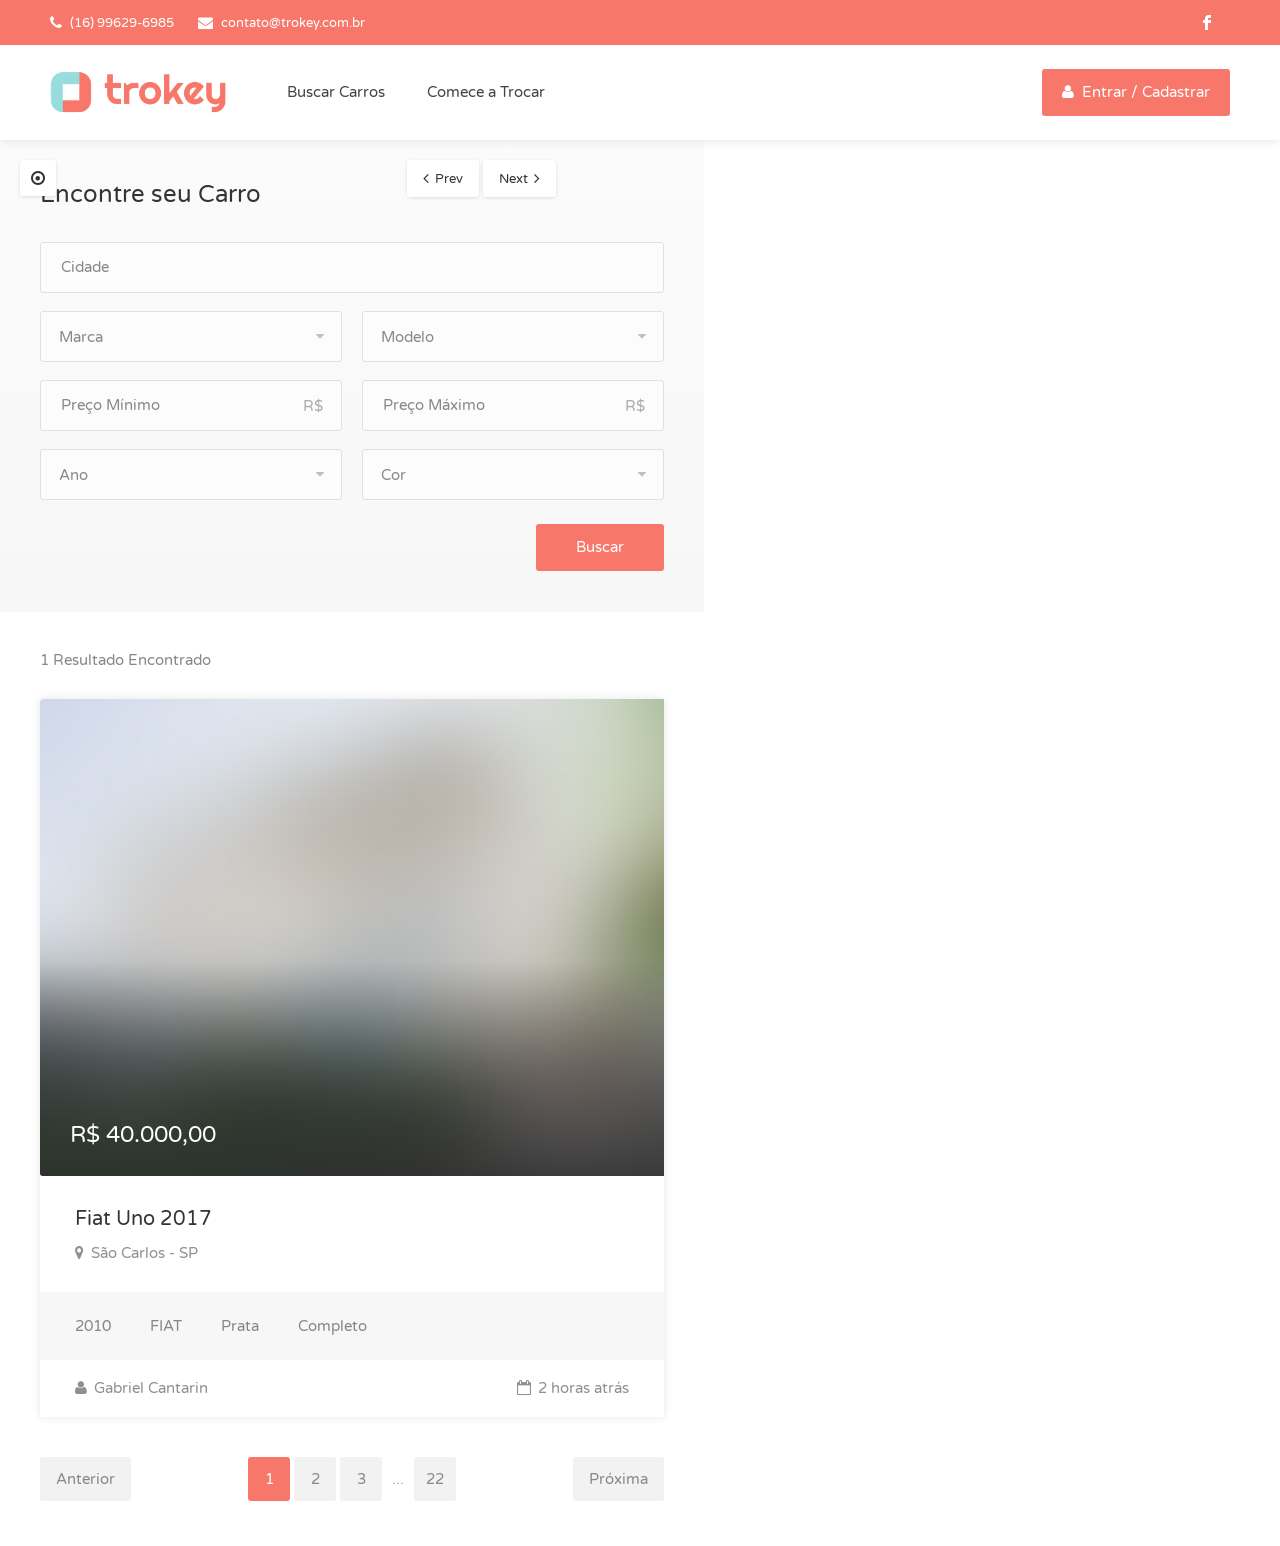
==== commit 5327434f: "layout" ====
--- a/HTML/listings-half-map-list.html
+++ b/HTML/listings-half-map-list.html
@@ -206,7 +206,7 @@
 					<div class="col-md-12">
 
 						<!-- Title -->
-						<h4 class="search-title">Find Your Home</h4>
+						<h4 class="search-title">Encontre seu Carro</h4>
 
 						<!-- Form -->
 						<div class="main-search-box no-shadow">
@@ -217,27 +217,27 @@
 
 								<!-- Main Search Input -->
 								<div class="col-fs-6">
-									<input type="text" placeholder="Enter address e.g. street, city or state" value=""/>
+									<input type="text" placeholder="Cidade" value=""/>
 								</div>
 
 								<!-- Status -->
 								<div class="col-fs-3">
 									<select data-placeholder="Any Status" class="chosen-select-no-single" >
-										<option>Any Status</option>	
-										<option>For Sale</option>
-										<option>For Rent</option>
+										<option>Marca</option>	
+										<option>FIAT</option>
+										<option>VW</option>
+										<option>Volvo</option>
+										<option>Audi</option>
 									</select>
 								</div>
 
 								<!-- Property Type -->
 								<div class="col-fs-3">
 									<select data-placeholder="Any Type" class="chosen-select-no-single" >
-										<option>Any Type</option>	
-										<option>Apartments</option>
-										<option>Houses</option>
-										<option>Commercial</option>
-										<option>Garages</option>
-										<option>Lots</option>
+										<option>Modelo</option>	
+										<option>Gol</option>
+										<option>Uno</option>
+										<option>HB20</option>
 									</select>
 								</div>
 
@@ -248,138 +248,134 @@
 							<!-- Row With Forms -->
 							<div class="row with-forms">
 
-								<!-- Min Price -->
-								<div class="col-fs-3">
+							<div class="col-fs-3">
 									
 									<!-- Select Input -->
 									<div class="select-input disabled-first-option">
-										<input type="text" placeholder="Min Area" data-unit="Sq Ft">
-										<select>	
-											<option>Min Area</option>
-											<option>300</option>
-											<option>400</option>
-											<option>500</option>
-											<option>700</option>
-											<option>800</option>
-											<option>1000</option>
-											<option>1500</option>
+										<input type="text" placeholder="Preço Mínimo" data-unit="R$">
+										<select>		
+											<option>Min Price</option>
+											<option>1.000,00</option>
+											<option>2.000,00</option>	
+											<option>3.000,00</option>	
+											<option>4.000,00</option>	
+											<option>5.000,00</option>	
+											<option>10.000,00</option>	
+											<option>15.000,00</option>	
+											<option>20.000,00</option>	
+											<option>30.000,00</option>
+											<option>40.000,00</option>
+											<option>50.000,00</option>
+											<option>60.000,00</option>
+											<option>70.000,00</option>
+											<option>80.000,00</option>
+											<option>90.000,00</option>
+											<option>100.000,00</option>
+											<option>110.000,00</option>
+											<option>120.000,00</option>
+											<option>130.000,00</option>
+											<option>140.000,00</option>
+											<option>150.000,00</option>
 										</select>
 									</div>
 									<!-- Select Input / End -->
 
 								</div>
+
 
 								<!-- Max Price -->
 								<div class="col-fs-3">
 									
 									<!-- Select Input -->
 									<div class="select-input disabled-first-option">
-										<input type="text" placeholder="Max Area" data-unit="Sq Ft">
-										<select>	
-											<option>Max Area</option>
-											<option>300</option>
-											<option>400</option>
-											<option>500</option>
-											<option>700</option>
-											<option>800</option>
-											<option>1000</option>
-											<option>1500</option>
+										<input type="text" placeholder="Preço Máximo" data-unit="R$">
+										<select>		
+											<option>Max Price</option>
+											<option>1.000,00</option>
+											<option>2.000,00</option>	
+											<option>3.000,00</option>	
+											<option>4.000,00</option>	
+											<option>5.000,00</option>	
+											<option>10.000,00</option>	
+											<option>15.000,00</option>	
+											<option>20.000,00</option>	
+											<option>30.000,00</option>
+											<option>40.000,00</option>
+											<option>50.000,00</option>
+											<option>60.000,00</option>
+											<option>70.000,00</option>
+											<option>80.000,00</option>
+											<option>90.000,00</option>
+											<option>100.000,00</option>
+											<option>110.000,00</option>
+											<option>120.000,00</option>
+											<option>130.000,00</option>
+											<option>140.000,00</option>
+											<option>150.000,00</option>
 										</select>
 									</div>
 									<!-- Select Input / End -->
 
 								</div>
-
 
 								<!-- Min Price -->
 								<div class="col-fs-3">
 									
 									<!-- Select Input -->
-									<div class="select-input disabled-first-option">
-										<input type="text" placeholder="Min Price" data-unit="USD">
-										<select>		
-											<option>Min Price</option>
-											<option>1 000</option>
-											<option>2 000</option>	
-											<option>3 000</option>	
-											<option>4 000</option>	
-											<option>5 000</option>	
-											<option>10 000</option>	
-											<option>15 000</option>	
-											<option>20 000</option>	
-											<option>30 000</option>
-											<option>40 000</option>
-											<option>50 000</option>
-											<option>60 000</option>
-											<option>70 000</option>
-											<option>80 000</option>
-											<option>90 000</option>
-											<option>100 000</option>
-											<option>110 000</option>
-											<option>120 000</option>
-											<option>130 000</option>
-											<option>140 000</option>
-											<option>150 000</option>
-										</select>
-									</div>
+									<select class="chosen-select-no-single">	
+										<option>Ano</option>
+										<option>2016</option>
+										<option>2015</option>
+										<option>2014</option>
+										<option>2013</option>
+										<option>2012</option>
+										<option>2011</option>
+										<option>2010</option>
+										<option> > 2010</option>
+									</select>
 									<!-- Select Input / End -->
 
 								</div>
-
 
 								<!-- Max Price -->
 								<div class="col-fs-3">
 									
 									<!-- Select Input -->
-									<div class="select-input disabled-first-option">
-										<input type="text" placeholder="Max Price" data-unit="USD">
-										<select>		
-											<option>Max Price</option>
-											<option>1 000</option>
-											<option>2 000</option>	
-											<option>3 000</option>	
-											<option>4 000</option>	
-											<option>5 000</option>	
-											<option>10 000</option>	
-											<option>15 000</option>	
-											<option>20 000</option>	
-											<option>30 000</option>
-											<option>40 000</option>
-											<option>50 000</option>
-											<option>60 000</option>
-											<option>70 000</option>
-											<option>80 000</option>
-											<option>90 000</option>
-											<option>100 000</option>
-											<option>110 000</option>
-											<option>120 000</option>
-											<option>130 000</option>
-											<option>140 000</option>
-											<option>150 000</option>
-										</select>
-									</div>
+									<select class="chosen-select-no-single">	
+										<option>Cor</option>
+										<option>Branco</option>
+										<option>Preto</option>
+										<option>Prata</option>
+										<option>Amarelo</option>
+										<option>Vermelho</option>
+										<option>Outro</option>
+									</select>
 									<!-- Select Input / End -->
 
 								</div>
+
+
+								<!-- Min Price -->
+								
 
 							</div>
 							<!-- Row With Forms / End -->
 
 
 							<!-- Search Button -->
-							<button class="button fs-map-btn">Update</button>
+							<button class="button fs-map-btn">Buscar</button>
 
 							<!-- More Search Options -->
-							<a href="#" class="more-search-options-trigger margin-top-20" data-open-title="More Options" data-close-title="Less Options"></a>
-
-							<div class="more-search-options relative">
-								<div class="more-search-options-container margin-top-30">
+							<!-- <a href="#" class="more-search-options-trigger margin-top-20" data-open-title="More Options" data-close-title="Less Options"></a> -->
+
+							<!-- <div class="more-search-options relative">
+								<div class="more-search-options-container margin-top-30"> -->
 
 									<!-- Row With Forms -->
-									<div class="row with-forms">
+									<!-- <div class="row with-forms"> -->
 
 										<!-- Age of Home -->
-										<div class="col-fs-3">
+										<!-- <div class="col-fs-3">
 											<select data-placeholder="Age of Home" class="chosen-select-no-single" >
 												<option label="blank"></option>	
 												<option>Age of Home (Any)</option>	
@@ -390,10 +386,10 @@
 												<option>0 - 50 Years</option>
 												<option>50 + Years</option>
 											</select>
-										</div>
+										</div> -->
 
 										<!-- Rooms Area -->
-										<div class="col-fs-3">
+										<!-- <div class="col-fs-3">
 											<select data-placeholder="Rooms" class="chosen-select-no-single" >
 												<option label="blank"></option>	
 												<option>Rooms (Any)</option>	
@@ -403,10 +399,10 @@
 												<option>4</option>
 												<option>5</option>
 											</select>
-										</div>
+										</div> -->
 
 										<!-- Min Area -->
-										<div class="col-fs-3">
+										<!-- <div class="col-fs-3">
 											<select data-placeholder="Beds" class="chosen-select-no-single" >
 												<option label="blank"></option>	
 												<option>Beds (Any)</option>	
@@ -416,10 +412,10 @@
 												<option>4</option>
 												<option>5</option>
 											</select>
-										</div>
+										</div> -->
 
 										<!-- Max Area -->
-										<div class="col-fs-3">
+										<!-- <div class="col-fs-3">
 											<select data-placeholder="Baths" class="chosen-select-no-single" >
 												<option label="blank"></option>	
 												<option>Baths (Any)</option>	
@@ -431,12 +427,12 @@
 											</select>
 										</div>
 
-									</div>
+									</div> -->
 									<!-- Row With Forms / End -->
 
 
 									<!-- Checkboxes -->
-									<div class="checkboxes in-row">
+									<!-- <div class="checkboxes in-row">
 								
 										<input id="check-2" type="checkbox" name="check">
 										<label for="check-2">Air Conditioning</label>
@@ -460,16 +456,16 @@
 										<input id="check-8" type="checkbox" name="check">
 										<label for="check-8">Window Covering</label>
 								
-									</div>
+									</div> -->
 									<!-- Checkboxes / End -->
 
-								</div>
-
-							</div>
+								<!-- </div> -->
+
+							<!-- </div> -->
 							<!-- More Search Options / End -->
 
 
-						</div>
+						<!-- </div> -->
 						<!-- Box / End -->
 					</div>
 				</div>
@@ -484,14 +480,13 @@
 
 				<div class="col-md-6">
 					<!-- Showing Results -->
-					<p class="showing-results">14 Results Found </p>
+					<p class="showing-results">1 Resultado Encontrado </p>
 				</div>
 
 				<div class="col-md-6">
 					<!-- Layout Switcher -->
 					<div class="layout-switcher">
 						<a href="#" class="list"><i class="fa fa-th-list"></i></a>
-						<a href="#" class="grid"><i class="fa fa-th-large"></i></a>
 					</div>
 				</div>
 			</div>
@@ -504,293 +499,46 @@
 				<!-- Listing Item -->
 				<div class="listing-item">
 
-					<a href="single-property-page-1.html" class="listing-img-container">
+					<a href="#" class="listing-img-container">
 
 						<div class="listing-badges">
-							<span class="featured">Featured</span>
-							<span>For Sale</span>
 						</div>
 
 						<div class="listing-img-content">
-							<span class="listing-price">$275,000 <i>$520 / sq ft</i></span>
-							<span class="like-icon tooltip"></span>
+							<span class="listing-price">R$ 40.000,00</span>
+							<!-- <span class="like-icon"></span> -->
 						</div>
 
-						<div class="listing-carousel">
-							<div><img src="images/listing-01.jpg" alt=""></div>
-							<div><img src="images/listing-01b.jpg" alt=""></div>
-							<div><img src="images/listing-01c.jpg" alt=""></div>
-						</div>
+						<img src="images/listing-03.jpg" alt="">
+
 					</a>
 					
 					<div class="listing-content">
 
 						<div class="listing-title">
-							<h4><a href="single-property-page-1.html">Eagle Apartments</a></h4>
+							<h4><a href="#">Fiat Uno 2017</a></h4>
 							<a href="https://maps.google.com/maps?q=221B+Baker+Street,+London,+United+Kingdom&hl=en&t=v&hnear=221B+Baker+St,+London+NW1+6XE,+United+Kingdom" class="listing-address popup-gmaps">
 								<i class="fa fa-map-marker"></i>
-								9364 School St. Lynchburg, NY
+								São Carlos - SP
 							</a>
 
-							<a href="single-property-page-1.html" class="details button border">Details</a>
+							<a href="#" class="details button border">Detalhes</a>
 						</div>
 
 						<ul class="listing-details">
-							<li>530 sq ft</li>
-							<li>1 Bedroom</li>
-							<li>3 Rooms</li>
-							<li>1 Bathroom</li>
+							<li>2010</li>
+							<li>FIAT</li>
+							<li>Prata</li>
+							<li>Completo</li>
 						</ul>
 
 						<div class="listing-footer">
-							<a href="#"><i class="fa fa-user"></i> David Strozier</a>
-							<span><i class="fa fa-calendar-o"></i> 1 day ago</span>
-						</div>
-
-					</div>
-
-				</div>
-				<!-- Listing Item / End -->
-
-
-				<!-- Listing Item -->
-				<div class="listing-item">
-
-					<a href="single-property-page-1.html" class="listing-img-container">
-
-						<div class="listing-badges">
-							<span>For Rent</span>
-						</div>
-
-						<div class="listing-img-content">
-							<span class="listing-price">$900 <i>monthly</i></span>
-							<span class="like-icon"></span>
-						</div>
-
-						<img src="images/listing-02.jpg" alt="">
-
-					</a>
-					
-					<div class="listing-content">
-
-						<div class="listing-title">
-							<h4><a href="single-property-page-1.html">Serene Uptown</a></h4>
-							<a href="https://maps.google.com/maps?q=221B+Baker+Street,+London,+United+Kingdom&hl=en&t=v&hnear=221B+Baker+St,+London+NW1+6XE,+United+Kingdom" class="listing-address popup-gmaps">
-								<i class="fa fa-map-marker"></i>
-								6 Bishop Ave. Perkasie, PA
-							</a>
-
-							<a href="single-property-page-1.html" class="details button border">Details</a>
-						</div>
-
-						<ul class="listing-details">
-							<li>440 sq ft</li>
-							<li>1 Bedroom</li>
-							<li>1 Room</li>
-							<li>1 Bathroom</li>
-						</ul>
-
-						<div class="listing-footer">
-							<a href="#"><i class="fa fa-user"></i> Harriette Clark</a>
-							<span><i class="fa fa-calendar-o"></i> 2 days ago</span>
-						</div>
-
-					</div>
-
-				</div>
-				<!-- Listing Item / End -->
-
-
-				<!-- Listing Item -->
-				<div class="listing-item">
-
-					<a href="single-property-page-1.html" class="listing-img-container">
-
-						<div class="listing-badges">
-							<span class="featured">Featured</span>
-							<span>For Rent</span>
-						</div>
-
-						<div class="listing-img-content">
-							<span class="listing-price">$1700 <i>monthly</i></span>
-							<span class="like-icon"></span>
-						</div>
-
-						<img src="images/listing-03.jpg" alt="">
-
-					</a>
-					
-					<div class="listing-content">
-
-						<div class="listing-title">
-							<h4><a href="single-property-page-1.html">Meridian Villas</a></h4>
-							<a href="https://maps.google.com/maps?q=221B+Baker+Street,+London,+United+Kingdom&hl=en&t=v&hnear=221B+Baker+St,+London+NW1+6XE,+United+Kingdom" class="listing-address popup-gmaps">
-								<i class="fa fa-map-marker"></i>
-								778 Country St. Panama City, FL
-							</a>
-
-							<a href="single-property-page-1.html" class="details button border">Details</a>
-						</div>
-
-						<ul class="listing-details">
-							<li>1450 sq ft</li>
-							<li>1 Bedroom</li>
-							<li>2 Rooms</li>
-							<li>2 Rooms</li>
-						</ul>
-
-						<div class="listing-footer">
-							<a href="#"><i class="fa fa-user"></i> Chester Miller</a>
-							<span><i class="fa fa-calendar-o"></i> 4 days ago</span>
+							<a href="#"><i class="fa fa-user"></i> Gabriel Cantarin</a>
+							<span><i class="fa fa-calendar-o"></i> 2 horas atrás</span>
 						</div>
 
 					</div>
 					<!-- Listing Item / End -->
-
-				</div>
-				<!-- Listing Item / End -->
-
-
-				<!-- Listing Item -->
-				<div class="listing-item">
-
-					<a href="single-property-page-1.html" class="listing-img-container">
-
-						<div class="listing-badges">
-							<span>For Sale</span>
-						</div>
-
-						<div class="listing-img-content">
-							<span class="listing-price">$420,000 <i>$770 / sq ft</i></span>
-							<span class="like-icon"></span>
-						</div>
-
-						<div class="listing-carousel">
-							<div><img src="images/listing-04.jpg" alt=""></div>
-							<div><img src="images/listing-04b.jpg" alt=""></div>
-						</div>
-
-					</a>
-					
-					<div class="listing-content">
-
-						<div class="listing-title">
-							<h4><a href="single-property-page-1.html">Selway Apartments</a></h4>
-							<a href="https://maps.google.com/maps?q=221B+Baker+Street,+London,+United+Kingdom&hl=en&t=v&hnear=221B+Baker+St,+London+NW1+6XE,+United+Kingdom" class="listing-address popup-gmaps">
-								<i class="fa fa-map-marker"></i>
-								33 William St. Northbrook, IL
-							</a>
-
-							<a href="single-property-page-1.html" class="details button border">Details</a>
-						</div>
-
-						<ul class="listing-details">
-							<li>540 sq ft</li>
-							<li>1 Bedroom</li>
-							<li>3 Rooms</li>
-							<li>2 Bathroom</li>
-						</ul>
-
-						<div class="listing-footer">
-							<a href="#"><i class="fa fa-user"></i> Kristen Berry</a>
-							<span><i class="fa fa-calendar-o"></i> 3 days ago</span>
-						</div>
-
-					</div>
-					<!-- Listing Item / End -->
-
-				</div>
-				<!-- Listing Item / End -->
-
-
-				<!-- Listing Item -->
-				<div class="listing-item">
-
-					<a href="single-property-page-1.html" class="listing-img-container">
-						<div class="listing-badges">
-							<span>For Sale</span>
-						</div>
-
-						<div class="listing-img-content">
-							<span class="listing-price">$535,000 <i>$640 / sq ft</i></span>
-							<span class="like-icon"></span>
-						</div>
-
-						<img src="images/listing-05.jpg" alt="">
-					</a>
-					
-					<div class="listing-content">
-
-						<div class="listing-title">
-							<h4><a href="single-property-page-1.html">Oak Tree Villas</a></h4>
-							<a href="https://maps.google.com/maps?q=221B+Baker+Street,+London,+United+Kingdom&hl=en&t=v&hnear=221B+Baker+St,+London+NW1+6XE,+United+Kingdom" class="listing-address popup-gmaps">
-								<i class="fa fa-map-marker"></i>
-								71 Lower River Dr. Bronx, NY
-							</a>
-
-							<a href="single-property-page-1.html" class="details button border">Details</a>
-						</div>
-
-						<ul class="listing-details">
-							<li>350 sq ft</li>
-							<li>1 Bedroom</li>
-							<li>2 Rooms</li>
-							<li>1 Bathroom</li>
-						</ul>
-
-						<div class="listing-footer">
-							<a href="#"><i class="fa fa-user"></i> Mabel Gagnon</a>
-							<span><i class="fa fa-calendar-o"></i> 4 days ago</span>
-						</div>
-
-					</div>
-					<!-- Listing Item / End -->
-
-				</div>
-				<!-- Listing Item / End -->
-
-				
-				<!-- Listing Item -->
-				<div class="listing-item">
-
-					<a href="single-property-page-1.html" class="listing-img-container">
-						<div class="listing-badges">
-							<span>For Rent</span>
-						</div>
-
-						<div class="listing-img-content">
-							<span class="listing-price">$500 <i>monthly</i></span>
-							<span class="like-icon"></span>
-						</div>
-
-						<img src="images/listing-06.jpg" alt="">
-					</a>
-					
-					<div class="listing-content">
-
-						<div class="listing-title">
-							<h4><a href="single-property-page-1.html">Old Town Manchester</a></h4>
-							<a href="https://maps.google.com/maps?q=221B+Baker+Street,+London,+United+Kingdom&hl=en&t=v&hnear=221B+Baker+St,+London+NW1+6XE,+United+Kingdom" class="listing-address popup-gmaps">
-								<i class="fa fa-map-marker"></i>
-								7843 Durham Avenue, MD
-							</a>
-
-							<a href="single-property-page-1.html" class="details button border">Details</a>
-						</div>
-
-						<ul class="listing-details">
-							<li>850 sq ft</li>
-							<li>2 Bedroom</li>
-							<li>3 Rooms</li>
-							<li>1 Bathroom</li>
-						</ul>
-
-						<div class="listing-footer">
-							<a href="#"><i class="fa fa-user"></i> Charles Watson</a>
-							<span><i class="fa fa-calendar-o"></i> 3 days ago</span>
-						</div>
-
-					</div>
 
 				</div>
 				<!-- Listing Item / End -->
@@ -818,8 +566,8 @@
 
 						<nav class="pagination-next-prev">
 							<ul>
-								<li><a href="#" class="prev">Previous</a></li>
-								<li><a href="#" class="next">Next</a></li>
+								<li><a href="#" class="prev">Anterior</a></li>
+								<li><a href="#" class="next">Próxima</a></li>
 							</ul>
 						</nav>
 					</div>
--- a/HTML/css/style.css
+++ b/HTML/css/style.css
@@ -10401,3 +10401,10 @@
 	#reset a.button:hover { color: #333; background-color: #fff; }
 	
 	@media only screen and (max-width: 1024px) {#style-switcher {display: none;}}
+
+
+	.fb-button {
+		    background-color: #3b5998!important;
+        	width: 100%;
+    		text-align: center;
+	}
